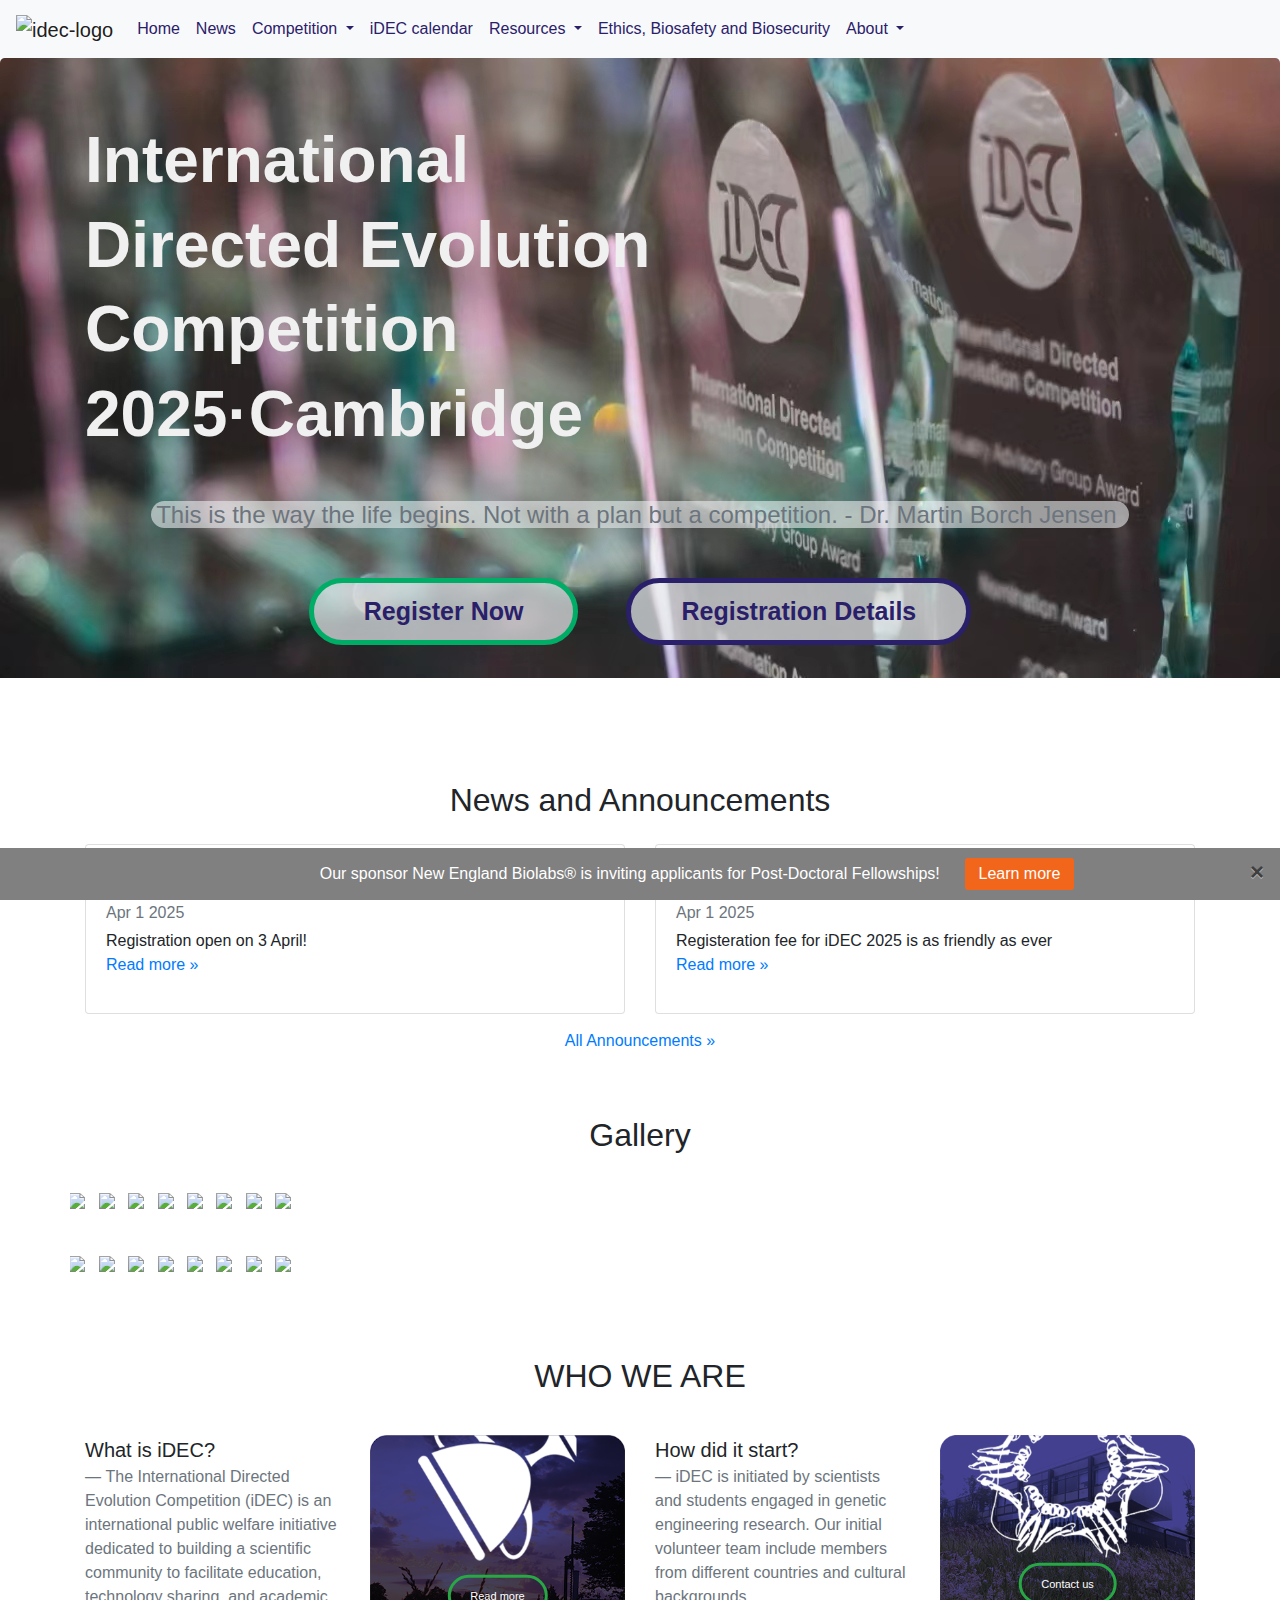
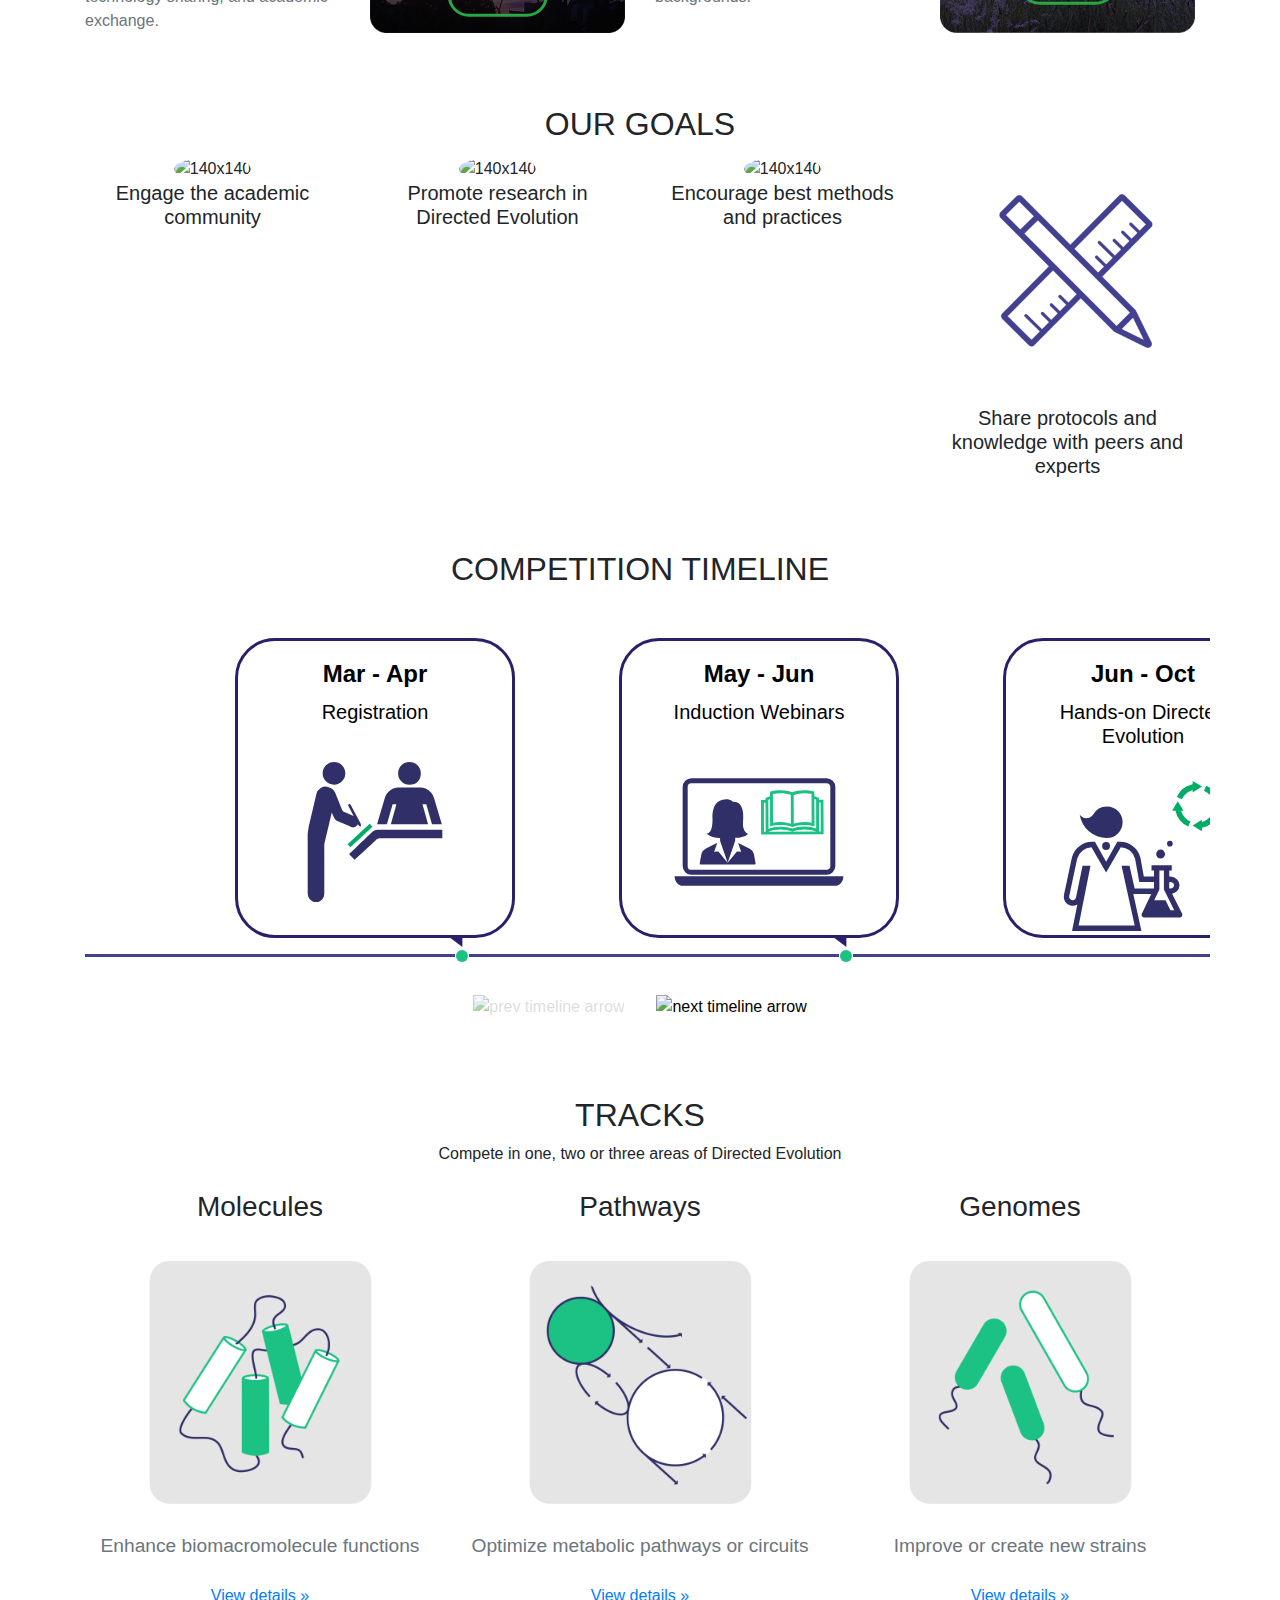
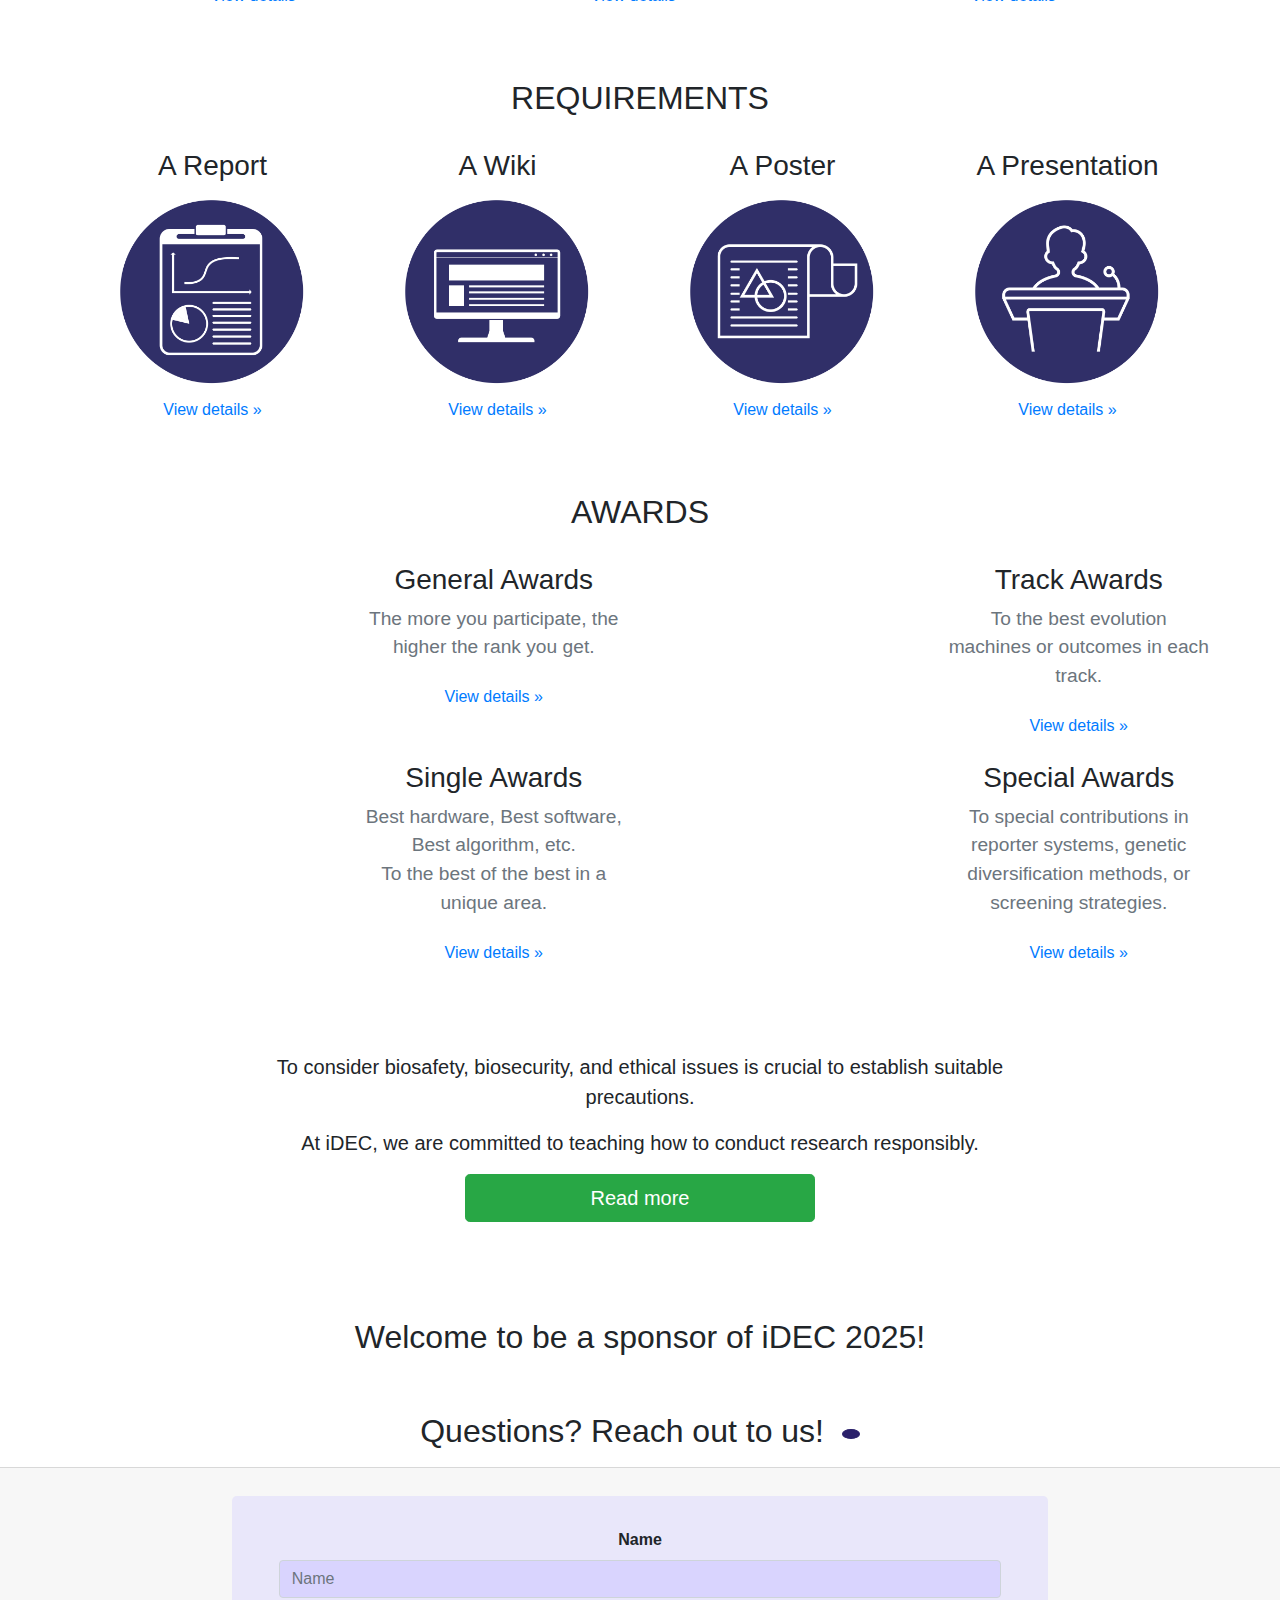
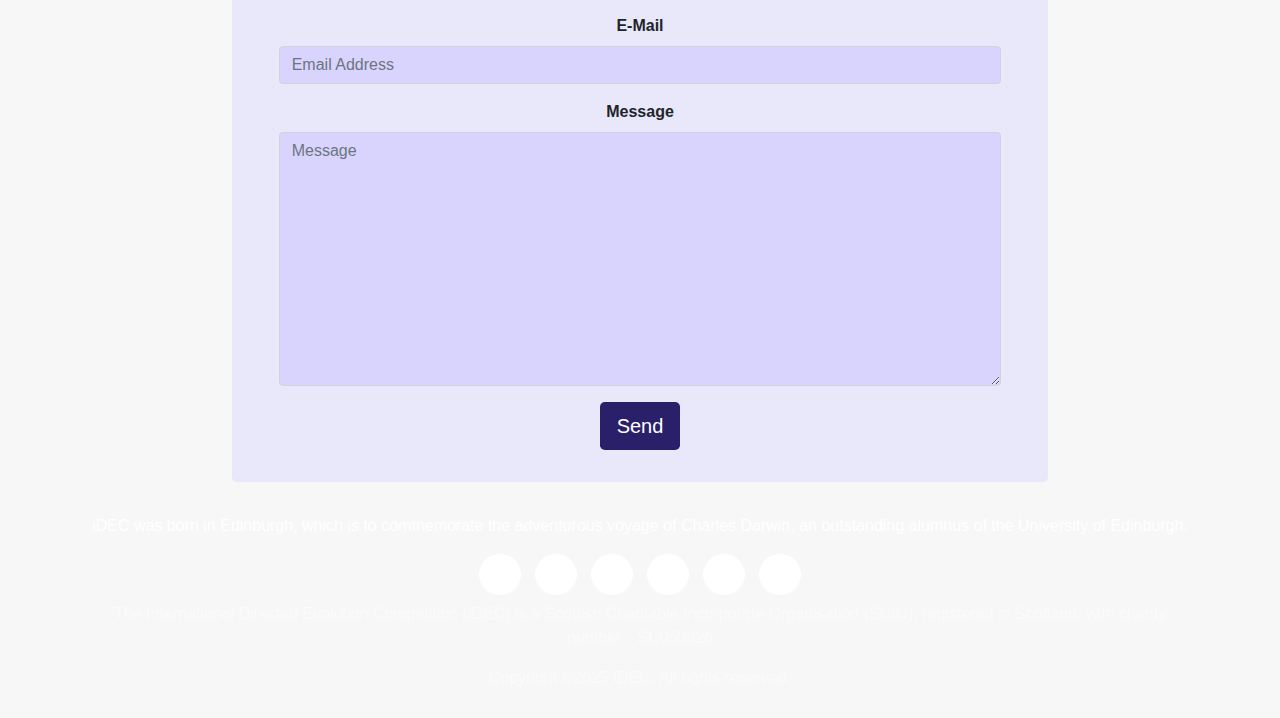
==== index.html @ 497b318e "iDCE 2025 Update" ====
<!DOCTYPE html>
<html lang="en">

<head>
  <meta charset="utf-8" />
  <meta http-equiv="X-UA-Compatible" content="IE=edge" />
  <meta name="viewport" content="width=device-width, initial-scale=1" />
  <meta property="og:title" content="international Directed Evolution Competition (iDEC)" />
  <meta property="og:description" content="Building a scientific community for directed evolution" />
  <meta property="og:image"
    content="https://raw.githubusercontent.com/idechq/website-static/main/img/idecio_social_preview.png" />
  <meta property="og:url" content="https://idec.io" />
  <meta property="og:site_name" content="international Directed Evolution Competition (iDEC)" />
  <meta name="twitter:title" content="international Directed Evolution Competition (iDEC)" />
  <meta name="twitter:description" content="Building a scientific community for directed evolution" />
  <meta name="twitter:image"
    content=" https://raw.githubusercontent.com/idechq/website-static/main/img/idecio_social_preview.png" />
  <meta name="twitter:card" content="summary_large_image" />
  <meta name="twitter:image:alt" content="international Directed Evolution Competition (iDEC)" />
  <title>iDEC - International Directed Evolution Competition</title> <!-- Bootstrap -->
  <link href="css/bootstrap-4.4.1.css" rel="stylesheet" /> <!-- iDEC CSS stylesheet -->
  <link rel="stylesheet" href="css/style.css" /> <!-- Favicons -->
  <link rel="apple-touch-icon" sizes="57x57" href="img/favicon/apple-icon-57x57.png" />
  <link rel="apple-touch-icon" sizes="60x60" href="img/favicon/apple-icon-60x60.png" />
  <link rel="apple-touch-icon" sizes="72x72" href="img/favicon/apple-icon-72x72.png" />
  <link rel="apple-touch-icon" sizes="76x76" href="img/favicon/apple-icon-76x76.png" />
  <link rel="apple-touch-icon" sizes="114x114" href="img/favicon/apple-icon-114x114.png" />
  <link rel="apple-touch-icon" sizes="120x120" href="img/favicon/apple-icon-120x120.png" />
  <link rel="apple-touch-icon" sizes="144x144" href="img/favicon/apple-icon-144x144.png" />
  <link rel="apple-touch-icon" sizes="152x152" href="img/favicon/apple-icon-152x152.png" />
  <link rel="apple-touch-icon" sizes="180x180" href="img/favicon/apple-icon-180x180.png" />
  <link rel="icon" type="image/png" sizes="192x192" href="img/favicon/android-icon-192x192.png" />
  <link rel="icon" type="image/png" sizes="32x32" href="img/favicon/favicon-32x32.png" />
  <link rel="icon" type="image/png" sizes="96x96" href="img/favicon/favicon-96x96.png" />
  <link rel="icon" type="image/png" sizes="16x16" href="img/favicon/favicon-16x16.png" />
  <link rel="manifest" href="img/favicon/manifest.json" />
  <meta name="msapplication-TileColor" content="#ffffff" />
  <meta name="msapplication-TileImage" content="img/favicon/ms-icon-144x144.png" />
  <meta name="theme-color" content="#ffffff" />
  <!-- Scripts for EmailJS for Contact form. Do not use `type="module"` here -->
  <script type="text/javascript" src="https://cdn.jsdelivr.net/npm/emailjs-com@2/dist/email.min.js"></script>
  <script type="text/javascript" src="js/useEmailJS.js"></script>
</head>

<body>
  <!-- NEB advert for postdocs -->
  <div class="ad-banner fixed-bottom neb-colors text-center">
    <div></div>
    <div></div>
    <div class="ad-banner-text"> Our sponsor New England Biolabs® is inviting applicants for Post-Doctoral
      Fellowships!<span class="responsive-nbsp">&nbsp;</span> <br class="responsive-br" /><a
        href="assests/Post-Doc Ad 8.5x11.pdf" target="_blank"><button class="info-btn">Learn more</button></a> </div>
    <div> <button type="button" class="ml-2 mb-1 mr-3 close" aria-label="Close" onclick="dismissBanner(this)"> <span
          aria-hidden="true"><span class="ad-timer"></span> &times;</span> </button> </div>
  </div>
  <nav class="navbar navbar-expand-lg navbar-light bg-light"> <a class="navbar-brand" href="index.html"><img
        src="img/logo.png" alt="idec-logo" style="width: 40px" /></a> <button class="navbar-toggler" type="button"
      data-toggle="collapse" data-target="#navbarSupportedContent" aria-controls="navbarSupportedContent"
      aria-expanded="false" aria-label="Toggle navigation"> <span class="navbar-toggler-icon"></span> </button>
    <div class="collapse navbar-collapse" id="navbarSupportedContent">
      <ul class="navbar-nav mr-auto">
        <li class="nav-item active"> <a class="nav-link" href="#" style="color: #2a206a">Home <span
              class="sr-only">(current)</span></a> </li>
        <li class="nav-item"> <a class="nav-link" href="pages/news.html" style="color: #2a206a">News</a> </li>
        <li class="nav-item dropdown"> <a class="nav-link dropdown-toggle" href="#" id="navbarDropdown" role="button"
          data-toggle="dropdown" aria-haspopup="true" aria-expanded="false" style="color: #2a206a"> Competition </a>
          <div class="dropdown-menu" aria-labelledby="navbarDropdown"> <a class="dropdown-item"
            href="" style="color: #2a206a">Registration</a>
            <div class="dropdown-divider"></div> <a class="dropdown-item"
            href="pages/details_for_registration.html" style="color: #2a206a"> &nbsp;&nbsp;&nbsp;&nbsp;Details you need</a>
          <div class="dropdown-divider"></div> <a class="dropdown-item" href="pages/registration.html"
            style="color: #2a206a">&nbsp;&nbsp;&nbsp;&nbsp;Register for iDEC 2025</a>
            <div class="dropdown-divider"></div> <a class="dropdown-item" href="pages/requirements.html"
            style="color: #2a206a">Requirements</a>
            <div class="dropdown-divider"></div> <a class="dropdown-item" href="pages/tracks_and_awards.html"
            style="color: #2a206a">Tracks and awards</a>
            <div class="dropdown-divider"></div> <a class="dropdown-item" href="pages/ethics_biosafety_and_biosecurity.html"
            style="color: #2a206a">Ethics, Biosafety and Biosecurity</a>
        </div>
      </li>
        <li class="nav-item"> <a class="nav-link" href="pages/calendar.html" style="color: #2a206a">iDEC calendar</a>
        </li>
        <!-- <li class="nav-item"> <a class="nav-link" href="pages/results2024.html" style="color: #2a206a;">Results</a>
        </li> -->
        <li class="nav-item dropdown"> <a class="nav-link dropdown-toggle" href="#" id="navbarDropdown" role="button"
              data-toggle="dropdown" aria-haspopup="true" aria-expanded="false" style="color: #2a206a"> Resources </a>
              <div class="dropdown-menu" aria-labelledby="navbarDropdown"> <a class="dropdown-item"
                href="https://wiki.idec.io/resources/introduction/" style="color: #2a206a">Wiki Resources</a>
                <div class="dropdown-divider"></div> <a class="dropdown-item"
                href="https://arxiv.idec.io/" style="color: #2a206a">idecRχiv</a>
              <div class="dropdown-divider"></div> <a class="dropdown-item" href="https://wiki.idec.io/team_wiki/setup_wiki/"
                style="color: #2a206a">Guidelines and Templates</a>
            </div>
          </li>
        <li class="nav-item"> <a class="nav-link" href="pages/ethics_biosafety_and_biosecurity.html"
            style="color: #2a206a">Ethics, Biosafety and Biosecurity</a> </li>
        <li class="nav-item dropdown"> <a class="nav-link dropdown-toggle" href="#" id="navbarDropdown" role="button"
          data-toggle="dropdown" aria-haspopup="true" aria-expanded="false" style="color: #2a206a"> About </a>
          <div class="dropdown-menu" aria-labelledby="navbarDropdown"> <a class="dropdown-item"
            href="pages/about_us.html" style="color: #2a206a">About iDEC</a>
            <div class="dropdown-divider"></div> <a class="dropdown-item"
            href="" style="color: #2a206a">History</a>
          <div class="dropdown-divider"></div> <a class="dropdown-item" href="https://2024.idec.io"
            style="color: #2a206a">&nbsp;&nbsp;&nbsp;&nbsp;iDEC 2024</a>
            <div class="dropdown-divider"></div> <a class="dropdown-item" href="https://2023.idec.io"
            style="color: #2a206a">&nbsp;&nbsp;&nbsp;&nbsp;iDEC 2023</a>
            <div class="dropdown-divider"></div> <a class="dropdown-item" href="https://2022.idec.io"
            style="color: #2a206a">&nbsp;&nbsp;&nbsp;&nbsp;iDEC 2022</a>
            <div class="dropdown-divider"></div> <a class="dropdown-item" href="https://2021.idec.io"
            style="color: #2a206a">&nbsp;&nbsp;&nbsp;&nbsp;iDEC 2021</a>
        </div>
      </ul>
      <form class="form-inline my-2 my-lg-0 d-none"> <input class="form-control mr-sm-2" type="search"
          placeholder="Search" aria-label="Search" /> <button class="btn btn-outline-success my-2 my-sm-0"
          type="submit"> Search </button> </form>
    </div>
  </nav>
  <header>
    <div class="jumbotron title-jumbo">
      <div class="container">
        <div class="row">
          <div class="col-12">
            <h1 class="text-left"><strong>International </strong></h1>
            <h1 class="text-left"><strong>Directed Evolution</strong></h1>
            <h1 class="text-left"><strong>Competition</strong></h1>
            <h1 class="text-left"><strong>2025·Cambridge</strong></h1>
            <p class="nsp">&nbsp;</p>
            <h4 class="text-center text-muted"> <span class="jumbo-quote">This is the way the life begins. Not with a
                plan but a competition. - Dr. Martin Borch Jensen</span> </h4>
            <p class="nsp">&nbsp;</p>
            <p class="text-center"> <a class="btn btn-green btn-outline-primary font-weight-bolder btn-huge"
                href="https://reg.idec.io/" role="button">Register Now</a><span class="btn-divider"></span><a
                class="btn btn-outline-primary font-weight-bolder btn-huge" href="pages/details_for_registration.html"
                role="button">Registration Details</a> </p>
          </div>
        </div>
      </div>
    </div>
  </header>
  <section style="padding-bottom: 1em">
    <div class="container">
      <div class="row">
        <div class="col-sm-12 mt-4 mb-2 text-center">
          <h2>News and Announcements</h2>
        </div>
      </div>

      <div class="row">
        <div class="col-xs-12 col-sm-6 col-md-6 col-lg-6 mt-2 mb-2">
          <div class="card">
            <div class="card-body">
              <h5 class="card-title"> <a class="news-card-hyperlink" href="pages/news.html#news1">iDEC 2025 is coming!</a>
              </h5>
              <p class="card-subtitle text-muted mt-1 mb-1">Apr 1 2025</p>
              <p class="card-text" style="margin-bottom: 0">Registration open on 3 April!</p>
              <p> <a href="pages/news.html#news1">Read more »</a> </p>
            </div>
          </div>
        </div>

        <div class="col-xs-12 col-sm-6 col-md-6 col-lg-6 mt-2 mb-2">
          <div class="card">
            <div class="card-body">
              <h5 class="card-title"> <a class="news-card-hyperlink" href="pages/news.html#news2">Registeration fee for iDEC 2025</a>
              </h5>
              <p class="card-subtitle text-muted mt-1 mb-1">Apr 1 2025</p>
              <p class="card-text" style="margin-bottom: 0">Registeration fee for iDEC 2025 is as friendly as ever
              </p>
              <p> <a href="pages/news.html#news2">Read more »</a> </p>
            </div>
          </div>
        </div>


      </div>
      <div class="row">
        <div class="col-sm-12 text-center">
          <p> <a class="btn btn-link" href="pages/news.html">All Announcements »</a> </p>
        </div>
      </div>
    </div>
  </section>
  <!-- Gallery -->
  <section>
    <div class="container">
      <div class="row">
        <div class="col-sm-12 mt-4 mb-2 text-center">
          <h2>Gallery</h2>
        </div>
      </div>
      <div class="row">
        <pre tabindex="0" id="imageListScroll" onmousedown="over()">
          <div class="row">
            <div class="imageList">
          <img src="img/gallery/DSC00048.JPG" height="150px" width="auto" />
          <img src="img/gallery/DSC00586.JPG" height="150px" width="auto" />
          <img src="img/gallery/DSC00634.JPG" height="150px" width="auto" />
          <img src="img/gallery/DSC00672.JPG" height="150px" width="auto" />
          <img src="img/gallery/DSC00681.JPG" height="150px" width="auto" />
          <img src="img/gallery/DSC09754.JPG" height="150px" width="auto" />
          <img src="img/gallery/G31A1409.JPG" height="150px" width="auto" />
          <img src="img/gallery/IMG_4787.jpg" height="150px" width="auto" />
          <img src="img/gallery/IMG_4796.jpg" height="150px" width="auto" />
        </div>
      </div>
        <div class="row">
          <div class="imageList">
            <img src="img/gallery/DSC09684.JPG" height="150px" width="auto" />
            <img src="img/gallery/DSC09703.JPG" height="150px" width="auto" />
            <img src="img/gallery/DSC09718.JPG" height="150px" width="auto" />
            <img src="img/gallery/DSC09724.JPG" height="150px" width="auto" />
            <img src="img/gallery/DSC09731.JPG" height="150px" width="auto" />
            <img src="img/gallery/DSC09779.JPG" height="150px" width="auto" />
            <img src="img/gallery/DSC09794.JPG" height="150px" width="auto" />
            <img src="img/gallery/G31A1428.JPG" height="150px" width="auto" />
            <img src="img/gallery/IMG_4925.jpg" height="150px" width="auto" />
        </div>
        </div>
        </pre>
      </div>
    </div>
  </section>

  <section>
    <div class="container">
      <div class="row">
        <div class="col-sm-12 mt-4 mb-2 text-center">
          <h2>WHO WE ARE</h2>
        </div>
      </div>
      <div class="row mt-4 mb-2">
        <div class="col-sm-12 col-lg-12 col-xl-6">
          <div class="row">
            <div class="col-sm-6 col-lg-6">
              <blockquote class="blockquote">
                <p class="mb-0">What is iDEC?</p> <small class="blockquote-footer">The International Directed Evolution
                  Competition (iDEC) is an international public welfare initiative dedicated to building a scientific
                  community to facilitate education, technology sharing, and academic exchange.</small>
              </blockquote>
            </div>
            <div class="col-sm-6 col-lg-6 parent"> <img class="img-1 img-fluid" src="img/bluepic1-trophy.png" alt="" />
              <a href="pages/about_us.html" class="btn btn-outline-success">Read more</a>
            </div>
          </div>
        </div>
        <div class="col-sm-12 col-lg-12 col-xl-6">
          <div class="row">
            <div class="col-sm-6 col-lg-6">
              <blockquote class="blockquote">
                <p class="mb-0">How did it start?</p> <small class="blockquote-footer">iDEC is initiated by scientists
                  and students engaged in genetic engineering research. Our initial volunteer team include members from
                  different countries and cultural backgrounds.
                  &nbsp;&nbsp;&nbsp;&nbsp;&nbsp;&nbsp;&nbsp;&nbsp;&nbsp;&nbsp;&nbsp;&nbsp;&nbsp;&nbsp;&nbsp;&nbsp;&nbsp;&nbsp;&nbsp;&nbsp;&nbsp;&nbsp;&nbsp;&nbsp;&nbsp;&nbsp;&nbsp;</small>
              </blockquote>
            </div>
            <div class="col-sm-6 col-lg-6 parent"> <img class="img-1 img-fluid" src="img/bluepic2-protein.png" alt="" />
              <a href="#contact-us" class="btn btn-outline-success">Contact us</a>
            </div>
          </div>
        </div>
      </div>
    </div>
  </section>
  <section>
    <div class="container">
      <div class="row">
        <div class="col-sm-12 mt-5 mb-1 text-center">
          <h2>OUR GOALS</h2>
        </div>
      </div>
    </div>
    <div class="container">
      <div class="row">
        <div class="col-lg-3 col-md-6 col-sm-12 text-center"> <img class="rounded-circle" alt="140x140"
            style="width: 250px; height: 250px" src="img/engage-idec.png" data-holder-rendered="true" />
          <h5>Engage the academic community</h5>
        </div>
        <div class="col-lg-3 col-md-6 col-sm-12 text-center"> <img class="rounded-circle" alt="140x140"
            style="width: 250px; height: 250px" src="img/experiments-idec.png" data-holder-rendered="true" />
          <h5>Promote research in Directed Evolution</h5>
        </div>
        <div class="col-lg-3 col-md-6 col-sm-12 text-center"> <img class="rounded-circle" alt="140x140"
            style="width: 250px; height: 250px" src="img/compete-idec.png" data-holder-rendered="true" />
          <h5>Encourage best methods and practices</h5>
        </div>
        <div class="col-lg-3 col-md-6 col-sm-12 text-center"> <img class="rounded-circle" alt="140x140"
            style="width: 250px; height: 250px" src="img/1-1.png" data-holder-rendered="true" />
          <h5>Share protocols and knowledge with peers and experts</h5>
          <p> <a class="btn btn-link text-hide" href="https://wiki.idec.io/resources/introduction.html"
              target="_blank">See our Resources on Directed Evolution »</a> </p>
        </div>
      </div>
    </div>
  </section>
  <section>
    <div class="container-fluid">
      <div class="row">
        <div class="col-sm-12 mt-4 mb-2 text-center">
          <h2>COMPETITION TIMELINE</h2>
        </div>
      </div>
    </div>
    <div class="container timeline mb-2">
      <ol>
        <li>
          <div class="text-center timeline-card"> <time>Mar - Apr</time>
            <h5>Registration</h5> <img class="img img-fluid" alt="" src="img/timeline-registration.svg"
              style="width: 200px; height: 200px" />
          </div>
        </li>
        <li>
          <div class="text-center timeline-card"> <time>May - Jun</time>
            <h5>Induction Webinars</h5> <img class="img img-fluid" alt="" src="img/timeline-webinar.svg"
              style="width: 200px; height: 200px" />
          </div>
        </li>
        <li>
          <div class="text-center timeline-card"> <time>Jun - Oct</time>
            <h5>Hands-on Directed Evolution</h5> <img class="img img-fluid" alt="" src="img/timeline-experiment.svg"
              style="width: 200px; height: 200px" />
          </div>
        </li>
        <li>
          <div class="text-center timeline-card"> <time>Aug - Sep</time>
            <h5>Meetups</h5> <img class="img img-fluid" alt="" src="img/timeline-troubleshoot.svg"
              style="width: 200px; height: 200px" />
          </div>
        </li>
        <li>
          <div class="text-center timeline-card"> <time>Oct</time>
            <h5>iDEC Festival</h5> <img class="img img-fluid" alt="" src="img/timeline-conference.svg"
              style="width: 200px; height: 200px" />
          </div>
        </li>
        <li></li>
      </ol>
      <div class="arrows"> <button class="arrow arrow__prev disabled" disabled> <img src="img/prev.svg"
            alt="prev timeline arrow" /> </button> <button class="arrow arrow__next"> <img src="img/next.svg"
            alt="next timeline arrow" /> </button> </div>
    </div>
  </section>
  <section>
    <div class="container">
      <div class="row">
        <div class="col-sm-12 mt-5 mb-2 text-center">
          <h2>TRACKS</h2>
          <p>Compete in one, two or three areas of Directed Evolution</p>
        </div>
      </div>
      <div class="row">
        <div class="col-sm-6 col-lg-4 text-center">
          <h3>Molecules</h3> <img src="img/3-1.png" style="width: 300px; height: 300px" alt="" />
          <p class="text-muted" style="font-size: 1.2em"> Enhance biomacromolecule functions </p>
          <p> <a class="btn btn-link" href="pages/tracks_and_awards.html#track1">View details »</a> </p>
        </div>
        <div class="col-sm-6 col-lg-4 text-center">
          <h3>Pathways</h3> <img src="img/3-2.png" style="width: 300px; height: 300px" alt="" />
          <p class="text-muted" style="font-size: 1.2em"> Optimize metabolic pathways or circuits </p>
          <p> <a class="btn btn-link" href="pages/tracks_and_awards.html#track2">View details »</a> </p>
        </div>
        <div class="col-sm-6 col-lg-4 text-center">
          <h3>Genomes</h3> <img src="img/3-3.png" style="width: 300px; height: 300px" alt="" />
          <p class="text-muted" style="font-size: 1.2em"> Improve or create new strains </p>
          <p> <a class="btn btn-link" href="pages/tracks_and_awards.html#track3">View details »</a> </p>
        </div>
      </div>
    </div>
  </section>
  <section>
    <div class="container">
      <div class="row">
        <div class="col-sm-12 mt-5 mb-4 text-center">
          <h2>REQUIREMENTS</h2>
        </div>
      </div>
      <div class="row">
        <div class="col-sm-6 col-lg-3 text-center">
          <h3>A Report</h3> <img src="img/2-2.1.png" style="width: 200px; height: 200px" alt="" />
          <p> <a class="btn btn-link" href="pages/requirements.html#report">View details »</a> </p>
        </div>
        <div class="col-sm-6 col-lg-3 text-center">
          <h3>A Wiki</h3> <img src="img/2-4.1.png" style="width: 200px; height: 200px" alt="" />
          <p> <a class="btn btn-link" href="pages/requirements.html#wiki">View details »</a> </p>
        </div>
        <div class="col-sm-6 col-lg-3 text-center">
          <h3>A Poster</h3> <img src="img/2-1.1.png" style="width: 200px; height: 200px" alt="" />
          <p> <a class="btn btn-link" href="pages/requirements.html#poster">View details »</a> </p>
        </div>
        <div class="col-sm-6 col-lg-3 text-center">
          <h3>A Presentation</h3> <img src="img/2-3.1.png" style="width: 200px; height: 200px" alt="" />
          <p> <a class="btn btn-link" href="pages/requirements.html#presentation">View details »</a> </p>
        </div>
      </div>
    </div>
  </section>
  <section>
    <div class="container">
      <div class="row">
        <div class="col-12 mt-5 mb-4 text-center">
          <h2>AWARDS</h2> <span style="color: lightseagreen; font-size: 20px"><i class="fas fa-medal"></i></span>
        </div>
        <div class="row">
          <div class="col-sm-6 col-lg-6 text-center">
            <div class="row">
              <div class="col-sm-6 col-lg-6 text-center"> <img class="img img-fluid" alt=""
                  src="img/general-awards.png" /> </div>
              <div class="col-sm-6 col-lg-6 text-center">
                <h3>General Awards</h3>
                <p class="text-muted" style="font-size: 1.2em"> The more you participate, the higher the rank you get.
                </p>
                <p> <a class="btn btn-link" href="pages/tracks_and_awards.html#general_awards">View details »</a> </p>
              </div>
            </div>
          </div>
          <div class="col-sm-6 col-lg-6 text-center">
            <div class="row">
              <div class="col-sm-6 col-lg-6 text-center"> <img class="img img-fluid" alt=""
                  src="img/track-awards.png" /> </div>
              <div class="col-sm-6 col-lg-6 text-center">
                <h3>Track Awards</h3>
                <p class="text-muted" style="font-size: 1.2em"> To the best evolution machines or outcomes in each
                  track. </p>
                <p> <a class="btn btn-link" href="pages/tracks_and_awards.html#track_awards">View details »</a> </p>
              </div>
            </div>
          </div>
          <div class="col-sm-6 col-lg-6 text-center">
            <div class="row">
              <div class="col-sm-6 col-lg-6 text-center"> <img class="img img-fluid" alt=""
                  src="img/single-awards.png" /> </div>
              <div class="col-sm-6 col-lg-6 text-center">
                <h3>Single Awards</h3>
                <p class="text-muted" style="font-size: 1.2em"> Best hardware, Best software, Best algorithm,
                  etc.<br />To the best of the best in a unique area. </p>
                <p> <a class="btn btn-link" href="pages/tracks_and_awards.html#single_awards">View details »</a> </p>
              </div>
            </div>
          </div>
          <div class="col-sm-6 col-lg-6 text-center">
            <div class="row">
              <div class="col-sm-6 col-lg-6 text-center"> <img class="img img-fluid" alt=""
                  src="img/special-awards.png" /> </div>
              <div class="col-sm-6 col-lg-6 text-center">
                <h3>Special Awards</h3>
                <p class="text-muted" style="font-size: 1.2em"> To special contributions in reporter systems, genetic
                  diversification methods, or screening strategies. </p>
                <p> <a class="btn btn-link" href="pages/tracks_and_awards.html#special_awards">View details »</a> </p>
              </div>
            </div>
          </div>
        </div>
      </div>
    </div>
  </section>
  <section>
    <div class="jumbotron">
      <div class="container">
        <div class="row">
          <div class="text-center col-md-8 col-12 mx-auto">
            <p class="lead"> To consider biosafety, biosecurity, and ethical issues is crucial to establish suitable
              precautions. </p>
          </div>
          <div class="text-center col-md-8 col-12 mx-auto">
            <p class="lead"> At iDEC, we are committed to teaching how to conduct research responsibly. </p>
          </div>
        </div>
        <div class="row">
          <div class="col-sm-4 col-auto mx-auto"> <a class="btn btn-block btn-lg btn-success"
              href="pages/ethics_biosafety_and_biosecurity.html" title="">Read more</a> </div>
        </div>
      </div>
    </div>
  </section>
  <section>
    <div class="row mb-4 mt-4">
      <div class="col-lg-12 text-center">
        <h2>Welcome to be a sponsor of iDEC 2025!</h2>
      </div>
    </div>
    <!-- <div class="container">
      <div class="row mb-4 mt-4">
        <div class="col-lg-12 text-center">
          <h2>Our Sponsors</h2>
        </div>
      </div>

      <div class="row mb-4 mt-2">
        <div class="col-lg-12 spons-logo-wrapper"><a class="spons-logo" href="https://international.neb.com/"
            target="_blank"><img src="img/sponsors_collab/NEB_LOGO_High_Resolution.jpg" alt="NEB logo" height="120px"
              width="auto" /></a>
          <a class="spons-logo" href="https://www.bluepha.bio/" target="_blank"><img
              src="img/sponsors_collab/Bluepha.png" alt="Bluepha logo" height="120px" width="auto" /></a>
        </div>
      </div>
      <div class="row mb-4 mt-5">
        <div class="col-lg-12 text-center">
          <h2>We work together with</h2>
        </div>
      </div>
      <div class="row mb-4 mt-2">
        <div class="col-lg-12 spons-logo-wrapper"><a class="spons-logo"
            href="https://www.mollerinstitute.com/conference-centre/meeting-rooms/virtual-tour/" target="_blank"><img
              src="img/sponsors_collab/MI LOGO.png" alt="NEB logo" height="150px" width="auto" /></a>
          <a class="spons-logo" href="https://www.homerton.cam.ac.uk/homerton-conference-events" target="_blank"><img
              src="img/sponsors_collab/HOMERTON COLLEGE.jpg" alt="HOMERTON COLLEGE logo" width="300px"/></a>
          <a class="spons-logo" href="" target="_blank"><img src="img/sponsors_collab/Re.png" alt="Re logo"
              height="100px" width="auto" /></a>
          <a class="spons-logo" href="" target="_blank"><img src="img/sponsors_collab/转化子logo.png" alt="转化子 logo"
              height="150px" width="auto" /></a>    
        </div>
      </div>
    </div> -->
  </section>
  <section id="contact-us">
    <div class="container">
      <div class="row">
        <div class="col-sm-12 mt-4 mb-2 text-center">
          <h2> Questions? Reach out to us!&nbsp;
            <!-- Button trigger modal --> <button type="button" class="btn btn-primary btn-sm" data-toggle="modal"
              data-target="#exampleModalLong" style="border-radius: 80%; margin-left: 10 px"> <i
                class="fas fa-info-circle"></i> </button>
          </h2>
        </div>
      </div> <!-- Modal -->
      <div class="modal fade" id="exampleModalLong" tabindex="-1" role="dialog" aria-labelledby="exampleModalLongTitle"
        aria-hidden="true">
        <div class="modal-dialog" role="document">
          <div class="modal-content">
            <div class="modal-header">
              <h5 class="modal-title" id="exampleModalLongTitle"> Who to contact </h5> <button type="button"
                class="close" data-dismiss="modal" aria-label="Close"> <span aria-hidden="true">&times;</span> </button>
            </div>
            <div class="modal-body">
              <table class="table">
                <tbody>
                  <tr>
                    <td>Donation and sponsorship</td>
                    <td> iDEC is a new project dedicated to promoting the development and application of directed
                      evolution. Hope to support us or cooperate: spons@idechq.org </td>
                  </tr>
                  <tr>
                    <td>Set a challenge!</td>
                    <td> iDEC recruits challenge topics from scientists and the biotechnology industry! If you want to
                      challenge our participating teams: challenge@idechq.org </td>
                  </tr>
                  <tr>
                    <td>Teams</td>
                    <td> Want to participate in iDEC? If you have any questions: qa@idechq.org </td>
                  </tr>
                  <tr>
                    <td>Help</td>
                    <td>If you need help in iDEC: sp@idechq.org</td>
                  </tr>
                </tbody>
              </table>
            </div>
            <div class="modal-footer"> <button type="button" class="btn btn-primary" data-dismiss="modal"> Close
              </button> </div>
          </div>
        </div>
      </div>
    </div>
  </section>
  <div class="card-footer">
    <div class="row mt-3">
      <div class="col-12 col-md-8 mx-auto">
        <div class="jumbotron jumbo-form">
          <div class="text-center col-12">
            <!-- CONTACT FORM https://github.com/jonmbake/bootstrap3-contact-form -->
            <form id="fcf-form-id" class="text-center" method="post">
              <!-- action="php/contact-form-process.php" -->
              <div class="form-group"> <input type="hidden" name="contact_number" /> <label class="font-weight-bold"
                  for="name">Name</label> <input type="text" class="form-control" id="Name" name="from_name"
                  placeholder="Name" aria-describedby="nameHelp" /> <span id="nameHelp" class="form-text text-muted"
                  style="display: none">Please enter your name.</span> </div>
              <div class="form-group"> <label class="font-weight-bold" for="email">E-Mail</label> <input type="email"
                  class="form-control" id="Email" name="from_email" placeholder="Email Address"
                  aria-describedby="emailHelp" /> <span id="emailHelp" class="form-text text-muted"
                  style="display: none">Please enter a valid e-mail address.</span> </div>
              <div class="form-group"> <label class="font-weight-bold" for="message">Message</label> <textarea rows="10"
                  cols="100" class="form-control" id="Message" name="message" placeholder="Message"
                  aria-describedby="messageHelp"></textarea> <span id="messageHelp" class="form-text text-muted"
                  style="display: none">Please enter a message.</span> </div> <button type="submit" id="fcf-button"
                class="btn btn-lg" style="background-color: #2a206a; color: #ffffff" value="Send"> Send </button>
            </form>
          </div>
        </div>
      </div>
    </div>
    <footer class="text-center">
      <div class="container">
        <div class="row">
          <div class="col-12">
            <p class="text-white"> iDEC was born in Edinburgh, which is to commemorate the adventurous voyage of Charles
              Darwin, an outstanding alumnus of the University of Edinburgh. </p>
            <div class="container">
              <div class="row">
                <div class="col-12 col-md-8 mx-auto text-center"> <a
                    href="https://www.facebook.com/InternationalDirectedEvolutionCompetition"
                    class="icon-button facebook"><i class="fa fa-facebook"></i><span></span></a> <a
                    href="https://www.instagram.com/idechq/" class="icon-button instagram"><i
                      class="fa fa-instagram"></i><span></span></a> <a href="https://twitter.com/iDEC2021"
                    class="icon-button twitter"><i class="fa fa-twitter"></i><span></span></a> <a
                    href="https://www.linkedin.com/company/international-directed-evolution-competition%EF%BC%88idec%EF%BC%89/"
                    class="icon-button linkedin"><i class="fa fa-linkedin"></i><span></span></a> <a
                    href="https://www.youtube.com/channel/UC_qBQm9YArg8rK4oWO63_gQ" class="icon-button youtube"><i
                      class="fa fa-youtube"></i><span></span></a> <a href="https://github.com/idechq"
                    class="icon-button github"><i class="fa fa-github"></i><span></span></a> </div>
              </div>
            </div>
            <p class="text-white-50"> The International Directed Evolution Competition (iDEC) is a Scottish Charitable
              Incorporate Organisation (SCIO), registered in Scotland, with charity number：SC050826 </p>
            <p class="text-white-50"> Copyright &copy;2025 iDEC. All rights reserved. </p>
          </div>
        </div>
      </div>
    </footer>
  </div>

  <!-- jQuery (necessary for Bootstrap's JavaScript plugins) -->
  <script src="js/jquery-3.4.1.min.js"></script>
  <!-- Include all compiled plugins (below), or include individual files as needed -->
  <script src="js/popper.min.js"></script>
  <script src="js/bootstrap-4.4.1.js"></script>
  <script src="js/main.js"></script>
  <script src="js/banner.js"></script>
  <script src="js/2a0c96cd0e.js" crossorigin="anonymous"></script>
  <script src="js/timeline.js"></script>
  <script src="https://hammerjs.github.io/dist/hammer.js"></script>
  <script src="js/autoScroll.js"></script>

</body>

</html>
---- css/style.css ----
@charset "utf-8";
/* CSS Document */

:root {
  --idec_primary_purple: #2a206a;
  --idec_primary_green: #00ad66;
  --idec_light_purple_1: #7a5fbc;
  --idec_light_purple_2: #926aba;
  --pseudo_white: #fff;
}

h1 {
  color: #2a206a;
  font-size: 400%;
}
@media (max-width: 768px) {
  h1 {
    font-size: 300%;
  }
}
@media (max-width: 500px) {
  h1 {
    font-size: 200%;
  }
}

/* NAVIGATION BAR
–––––––––––––––––––––––––––––––––––––––––––––––––– */
nav div li .nav-link a {
  color: #2a206a;
  font-size: 100%;
}

/* MAIN THEME HYPERLINKS
–––––––––––––––––––––––––––––––––––––––––––––––––– */
.general-hyperlink {
  color: var(--idec_light_purple_1);
  font-weight: bold;
}

.general-hyperlink:hover {
  color: var(--idec_light_purple_2);
}

/* ALL PURPOSE TEXT LIST STYLE
–––––––––––––––––––––––––––––––––––––––––––––––––– */
.text-list {
  list-style-position: outside;
  margin: 0em;
  padding-left: 1em;
}
ul.text-list li {
  padding-left: 2em;
  margin: 0 0 0.75em 0;
}
ol.text-list li {
  padding-left: 1em;
  margin: 0 0 0.75em 0;
}
ul.text-list li::marker {
  content: "●";
  color: purple;
}
.text-list li ul {
  list-style-position: outside;
  margin: 1em 0 1em 1em;
}
.text-list li ol {
  list-style-position: outside;
  margin: 1em 0 1em 1em;
}
.text-list li ul li {
  padding-left: 2em;
  margin: 0 0 0.5em 0;
}
.text-list li ul li::marker {
  color: var(--idec_light_purple_1);
}
ol.text-list li ul li::marker {
  content: "●";
  color: purple;
}

/* JUMBOTRON (Home)
–––––––––––––––––––––––––––––––––––––––––––––––––– */
.title-jumbo {
  background-image: url("../img/background.jpg");
  background-size: 100%;
  background-repeat: no-repeat;
}
.text-left {
  color: #f0f0f0;
}

.jumbo-quote {
  background-color: rgba(233, 236, 239, 0.6);
  border-radius: 2em;
  padding-left: 0.2em;
  padding-right: 0.5em;
}
.btn-huge {
  padding-top: 10px;
  padding-left: 50px;
  padding-right: 50px;
  padding-bottom: 10px;
  border-radius: 50px;
  font-size: 25px;
  background-color: rgba(233, 236, 239, 0.7);
}

@media (max-width: 1024px) {
  .title-jumbo {
    background-image: url("../img/background.jpg");
    background-size: 130%;
    background-repeat: no-repeat;
    background-position: top center;
  }
}
@media (max-width: 980px) {
  .title-jumbo {
    background-image: url("../img/background-2.jpg");
    background-size: 100%;
    background-repeat: no-repeat;
  }
}

@media (max-width: 500px) {
  .title-jumbo {
    background-image: url("../img/background-2.jpg");
    background-size: 100%;
    background-repeat: no-repeat;
  }
  .nsp {
    height: 1px;
  }
  .text-muted {
    font-size: 1rem;
  }
  .btn-huge {
    display: inline;
    padding: 5px;
    margin: 2px;
  }
}
/* JUMBOTRON BUTTONS (Home)
–––––––––––––––––––––––––––––––––––––––––––––––––– */

.btn-green {
  color: var(--idec_primary_purple);
  border-color: var(--idec_primary_green);
}

.btn-green:hover {
  color: var(--pseudo_white);
  background-color: var(--idec_primary_green);
  border-color: var(--idec_primary_green);
}

.btn-divider {
  width: 3em;
  height: auto;
  display: inline-block;
}

@media (max-width: 760px) {
  .btn-divider {
    width: 0em;
  }
  .btn-green {
    margin-bottom: 1em;
  }
  .btn-huge {
    font-size: 1.2em;
  }
}

@media (max-width: 500px) {
  .btn-divider {
    width: 0em;
  }
  .btn-green {
    margin-bottom: 1em;
  }
  .btn-huge {
    font-size: 1em;
  }
}

/* HYPERLINKS ON NEWS CARD (Home)
–––––––––––––––––––––––––––––––––––––––––––––––––– */
.news-card-hyperlink {
  color: var(--idec_primary_purple);
}

.news-card-hyperlink:hover {
  color: var(--idec_light_purple_1);
}

/* VIDEO FRAME (Home)
–––––––––––––––––––––––––––––––––––––––––––––––––– */
.videoWrapper {
  position: relative;
  padding-bottom: 56.25%; /* 16:9 */
  height: 0;
}

.videoWrapper iframe {
  position: absolute;
  top: 0;
  left: 0;
  width: 100%;
  height: 100%;
}

/* WHO WE ARE BUTTON OVERLAY ON IMGS (Home)
–––––––––––––––––––––––––––––––––––––––––––––––––– */
.parent {
  position: inline;
  top: 0;
  left: 0;
}
.img-1 {
  position: top;
  top: 0;
  left: 0;
  size: contain;
}
.img-2 {
  position: absolute;
  top: 0px;
  left: 20%;
  max-width: 60%;
}

.parent .btn {
  position: absolute;
  top: 75%;
  left: 50%;
  -ms-transform: translate(-50%, -50%);
  transform: translate(-50%, -50%);
  color: white;
  font-size: 11px;
  padding: 10px 20px;
  cursor: pointer;
  border-radius: 25px;
  border-width: medium;
}

/* TIMELINE (Home)
–––––––––––––––––––––––––––––––––––––––––––––––––– */
.timeline {
  white-space: nowrap;
  overflow-x: hidden;
}

.timeline ol {
  font-size: 0;
  width: 100vw;
  padding: 350px 0 20px 0;
  transition: all 1s;
}

.timeline ol li {
  position: relative;
  display: inline-block;
  list-style-type: none;
  width: 370px;
  height: 3px;
  background: #43418f;
}

.timeline ol li:last-child {
  width: 280px;
}

.timeline ol li:not(:first-child) {
  margin-left: 14px;
}

.timeline ol li:not(:last-child)::after {
  content: "";
  position: absolute;
  top: 50%;
  left: calc(100% + 1px);
  bottom: 0;
  width: 12px;
  height: 12px;
  transform: translateY(-50%);
  border-radius: 50%;
  background: #1cc283; /* dot on timeline */
}

.timeline ol li div {
  position: absolute;
  left: calc(100px + 50px);
  width: 280px;
  padding: 15px;
  font-size: 1rem;
  white-space: normal;
  color: black;
  background: white; /* box background color */
  border-style: solid;
  border-color: #2a206a;
  border-width: 0.2em;
  border-radius: 40px;
}

.timeline ol li div::before {
  content: "";
  position: absolute;
  top: 100%;
  right: 0;
  width: 0;
  height: 0;
  border-style: solid;
}

.timeline ol li div {
  top: -16px;
  transform: translateY(-100%);
}

.timeline ol li div::before {
  top: 100%;
  border-width: 12px 0 0 16px;
  transform: translateX(-310%);
  border-color: #2a206a transparent transparent transparent; /* box corner color */
}

/*
.timeline ol li:nth-child(even) div {
  top: calc(100% + 16px);
}
*/

/*
.timeline ol li:nth-child(even) div::before {
  top: -8px;
  border-width: 8px 0 0 8px;
  border-color: transparent transparent transparent white;
}
*/

.timeline time {
  display: block;
  font-size: 1.5rem;
  font-weight: bold;
  margin-bottom: 8px;
}

.timeline-card {
  height: 300px;
}

/* TIMELINE ARROWS (Home)
–––––––––––––––––––––––––––––––––––––––––––––––––– */
.arrows button {
  background: transparent;
  border: none;
  cursor: pointer;
  outline: none;
}

.timeline .arrows {
  display: flex;
  justify-content: center;
  margin-bottom: 20px;
}

.timeline .arrows .arrow__prev {
  margin-right: 20px;
}

.timeline .disabled {
  opacity: 0.5;
}

.timeline .arrows img {
  width: 45px;
  height: 45px;
}

/* TIMELINE GENERAL MEDIA QUERIES (Home)
–––––––––––––––––––––––––––––––––––––––––––––––––– */
@media screen and (max-width: 750px) {
  .timeline ol,
  .timeline ol li {
    width: auto;
    padding-top: 0;
    padding-bottom: 0;
  }

  .timeline ol div {
    /* this is the part which renders mobile phone display problem before*/
    padding: 0;
    transform: none !important;
  }

  .timeline ol li {
    display: block;
    height: auto;
    background: transparent;
  }

  .timeline ol li:first-child {
    margin-top: 25px;
  }

  .timeline ol li:not(:first-child) {
    margin-left: auto;
  }

  .timeline ol li div {
    width: 94%;
    height: auto !important;
    margin: 0 auto 25px;
  }

  .timeline ol li div {
    position: static;
  }

  .timeline ol li:nth-child(odd) div {
    transform: none;
  }

  .timeline ol li:nth-child(odd) div::before,
  .timeline ol li:nth-child(even) div::before {
    left: 50%;
    top: 100%;
    transform: translateX(-50%);
    border: none;
    border-left: 1px solid white;
    height: 25px;
  }

  .timeline ol li:last-child,
  .timeline ol li:nth-last-child(2) div::before,
  .timeline ol li:not(:last-child)::after,
  .timeline .arrows {
    display: none;
  }
}

/* SPONSOR LOGOS
–––––––––––––––––––––––––––––––––––––––––––––––––– */
.spons-logo-wrapper {
  display: flex;
  justify-content: space-evenly;
  flex-wrap: wrap;
  align-items: center;
}

.spons-logo {
  margin: 0 20px 20px 20px;
}

/* FOOTER DIV
–––––––––––––––––––––––––––––––––––––––––––––––––– */
.card-footer {
  background-image: url("../img/bluephoto.png");
  background-position: relative;
  background-repeat: no-repeat;
  background-attachment: scroll;
  background-size: cover;
}
.card-footer img {
  left: 0;
  bottom: 0;
}

/* FOOTER FEEDBACK FORM
–––––––––––––––––––––––––––––––––––––––––––––––––– */
.jumbo-form {
  background: rgba(213, 207, 255, 0.4);
  padding: 2em;
}

.form-control {
  background: rgba(213, 207, 255, 0.8);
}

/* FOOTER SOCIAL MEDIA ICONS
–––––––––––––––––––––––––––––––––––––––––––––––––– */
/* Wrapper */
.icon-button {
  background-color: white;
  border-radius: 2.6rem;
  cursor: pointer;
  display: inline-block;
  font-size: 1.3rem;
  height: 2.6rem;
  line-height: 2.6rem;
  margin: 0 5px;
  position: relative;
  text-align: center;
  -webkit-user-select: none;
  -moz-user-select: none;
  -ms-user-select: none;
  user-select: none;
  width: 2.6rem;
}

/* Circle */
.icon-button span {
  border-radius: 0;
  display: block;
  height: 0;
  left: 50%;
  margin: 0;
  position: absolute;
  top: 50%;
  -webkit-transition: all 0.3s;
  -moz-transition: all 0.3s;
  -o-transition: all 0.3s;
  transition: all 0.3s;
  width: 0;
}
.icon-button:hover span {
  width: 2.6rem;
  height: 2.6rem;
  border-radius: 2.6rem;
  margin: -1.3rem;
}

/* Icons */
.icon-button i {
  background: none;
  color: white;
  height: 2.6rem;
  left: 0;
  line-height: 2.6rem;
  position: absolute;
  top: 0;
  -webkit-transition: all 0.3s;
  -moz-transition: all 0.3s;
  -o-transition: all 0.3s;
  transition: all 0.3s;
  width: 2.6rem;
  z-index: 10;
}
.facebook span {
  background-color: #3b5998;
}
.instagram span {
  background-color: #e1306c;
}
.twitter span {
  background-color: #4099ff;
}
.linkedin span {
  background-color: #2867b2;
}
.github span {
  background-color: #34526f;
}
.youtube span {
  background-color: #bb0000;
}
.pinterest span {
  background-color: #cb2027;
}

.icon-button .fa-twitter {
  color: #4099ff;
}
.icon-button .fa-facebook {
  color: #3b5998;
}
.icon-button .fa-github {
  color: #34526f;
}
.icon-button .icon-google-plus {
  color: #db5a3c;
}
.icon-button .fa-instagram {
  color: #e1306c;
}
.icon-button .fa-youtube {
  color: #bb0000;
}
.icon-button .fa-linkedin {
  color: #2867b2;
}

.icon-button:hover .fa-twitter {
  color: white;
}
.icon-button:hover .fa-facebook {
  color: white;
}
.icon-button:hover .fa-linkedin {
  color: white;
}
.icon-button:hover .fa-github {
  color: white;
}
.icon-button:hover .fa-instagram {
  color: white;
}
.icon-button:hover .fa-youtube,
.icon-button:hover .fa-pinterest {
  color: white;
}

@media all and (max-width: 680px) {
  .icon-button {
    border-radius: 1.6rem;
    font-size: 0.8rem;
    height: 1.6rem;
    line-height: 1.6rem;
    width: 1.6rem;
  }

  .icon-button:hover span {
    width: 1.6rem;
    height: 1.6rem;
    border-radius: 1.6rem;
    margin: -0.8rem;
  }

  /* Icons */
  .icon-button i {
    height: 1.6rem;
    line-height: 1.6rem;
    width: 1.6rem;
  }
  .pinterest {
    display: none;
  }
}

/* NEB ADVERTISEMENT BANNER (Home)
–––––––––––––––––––––––––––––––––––––––––––––––––– */
.ad-banner {
  padding: 10px 0 10px 0;
  display: flex;
  align-items: center;
  justify-content: space-between;
}

.ad-banner .ad-banner-text {
  padding-left: 1em;
  padding-right: 1em;
}

.ad-banner .info-btn {
  height: auto;
  width: auto;
  padding: 0.2em 0.8em;
  margin-left: 1em;
  border: 1px solid transparent;
  border-radius: 3px;
  display: inline-block;
}

.neb-colors {
  background-color: #808080;
  color: #ffffff;
}

.neb-colors button.info-btn {
  color: #ffffff;
  background-color: #f2661b;
}

.ad-banner .dimiss-btn {
  position: absolute;
  right: 2em;
}
.ad-timer {
  size: 0.1em;
}

@media only screen and (min-width: 768px) {
  .responsive-br {
    display: none;
  }
}

@media (max-width: 860px) {
  .responsive-nbsp {
    display: none;
  }
  .ad-banner button.info-btn {
    margin-top: 1em;
  }
}

/* LIST STYLE FOR CALENDAR TABLE ITEMS (Calendar)
–––––––––––––––––––––––––––––––––––––––––––––––––– */
.calendar-text-list {
  list-style-position: outside;
  margin: 0em;
  padding-left: 1em;
}
.calendar-text-list li {
  padding-left: 1em;
  margin: 0 0 0.75em 0;
}
.calendar-text-list li::marker {
  content: "●";
  color: purple;
}

/* ALERT BOX (Details for Registration)
–––––––––––––––––––––––––––––––––––––––––––––––––– */
.alert-1 {
  /* Alert box on "Details for Registration" page */
  padding: 20px;
  background-color: #f44336; /* Red */
  color: white;
  margin-bottom: 15px;
}

/* VOLUNTEER CARD (About Us)
–––––––––––––––––––––––––––––––––––––––––––––––––– */
.volunteer-card {
  width: 12rem;
}

.volunteer-card span {
  color: #2a206a;
}

.volunteer-card span.name {
  font-size: 1rem;
  font-weight: bold;
}

.volunteer-card span.role {
  font-size: 0.8rem;
}

.volunteer-card img {
  /* about_us page headshots */
  padding: 0.3rem;
  background-color: #f8f9fa;
  border: 3px solid #325475;
  border-radius: 45rem;
  max-width: 90%;
  margin: 1rem;
  margin-bottom: 0.2rem;
}

/* RESULTS BLOCKS (Results Page)
–––––––––––––––––––––––––––––––––––––––––––––––––– */
.prize-content h3 {
  position: relative;
  top: 0.8em;
  font-weight: bold;
}

.prize-content h3 span {
  background-color: white;
}

.prize-content span.winner {
  color: var(--idec_primary_green);
}

.prize-content > div {
  border: 4px dashed #2a206a;
  border-radius: 4em;
}

.prize-content div div p {
  color: #595959;
  font-weight: bold;
  font-size: 1.2em;
  margin: 0 0 0 0;
}

.prize-content div div p .winner {
  color: var(--idec_primary_green);
}

@media (max-width: 768px) {
  h3 {
    font-size: 100%;
  }

  .prize-content > div {
    border: 2px dashed #2a206a;
    border-radius: 4em;
  }

  .prize-content h3 {
    top: 1.2em;
  }
  .prize-content div div p {
    font-size: 1em;
    margin-bottom: 1em;
  }
}

/* BLOCKQUOTES (EBB Page)
–––––––––––––––––––––––––––––––––––––––––––––––––– */
.blockquote-box {
  background: #f9f9f9;
  border-left: 10px solid #ccc;
  padding: 0.5em 10px;
}

/* Links for Team Names (Results Page)
–––––––––––––––––––––––––––––––––––––––––––––––––– */
.team-name:hover {
  text-decoration: underline !important;
  cursor: pointer !important;
}

/* 
–––––––––––––––––––––––––––––––––––––––––––––––––– */
.imageList {
  white-space: nowrap;
  img {
    margin-right: 5px;
  }
}
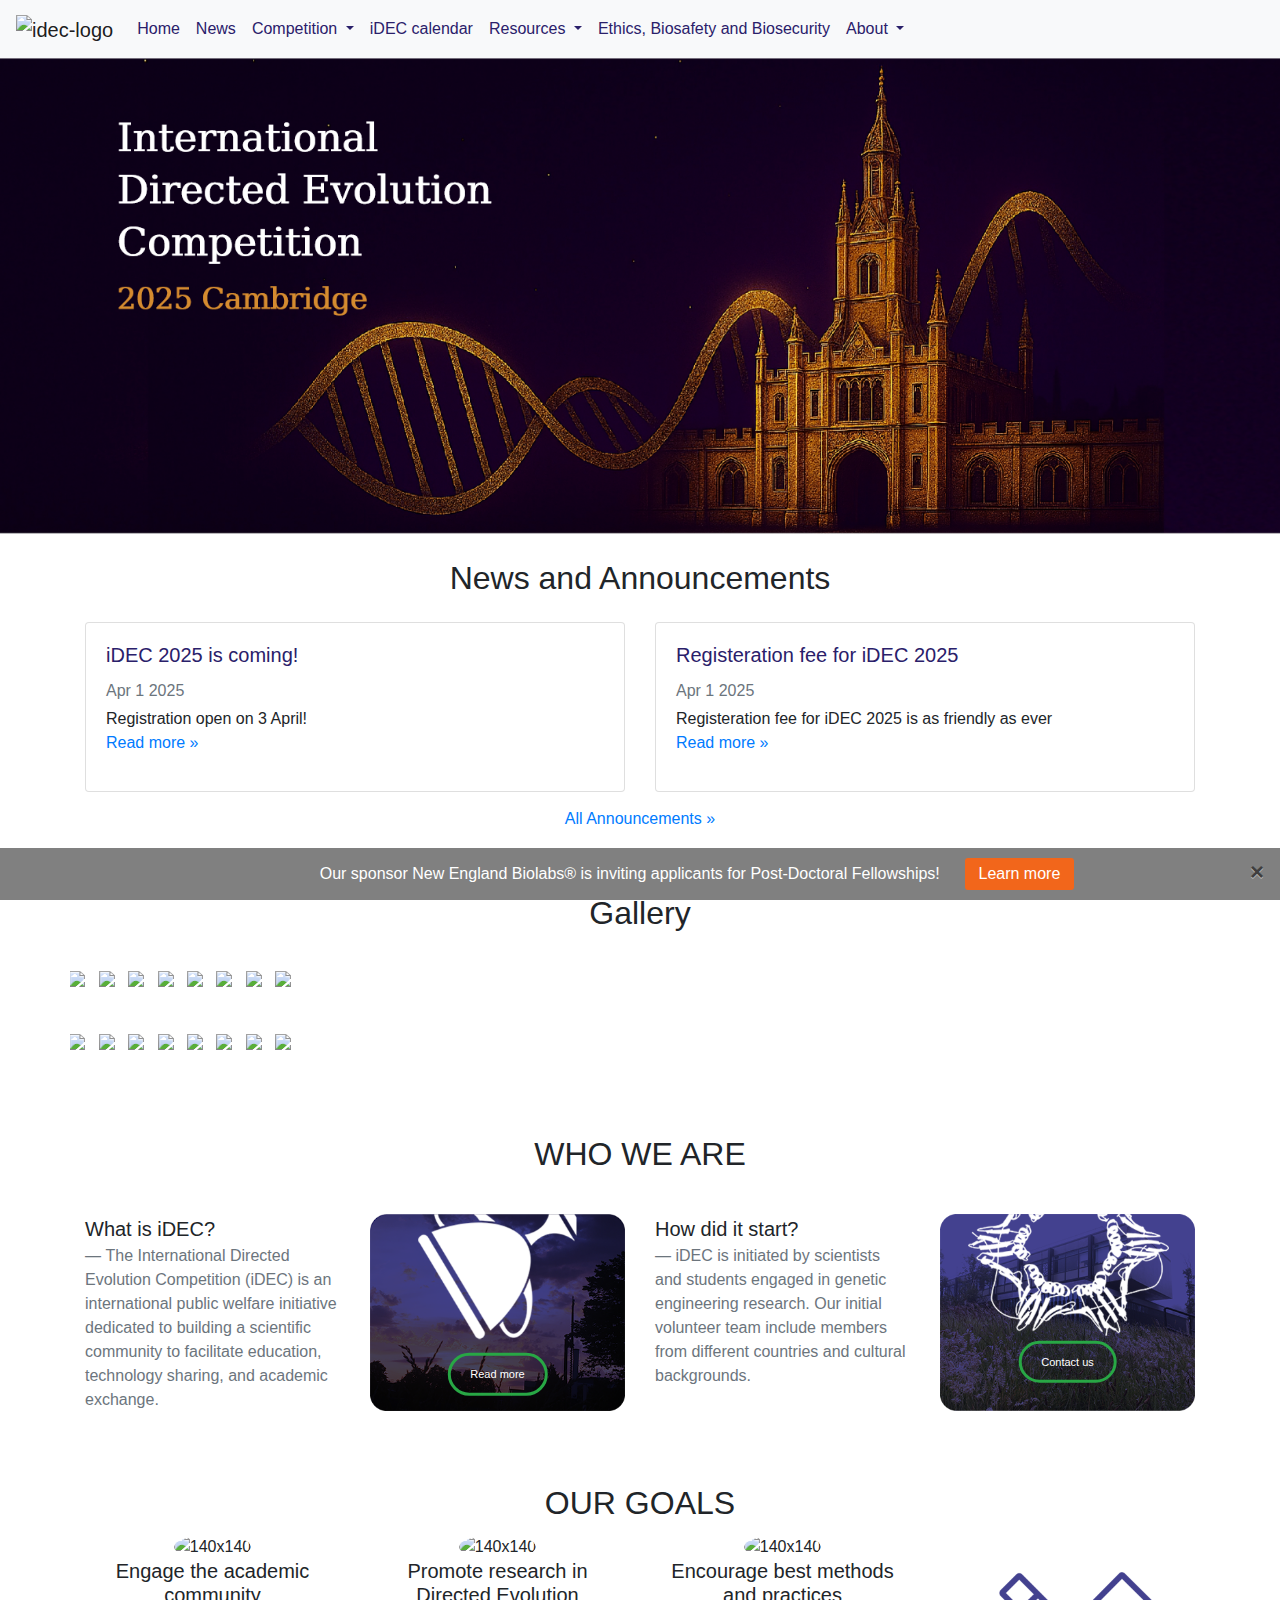
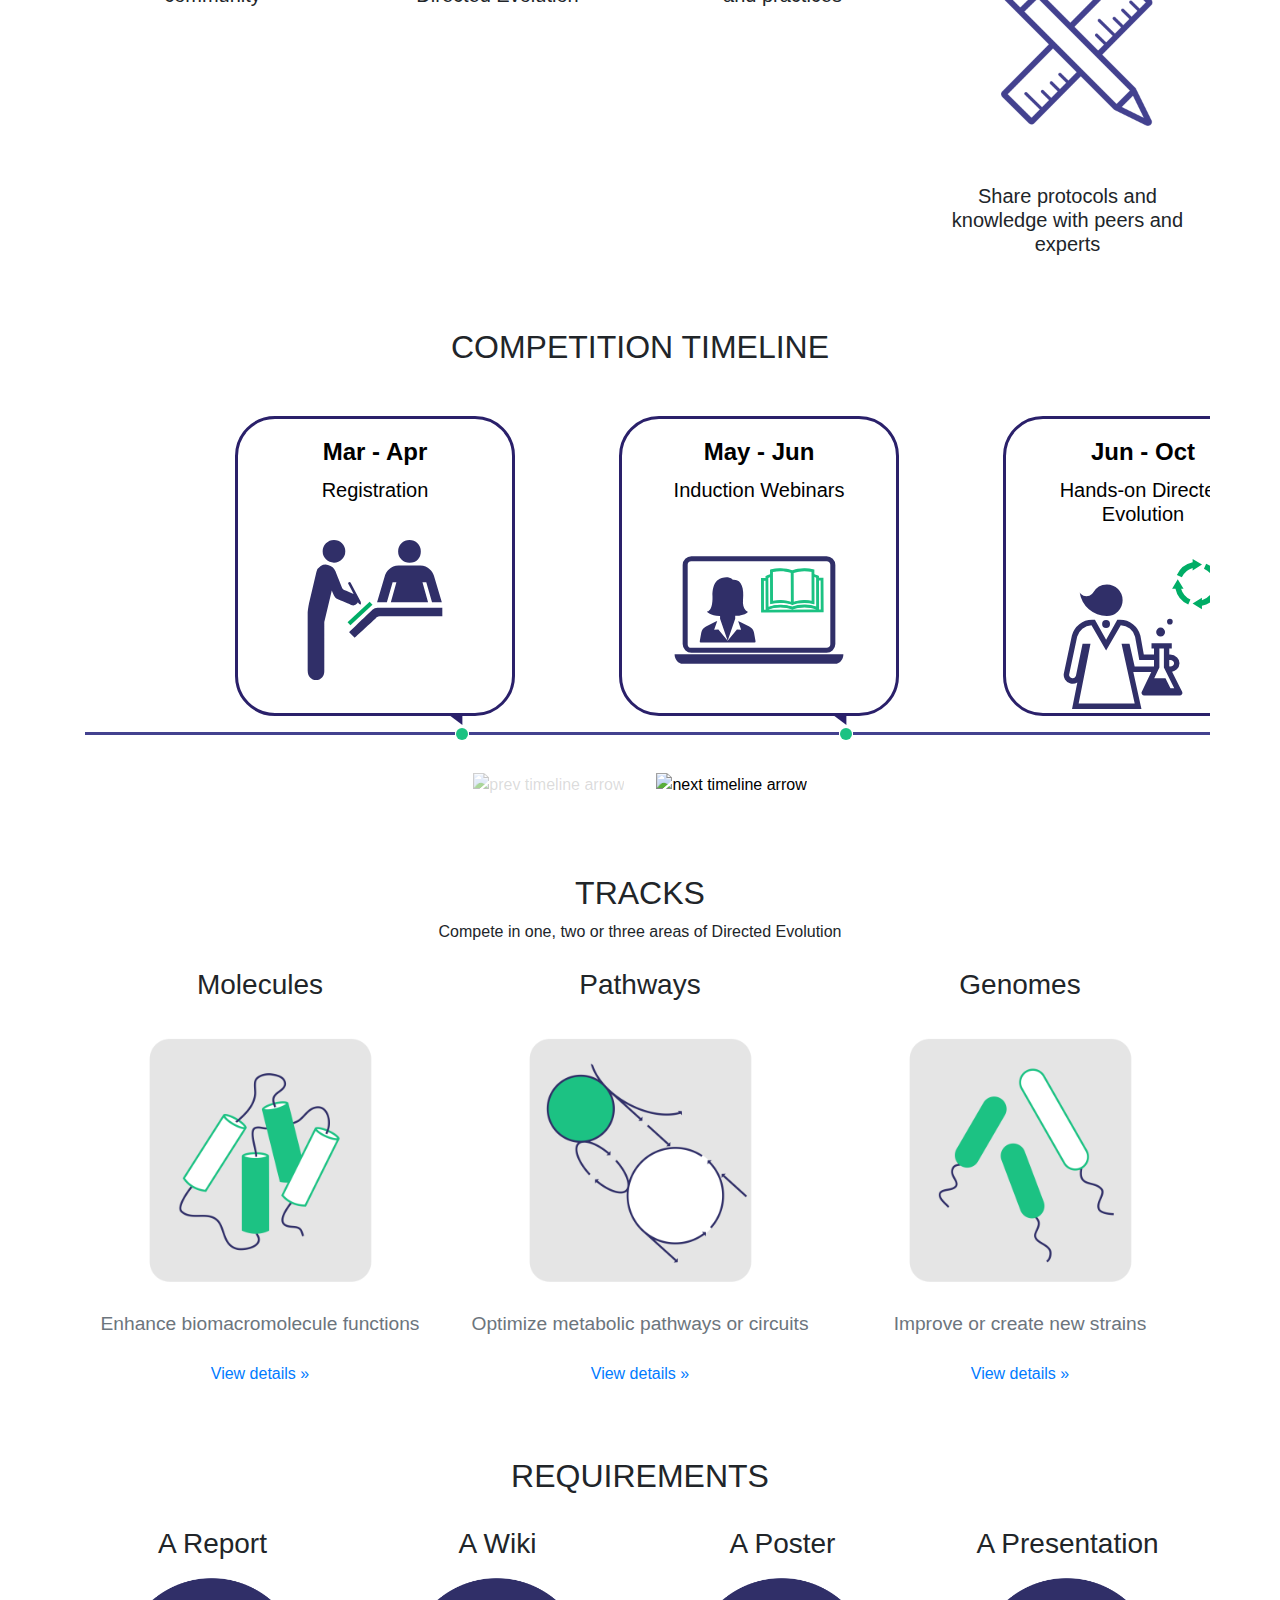
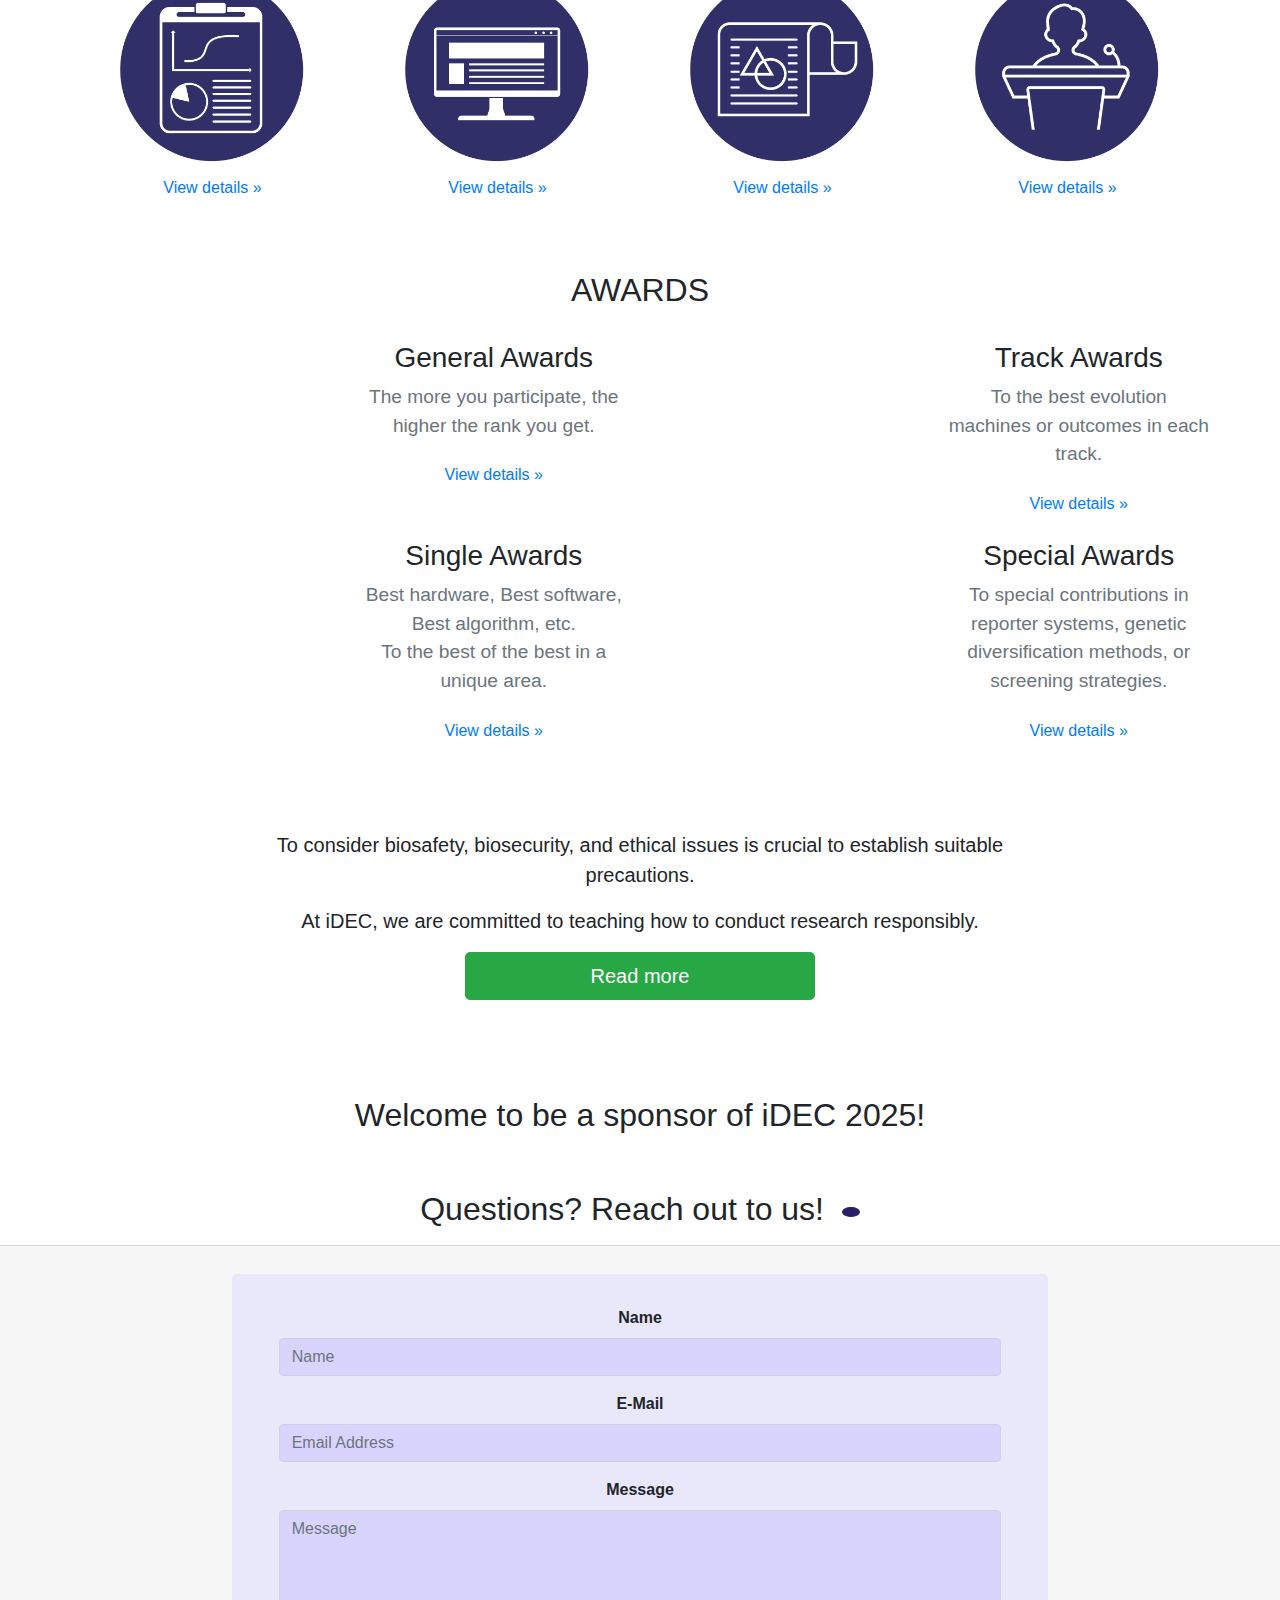
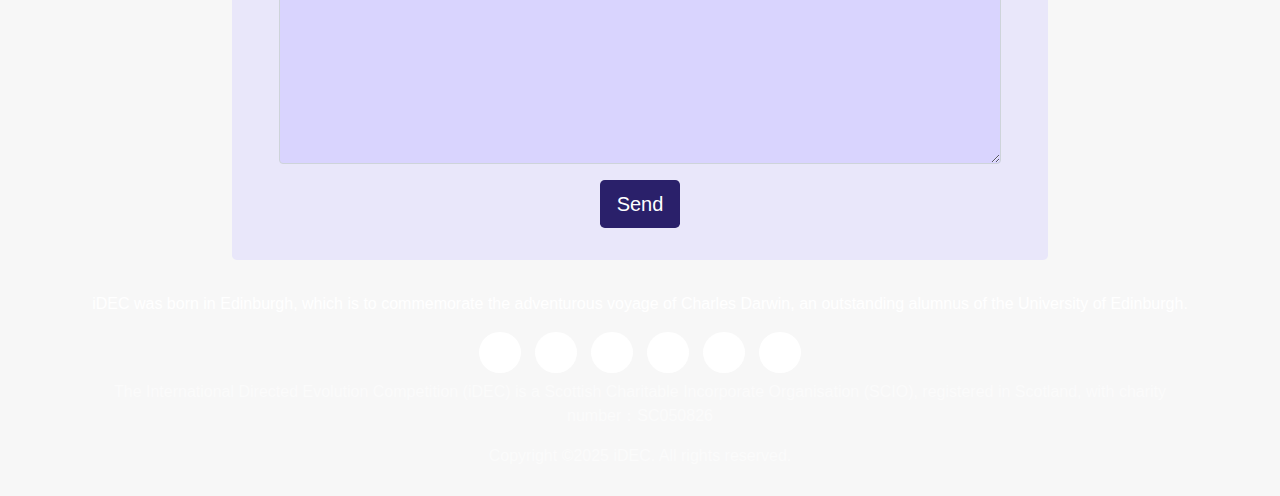
==== commit 0634ec25: "Update background" ====
--- a/index.html
+++ b/index.html
@@ -116,8 +116,9 @@
     </div>
   </nav>
   <header>
-    <div class="jumbotron title-jumbo">
-      <div class="container">
+    <div class="title-jumbo">
+    <!-- <div class="jumbotron title-jumbo"> -->
+      <!-- <div class="container">
         <div class="row">
           <div class="col-12">
             <h1 class="text-left"><strong>International </strong></h1>
@@ -134,7 +135,9 @@
                 role="button">Registration Details</a> </p>
           </div>
         </div>
-      </div>
+      </div> -->
+      <img src="img/background.png" class="img-fluid w-100 h-100 object-fit-cover img-large" alt="banner">
+      <img src="img/background-2.png" class="img-fluid w-100 h-100 object-fit-cover img-small" alt="banner">
     </div>
   </header>
   <section style="padding-bottom: 1em">
--- a/css/style.css
+++ b/css/style.css
@@ -83,11 +83,11 @@
 
 /* JUMBOTRON (Home)
 –––––––––––––––––––––––––––––––––––––––––––––––––– */
-.title-jumbo {
-  background-image: url("../img/background.jpg");
+/* .title-jumbo {
+  background-image: url("../img/background.png");
   background-size: 100%;
   background-repeat: no-repeat;
-}
+} */
 .text-left {
   color: #f0f0f0;
 }
@@ -817,3 +817,20 @@
     margin-right: 5px;
   }
 }
+
+/* background image
+–––––––––––––––––––––––––––––––––––––––––––––––––– */
+.img-small {
+  display: none;
+  }
+  .img-medium {
+  display: none;
+  }
+@media (max-width: 576px) {
+    .img-large {
+    display: none;
+    }
+    .img-small {
+    display: block;
+    }
+}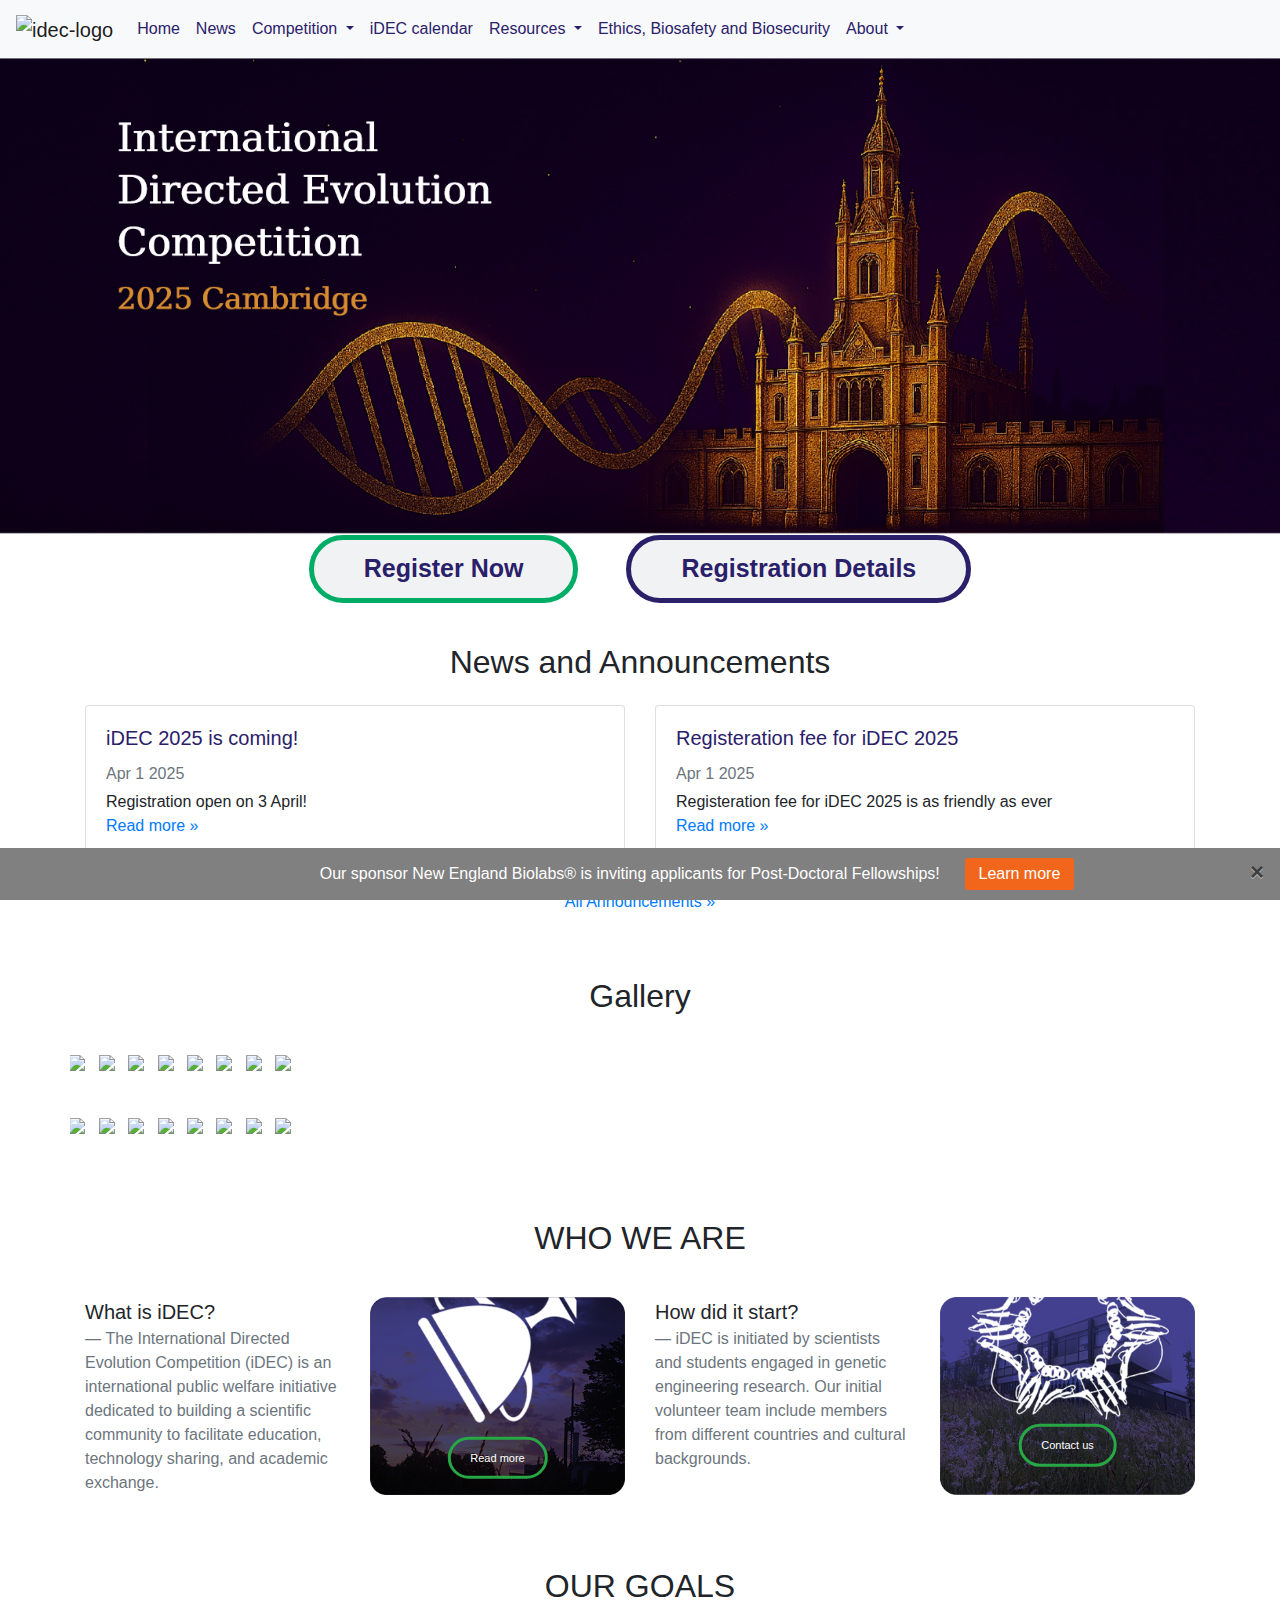
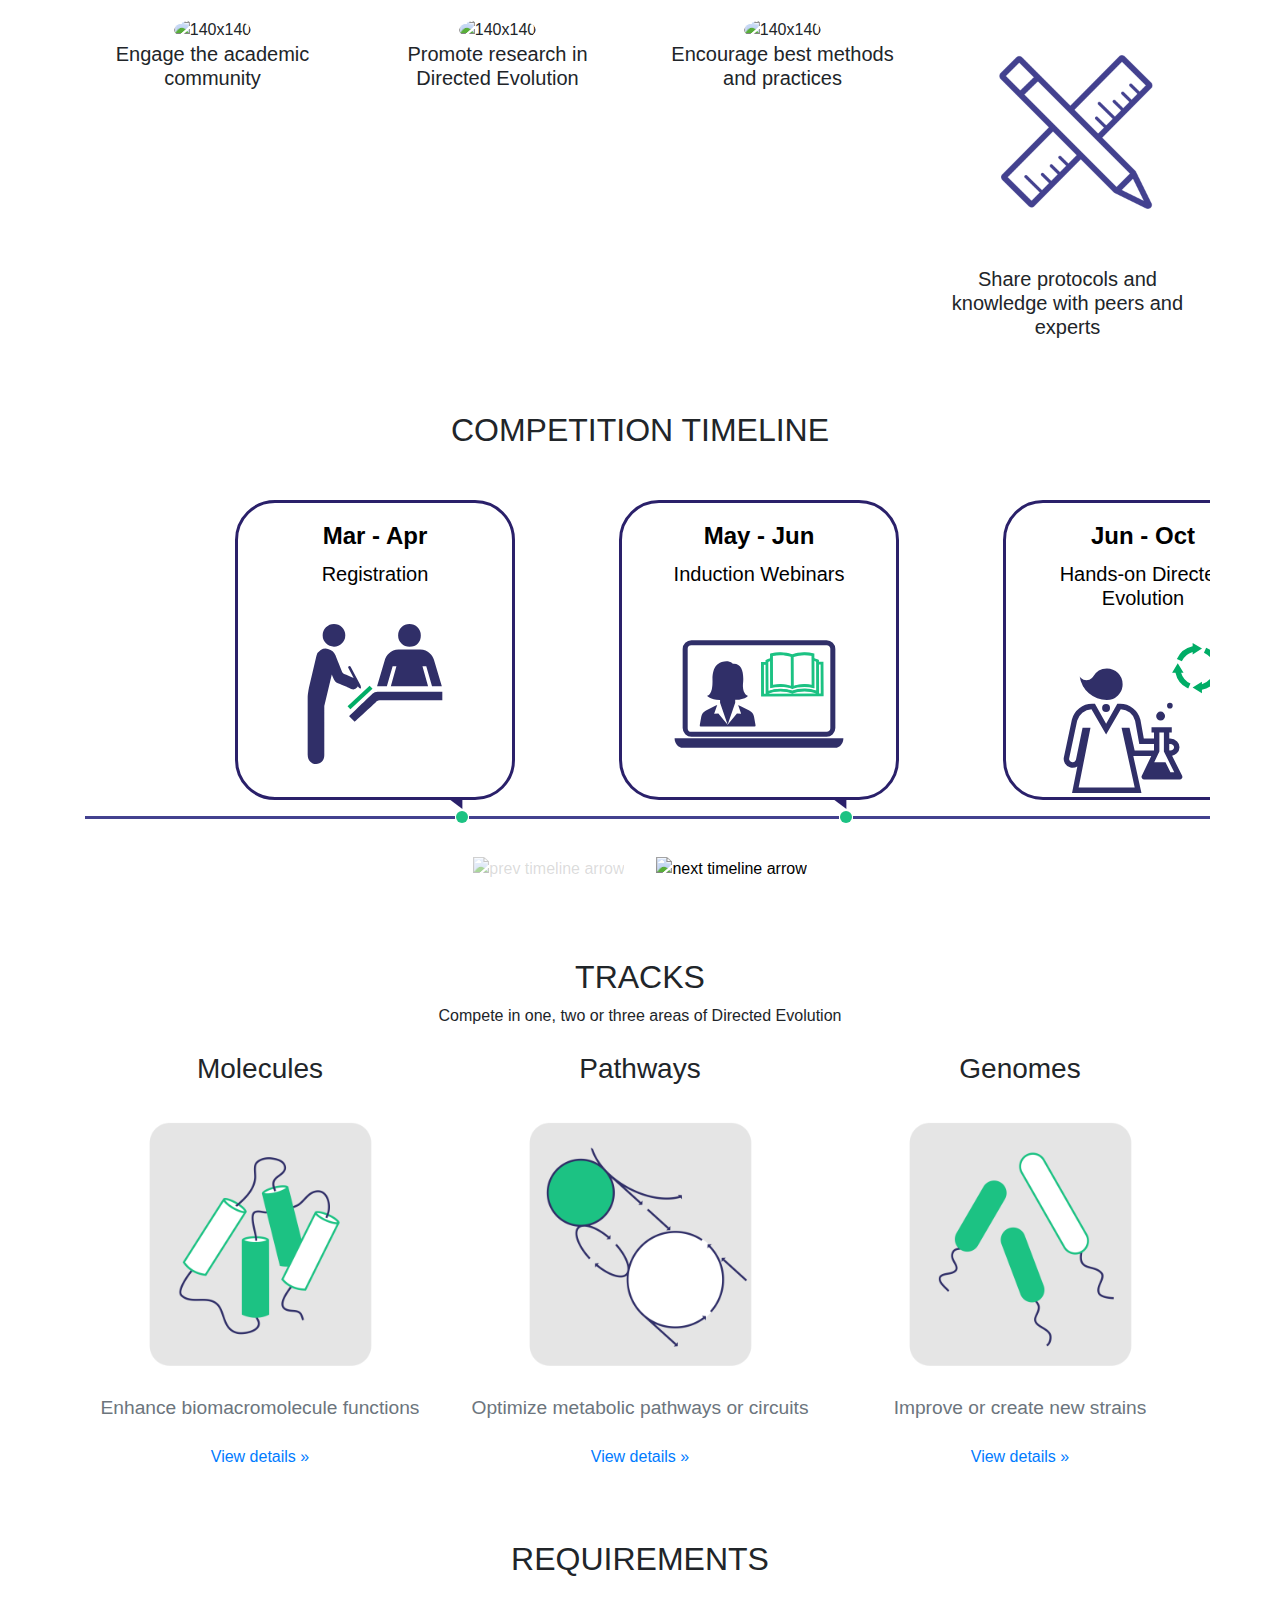
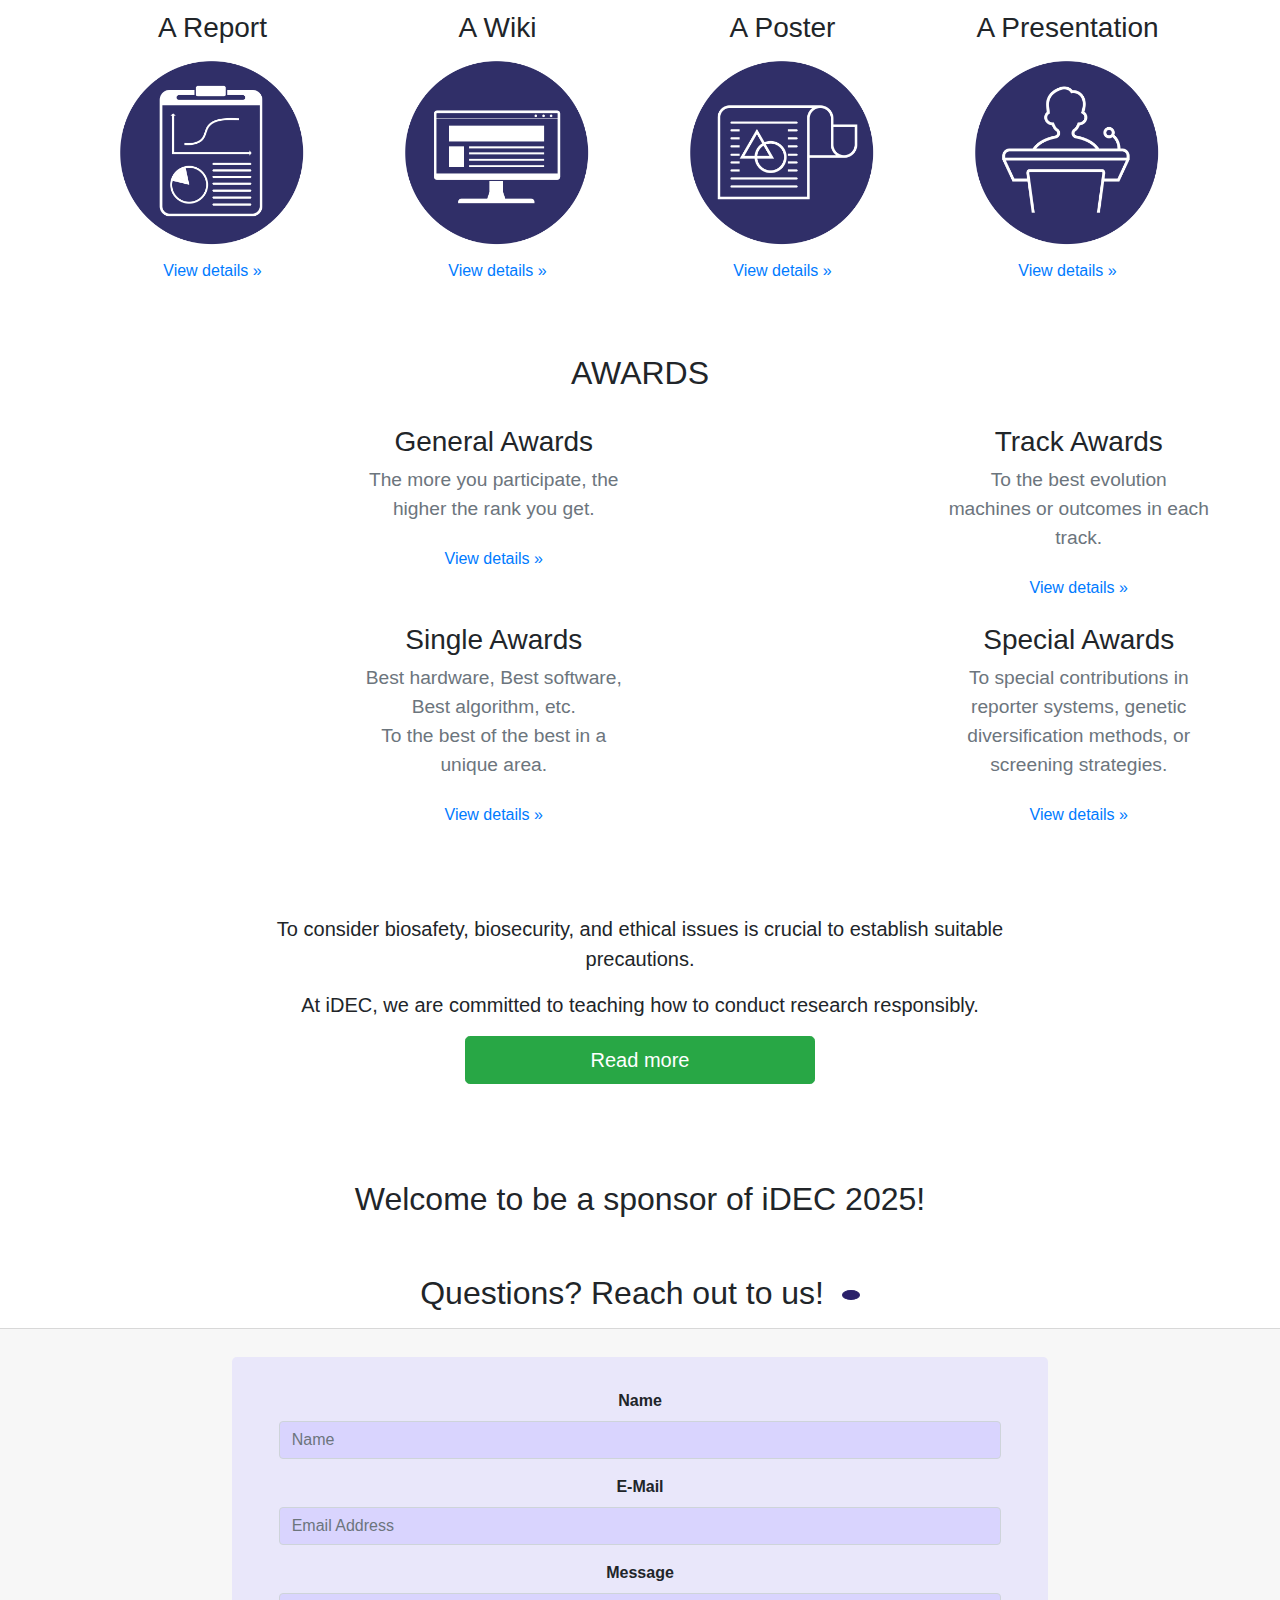
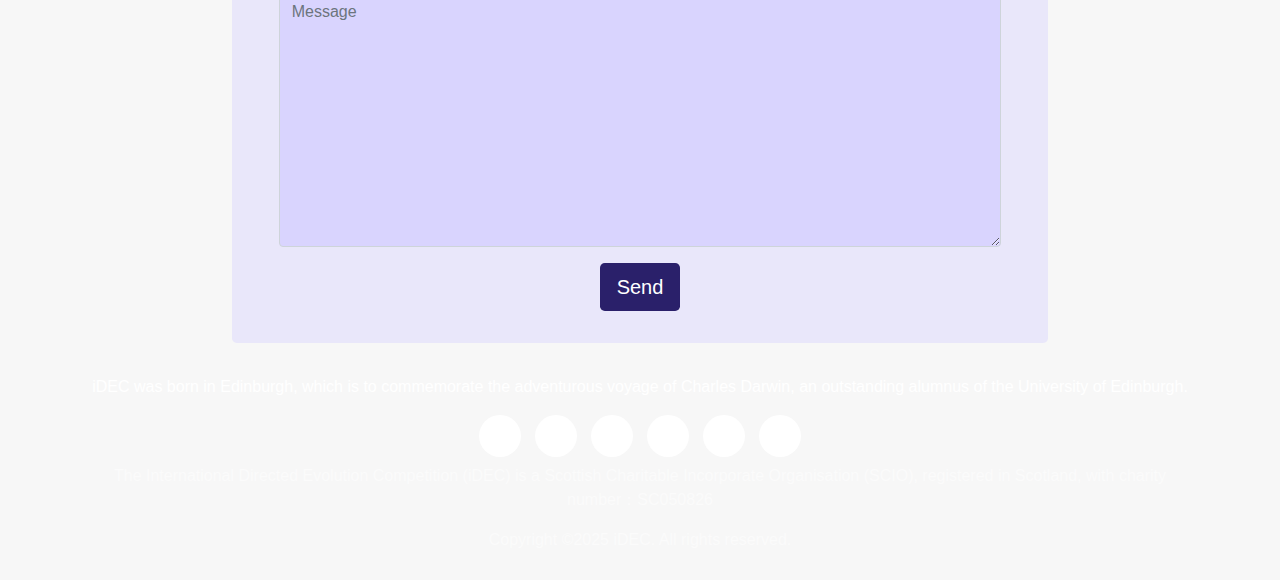
==== commit 0228282f: "Update Nav" ====
--- a/index.html
+++ b/index.html
@@ -138,6 +138,10 @@
       </div> -->
       <img src="img/background.png" class="img-fluid w-100 h-100 object-fit-cover img-large" alt="banner">
       <img src="img/background-2.png" class="img-fluid w-100 h-100 object-fit-cover img-small" alt="banner">
+      <p class="text-center RegisterBtn"> <a class="btn btn-green btn-outline-primary font-weight-bolder btn-huge"
+        href="https://reg.idec.io/" role="button">Register Now</a><span class="btn-divider"></span><a
+        class="btn btn-outline-primary font-weight-bolder btn-huge" href="pages/details_for_registration.html"
+        role="button">Registration Details</a> </p>
     </div>
   </header>
   <section style="padding-bottom: 1em">
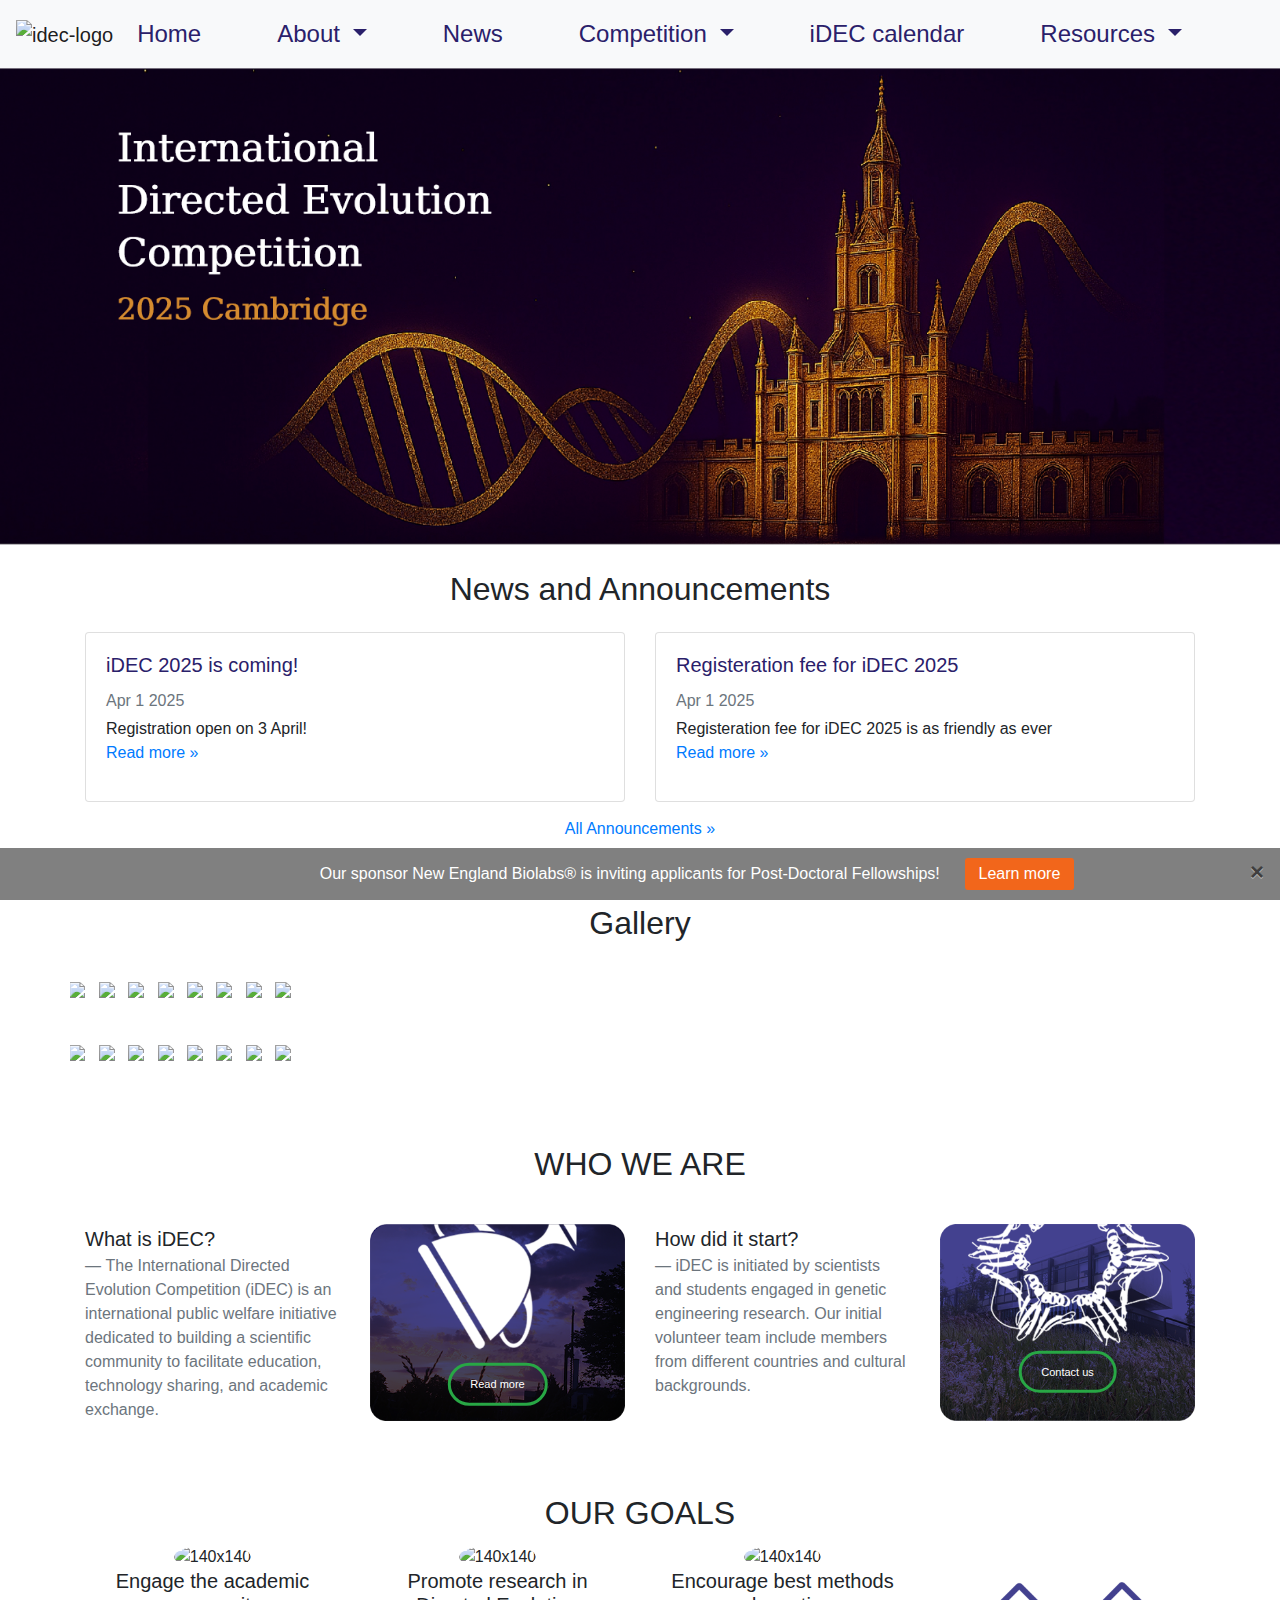
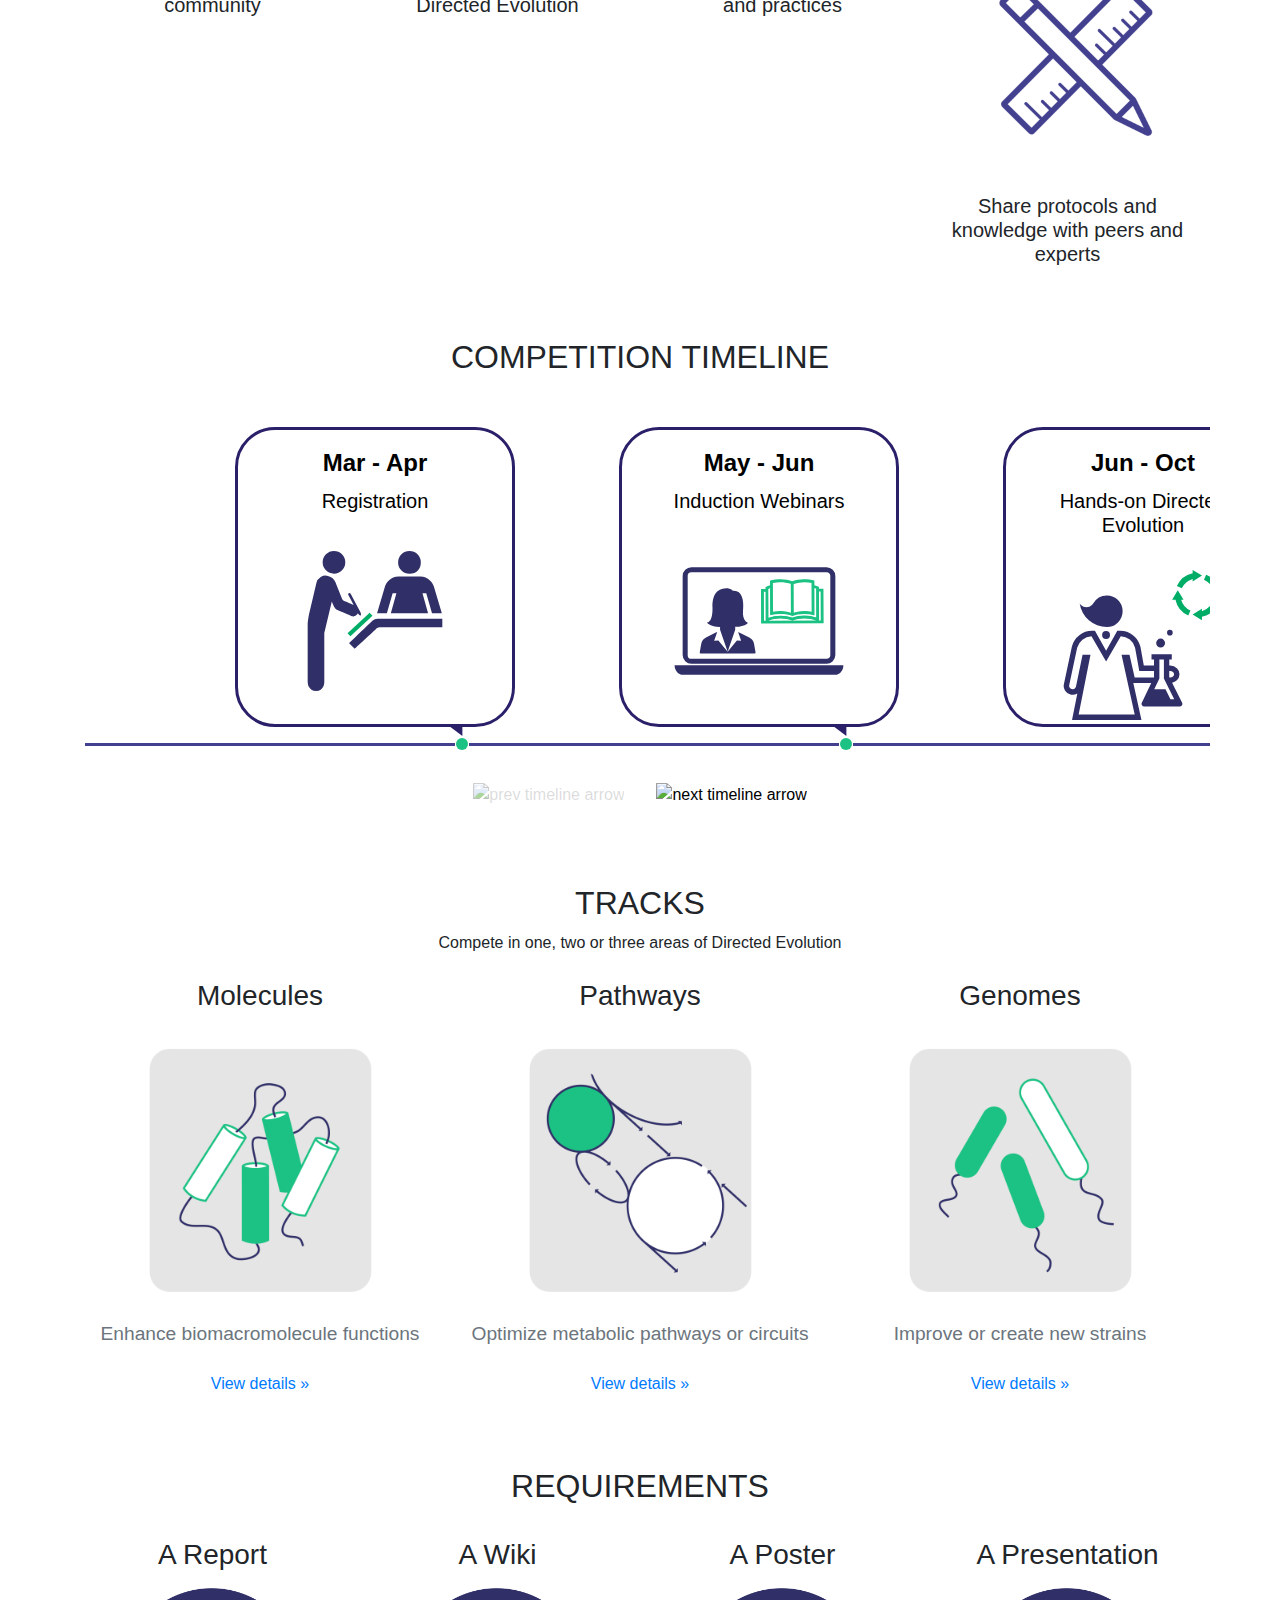
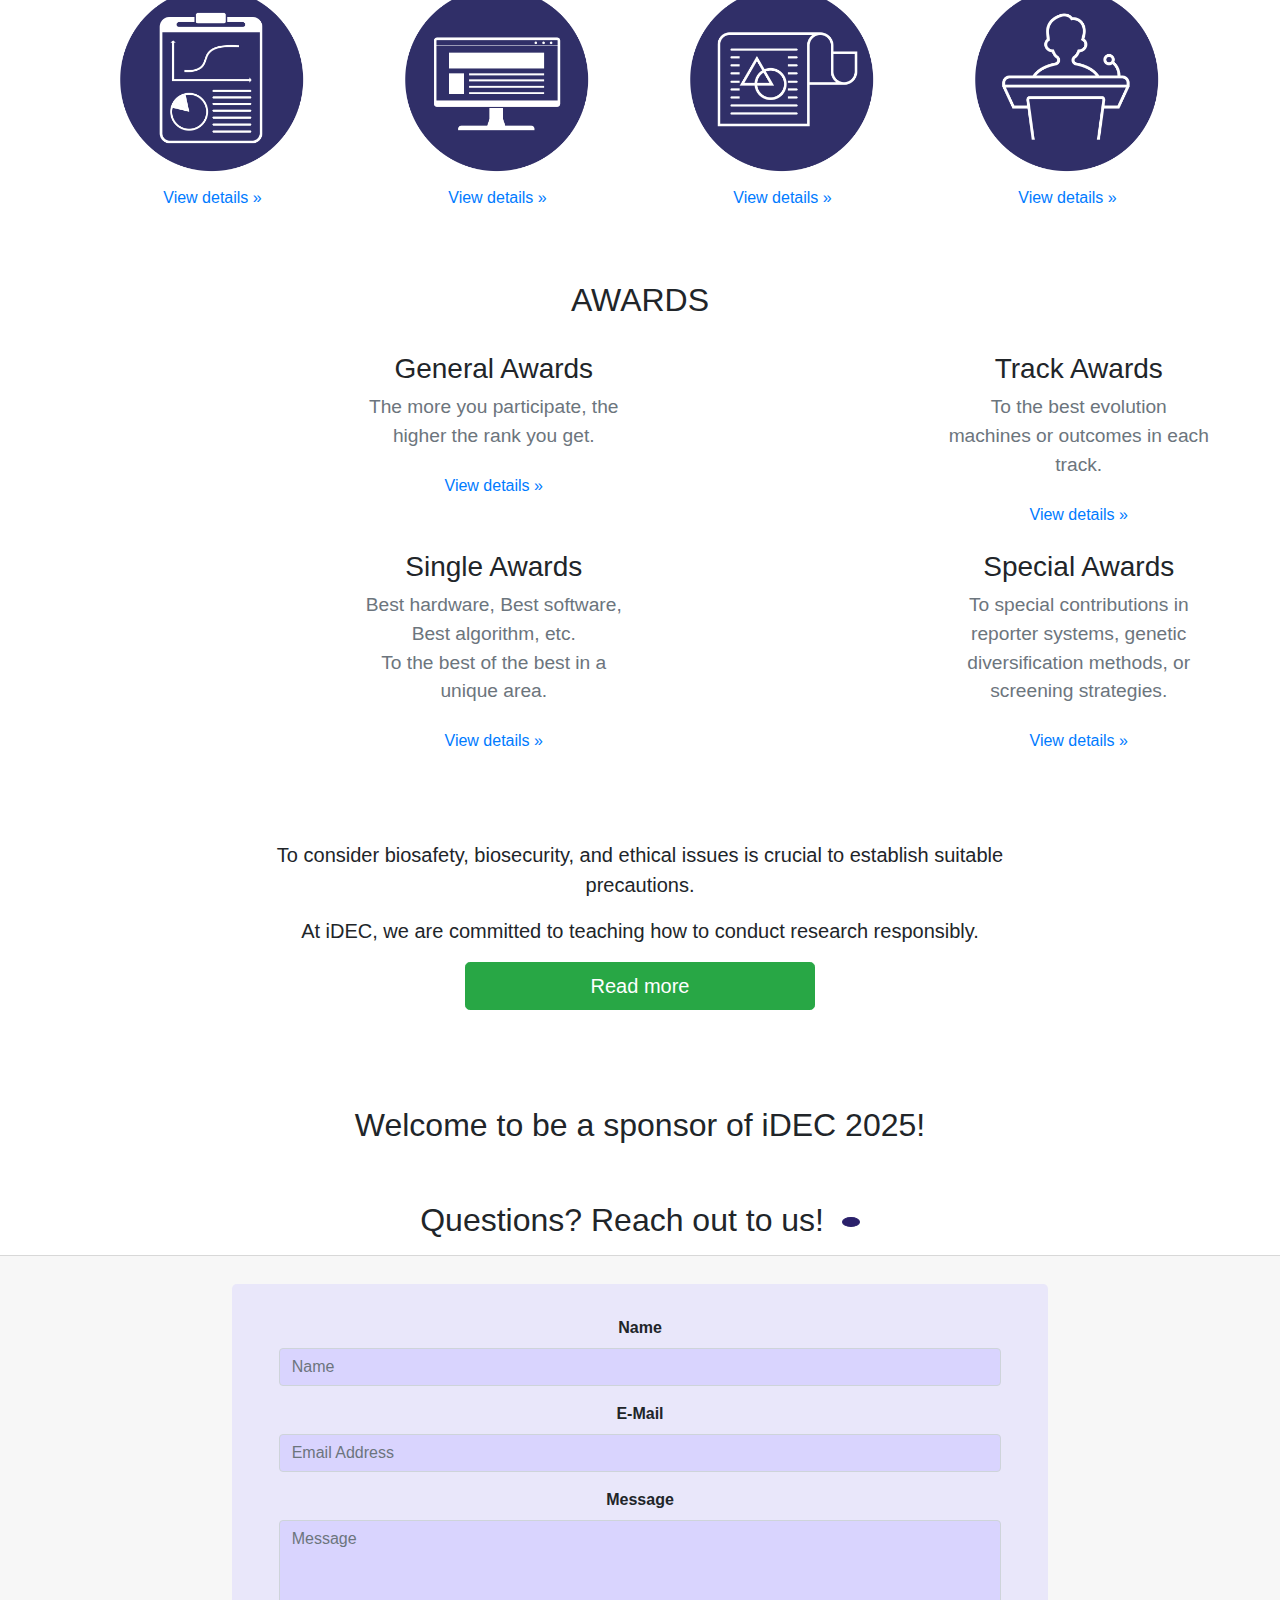
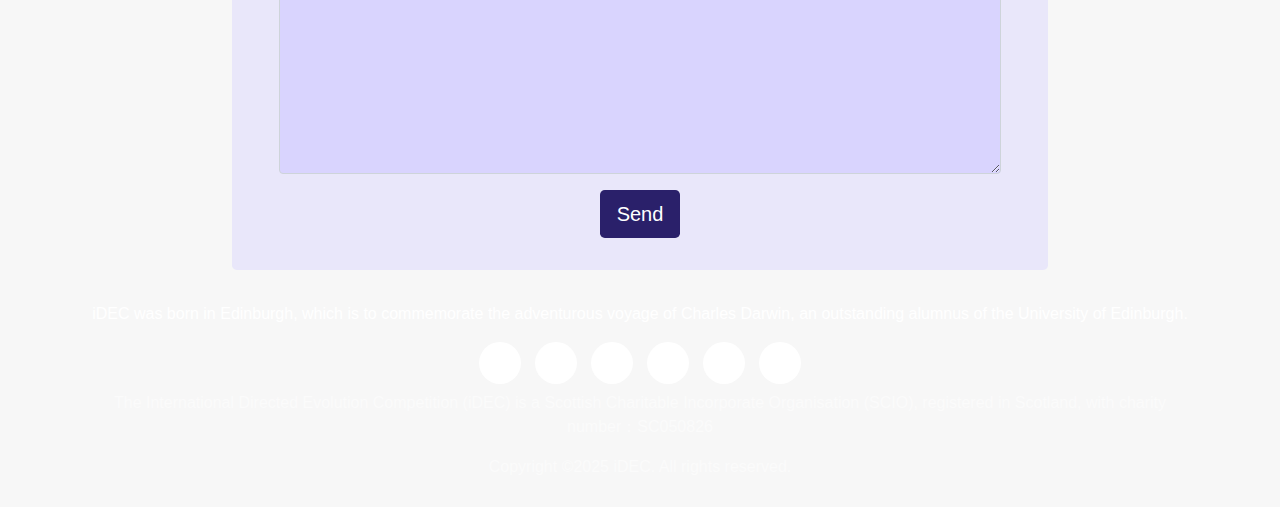
==== commit 3c2e24e7: "Update Nav" ====
--- a/index.html
+++ b/index.html
@@ -61,6 +61,22 @@
       <ul class="navbar-nav mr-auto">
         <li class="nav-item active"> <a class="nav-link" href="#" style="color: #2a206a">Home <span
               class="sr-only">(current)</span></a> </li>
+        <li class="nav-item dropdown"> <a class="nav-link dropdown-toggle" href="#" id="navbarDropdown" role="button"
+                data-toggle="dropdown" aria-haspopup="true" aria-expanded="false" style="color: #2a206a"> About </a>
+                <div class="dropdown-menu" aria-labelledby="navbarDropdown"> <a class="dropdown-item"
+                  href="pages/about_us.html" style="color: #2a206a">About iDEC</a>
+                  <div class="dropdown-divider"></div> <a class="dropdown-item"
+                  href="" style="color: #2a206a">History</a>
+                <div class="dropdown-divider"></div> <a class="dropdown-item" href="https://2024.idec.io"
+                  style="color: #2a206a">&nbsp;&nbsp;&nbsp;&nbsp;iDEC 2024</a>
+                  <div class="dropdown-divider"></div> <a class="dropdown-item" href="https://2023.idec.io"
+                  style="color: #2a206a">&nbsp;&nbsp;&nbsp;&nbsp;iDEC 2023</a>
+                  <div class="dropdown-divider"></div> <a class="dropdown-item" href="https://2022.idec.io"
+                  style="color: #2a206a">&nbsp;&nbsp;&nbsp;&nbsp;iDEC 2022</a>
+                  <div class="dropdown-divider"></div> <a class="dropdown-item" href="https://2021.idec.io"
+                  style="color: #2a206a">&nbsp;&nbsp;&nbsp;&nbsp;iDEC 2021</a>
+                </div>
+        </li>
         <li class="nav-item"> <a class="nav-link" href="pages/news.html" style="color: #2a206a">News</a> </li>
         <li class="nav-item dropdown"> <a class="nav-link dropdown-toggle" href="#" id="navbarDropdown" role="button"
           data-toggle="dropdown" aria-haspopup="true" aria-expanded="false" style="color: #2a206a"> Competition </a>
@@ -92,23 +108,7 @@
                 style="color: #2a206a">Guidelines and Templates</a>
             </div>
           </li>
-        <li class="nav-item"> <a class="nav-link" href="pages/ethics_biosafety_and_biosecurity.html"
-            style="color: #2a206a">Ethics, Biosafety and Biosecurity</a> </li>
-        <li class="nav-item dropdown"> <a class="nav-link dropdown-toggle" href="#" id="navbarDropdown" role="button"
-          data-toggle="dropdown" aria-haspopup="true" aria-expanded="false" style="color: #2a206a"> About </a>
-          <div class="dropdown-menu" aria-labelledby="navbarDropdown"> <a class="dropdown-item"
-            href="pages/about_us.html" style="color: #2a206a">About iDEC</a>
-            <div class="dropdown-divider"></div> <a class="dropdown-item"
-            href="" style="color: #2a206a">History</a>
-          <div class="dropdown-divider"></div> <a class="dropdown-item" href="https://2024.idec.io"
-            style="color: #2a206a">&nbsp;&nbsp;&nbsp;&nbsp;iDEC 2024</a>
-            <div class="dropdown-divider"></div> <a class="dropdown-item" href="https://2023.idec.io"
-            style="color: #2a206a">&nbsp;&nbsp;&nbsp;&nbsp;iDEC 2023</a>
-            <div class="dropdown-divider"></div> <a class="dropdown-item" href="https://2022.idec.io"
-            style="color: #2a206a">&nbsp;&nbsp;&nbsp;&nbsp;iDEC 2022</a>
-            <div class="dropdown-divider"></div> <a class="dropdown-item" href="https://2021.idec.io"
-            style="color: #2a206a">&nbsp;&nbsp;&nbsp;&nbsp;iDEC 2021</a>
-        </div>
+
       </ul>
       <form class="form-inline my-2 my-lg-0 d-none"> <input class="form-control mr-sm-2" type="search"
           placeholder="Search" aria-label="Search" /> <button class="btn btn-outline-success my-2 my-sm-0"
@@ -138,10 +138,10 @@
       </div> -->
       <img src="img/background.png" class="img-fluid w-100 h-100 object-fit-cover img-large" alt="banner">
       <img src="img/background-2.png" class="img-fluid w-100 h-100 object-fit-cover img-small" alt="banner">
-      <p class="text-center RegisterBtn"> <a class="btn btn-green btn-outline-primary font-weight-bolder btn-huge"
+      <!-- <p class="text-center RegisterB"> <a class="btn btn-green btn-outline-primary font-weight-bolder btn-huge"
         href="https://reg.idec.io/" role="button">Register Now</a><span class="btn-divider"></span><a
         class="btn btn-outline-primary font-weight-bolder btn-huge" href="pages/details_for_registration.html"
-        role="button">Registration Details</a> </p>
+        role="button">Registration Details</a> </p> -->
     </div>
   </header>
   <section style="padding-bottom: 1em">
--- a/css/style.css
+++ b/css/style.css
@@ -166,9 +166,9 @@
   .btn-divider {
     width: 0em;
   }
-  .btn-green {
+  /* .btn-green {
     margin-bottom: 1em;
-  }
+  } */
   .btn-huge {
     font-size: 1.2em;
   }
@@ -820,17 +820,36 @@
 
 /* background image
 –––––––––––––––––––––––––––––––––––––––––––––––––– */
-.img-small {
+.title-jumbo .img-small {
   display: none;
   }
-  .img-medium {
+  .title-jumbo .img-medium {
   display: none;
   }
 @media (max-width: 576px) {
-    .img-large {
+    .title-jumbo .img-large {
     display: none;
     }
-    .img-small {
+    .title-jumbo .img-small {
     display: block;
     }
-}+}
+/* RegisterBtn
+–––––––––––––––––––––––––––––––––––––––––––––––––– */
+.RegisterBtn {
+  position: relative;
+  top: -100px;
+}
+@media (max-width: 768px) {
+  .RegisterBtn {
+    position: relative;
+    top: -50px;
+  }
+}
+
+/* NAV
+–––––––––––––––––––––––––––––––––––––––––––––––––– */
+.nav-item{
+  margin-right: 60px;
+  font-size: 1.5rem;
+}
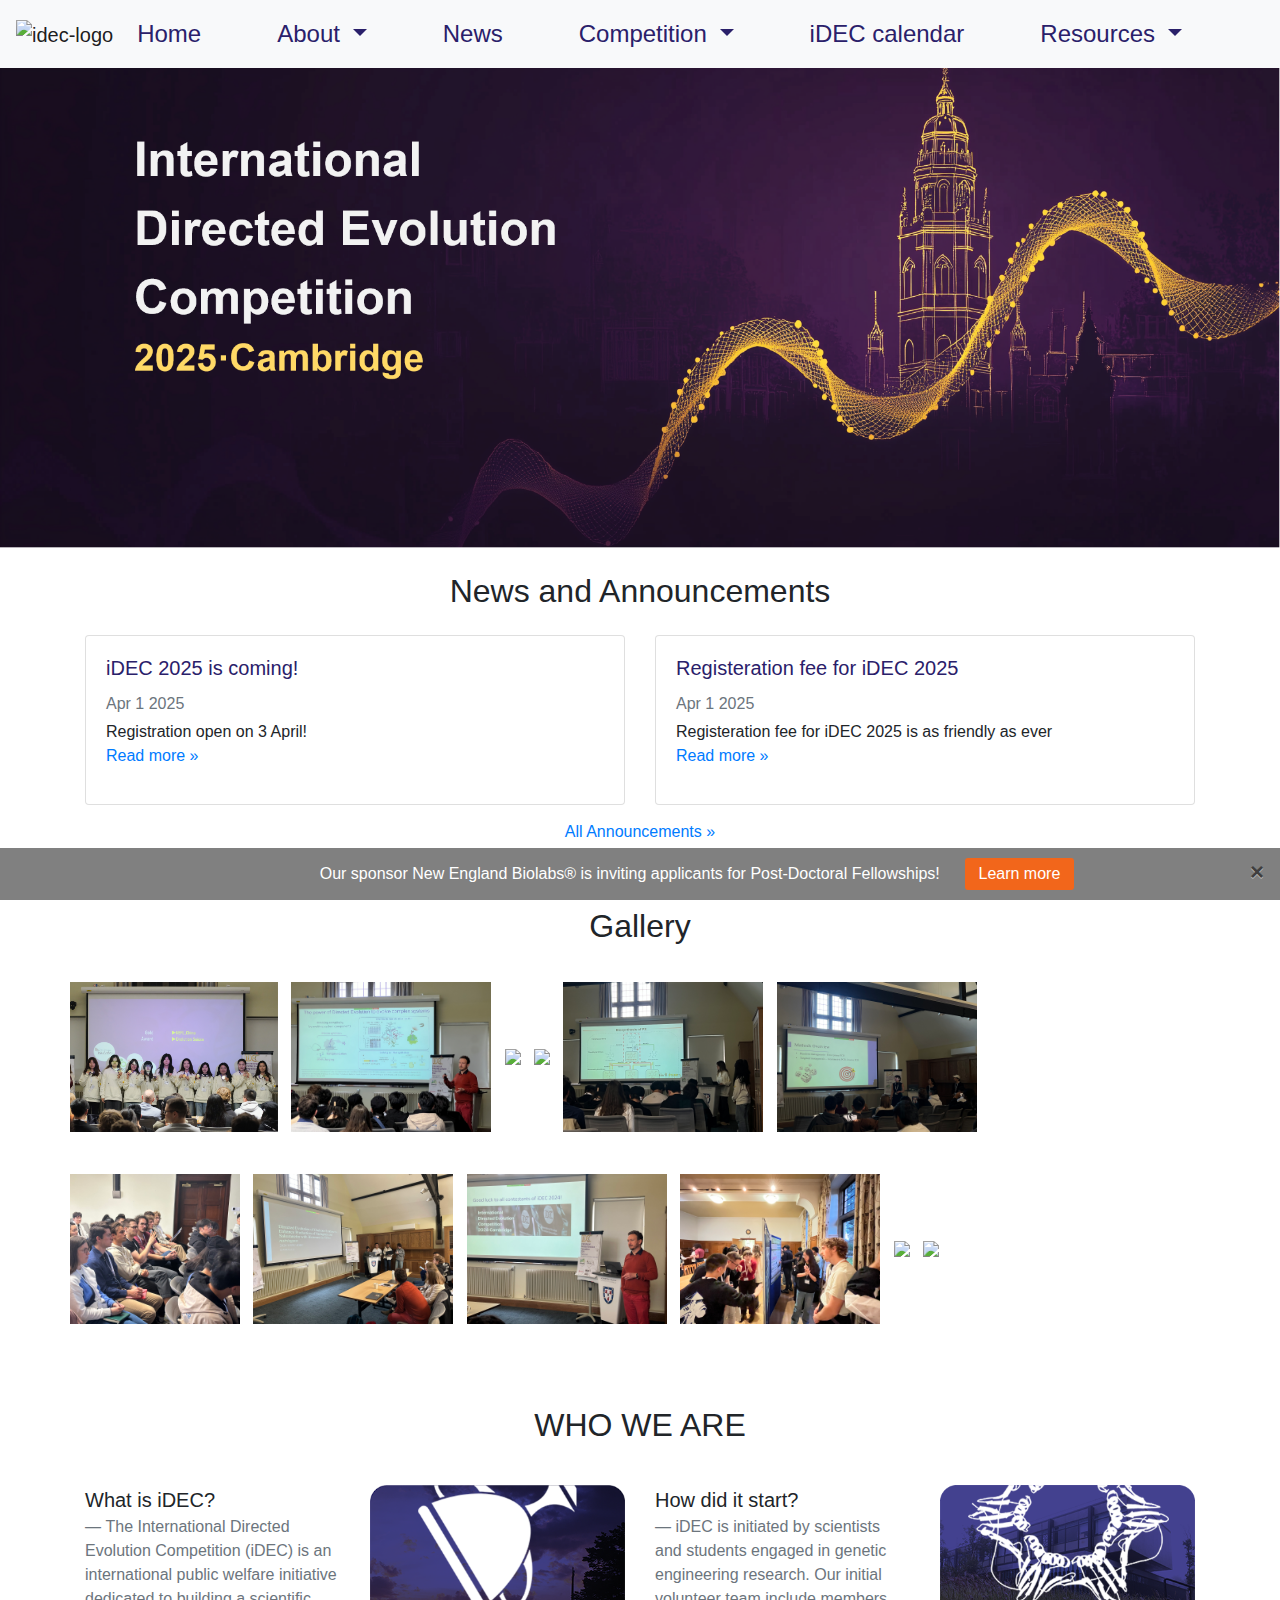
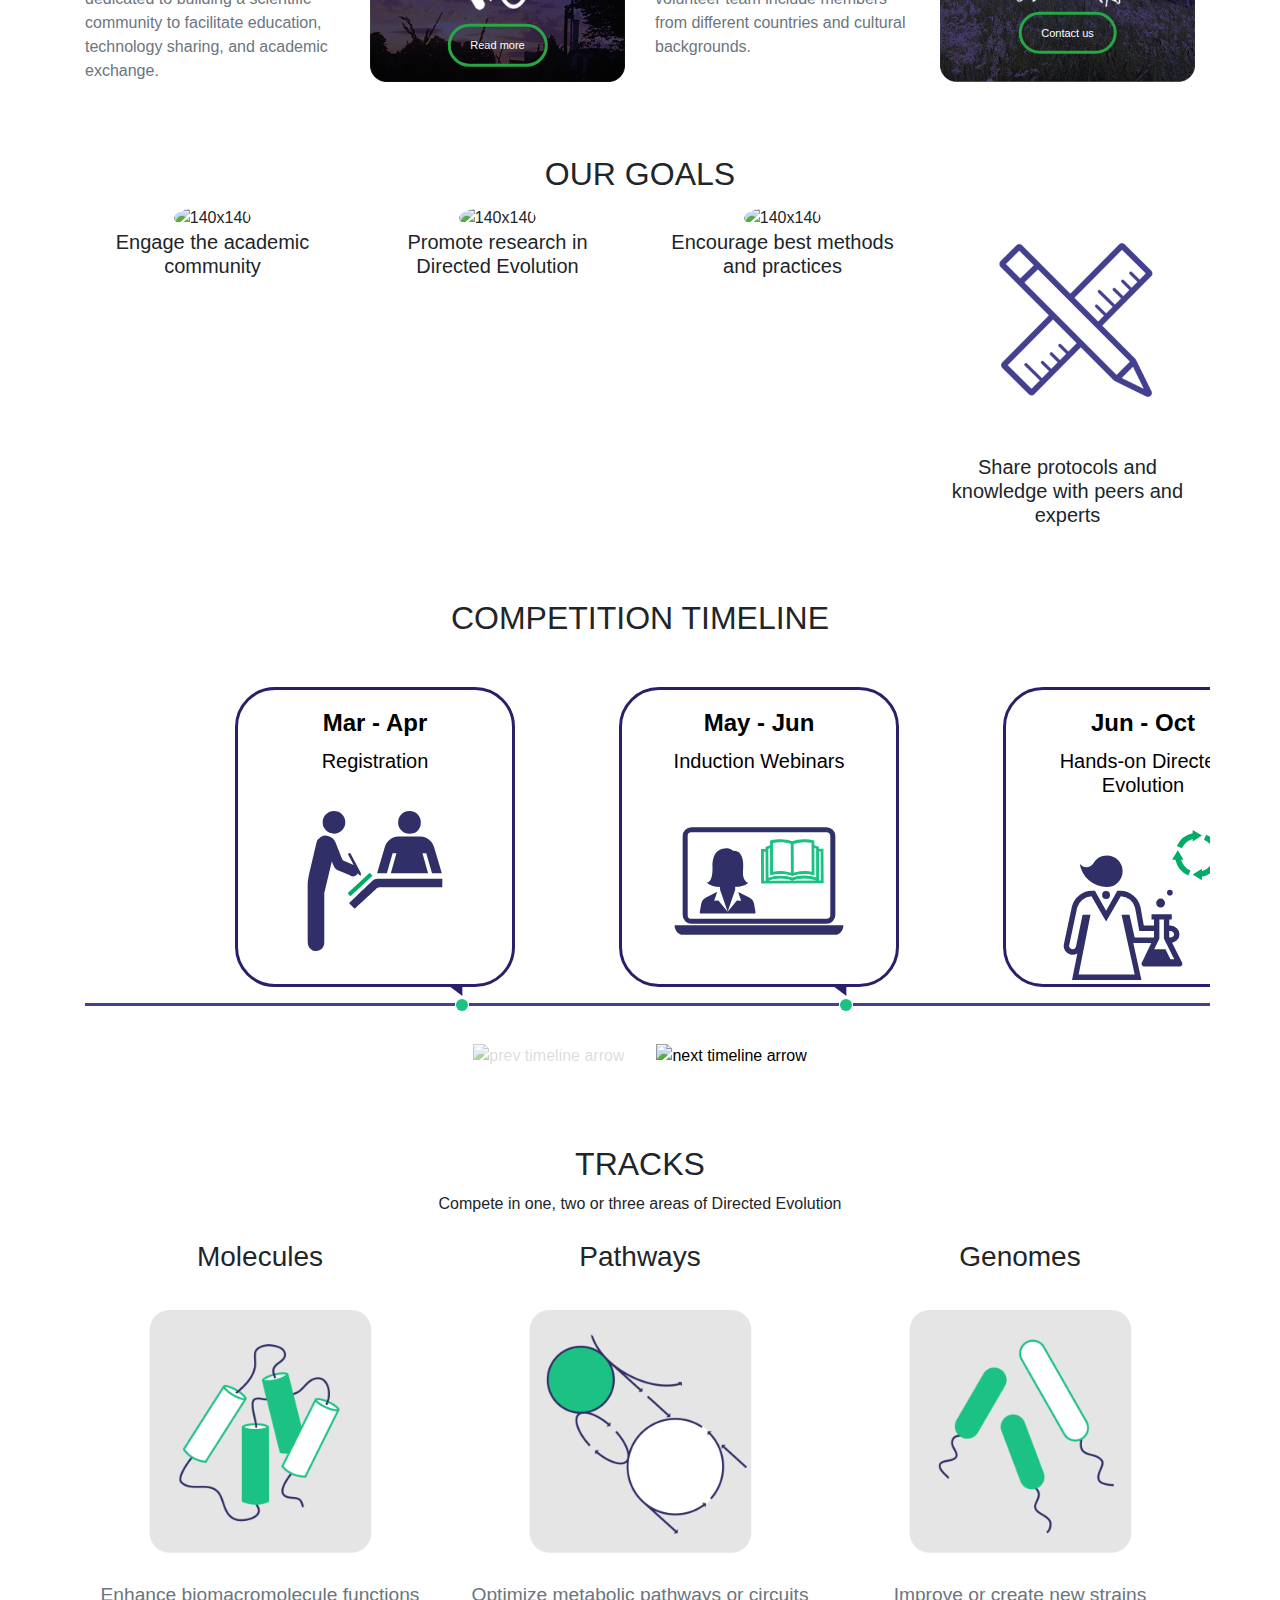
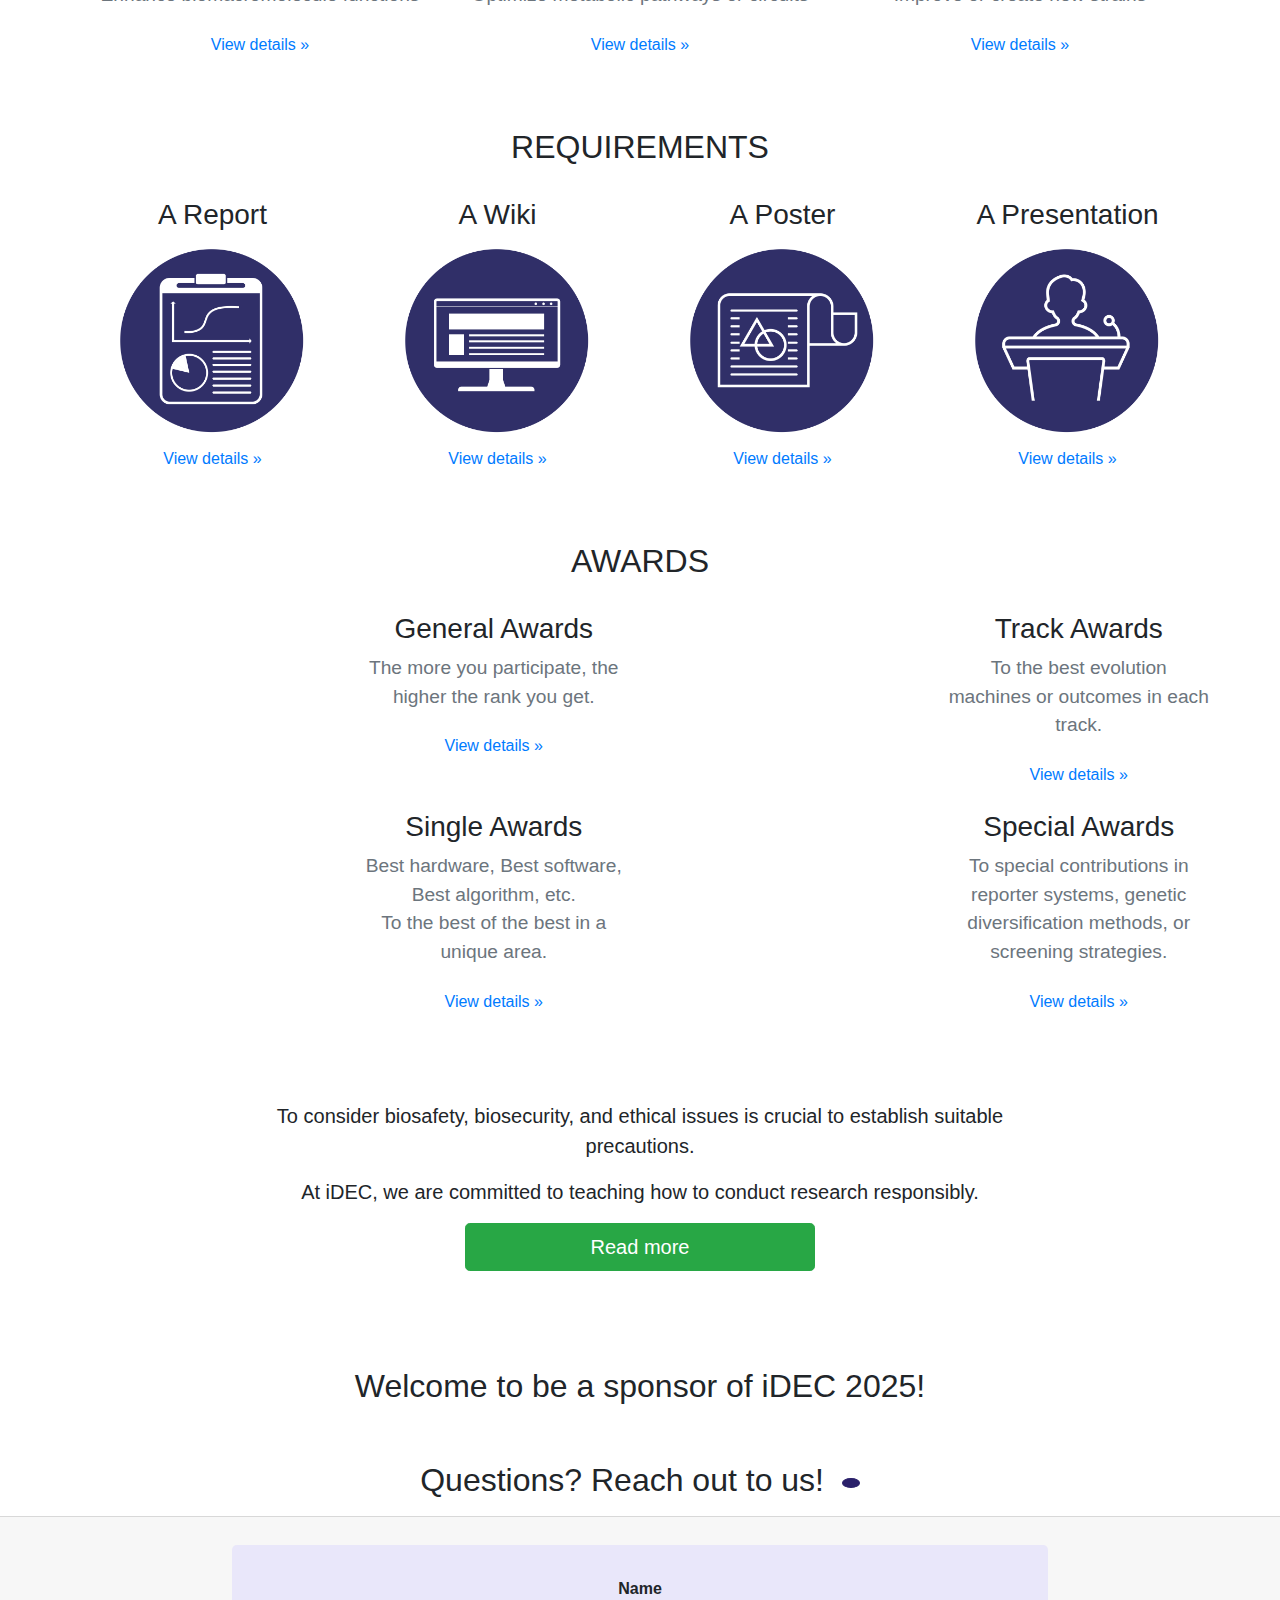
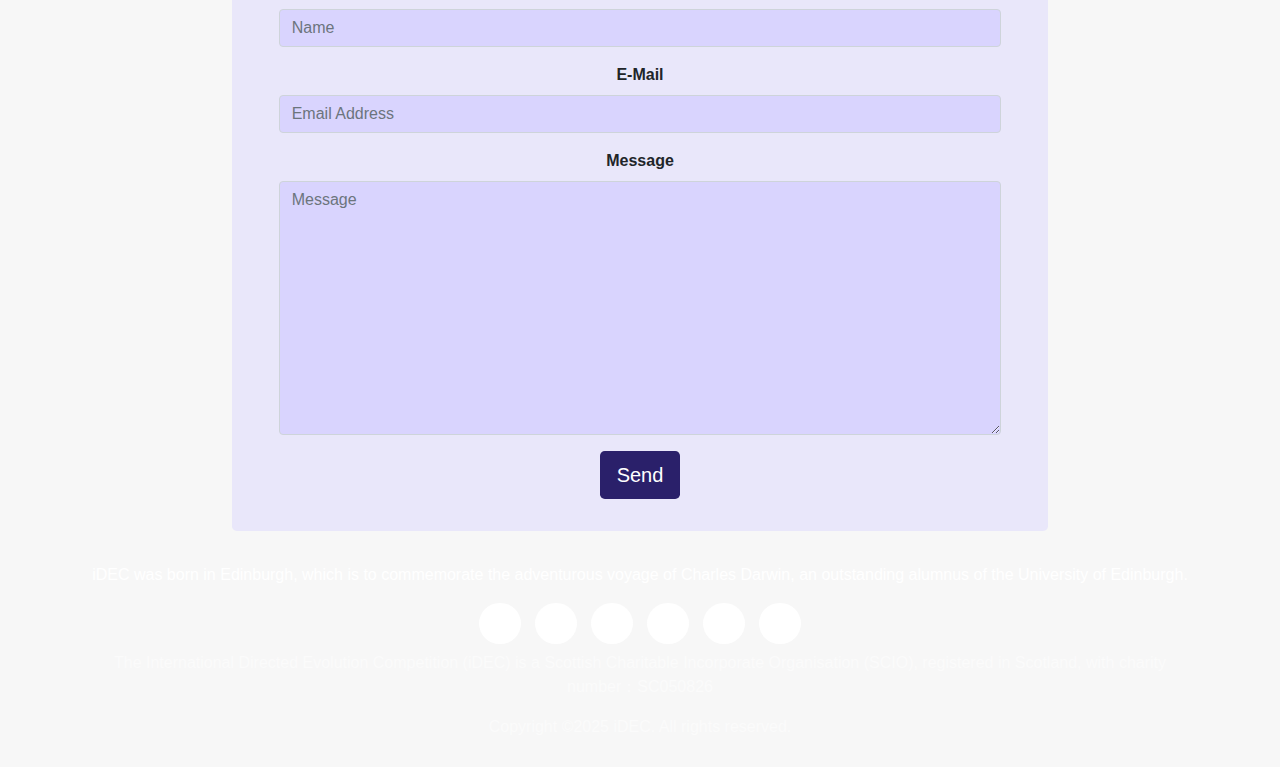
==== commit 5c3d1ea7: "Update Gallery" ====
--- a/index.html
+++ b/index.html
@@ -199,28 +199,22 @@
         <pre tabindex="0" id="imageListScroll" onmousedown="over()">
           <div class="row">
             <div class="imageList">
-          <img src="img/gallery/DSC00048.JPG" height="150px" width="auto" />
-          <img src="img/gallery/DSC00586.JPG" height="150px" width="auto" />
-          <img src="img/gallery/DSC00634.JPG" height="150px" width="auto" />
-          <img src="img/gallery/DSC00672.JPG" height="150px" width="auto" />
-          <img src="img/gallery/DSC00681.JPG" height="150px" width="auto" />
-          <img src="img/gallery/DSC09754.JPG" height="150px" width="auto" />
-          <img src="img/gallery/G31A1409.JPG" height="150px" width="auto" />
-          <img src="img/gallery/IMG_4787.jpg" height="150px" width="auto" />
-          <img src="img/gallery/IMG_4796.jpg" height="150px" width="auto" />
+          <img src="img/gallery/1.png" height="150px" width="auto" />
+          <img src="img/gallery/7aeb0b21f24e7bbe50f2cab599e62131.jpeg" height="150px" width="auto" />
+          <img src="img/gallery/DSCF9212.jpg" height="150px" width="auto" />
+          <img src="img/gallery/DSCF9390.jpg" height="150px" width="auto" />
+          <img src="img/gallery/2844f60efd3069c05b7efbfecac28f02.jpeg" height="150px" width="auto" />
+          <img src="img/gallery/ce36bf194f565fce109a52785b400200.jpeg" height="150px" width="auto" />
         </div>
       </div>
         <div class="row">
           <div class="imageList">
-            <img src="img/gallery/DSC09684.JPG" height="150px" width="auto" />
-            <img src="img/gallery/DSC09703.JPG" height="150px" width="auto" />
-            <img src="img/gallery/DSC09718.JPG" height="150px" width="auto" />
-            <img src="img/gallery/DSC09724.JPG" height="150px" width="auto" />
-            <img src="img/gallery/DSC09731.JPG" height="150px" width="auto" />
-            <img src="img/gallery/DSC09779.JPG" height="150px" width="auto" />
-            <img src="img/gallery/DSC09794.JPG" height="150px" width="auto" />
-            <img src="img/gallery/G31A1428.JPG" height="150px" width="auto" />
-            <img src="img/gallery/IMG_4925.jpg" height="150px" width="auto" />
+            <img src="img/gallery/image_50431233.JPG" height="150px" width="auto" />
+            <img src="img/gallery/image_50443009.JPG" height="150px" width="auto" />
+            <img src="img/gallery/image_50457601.JPG" height="150px" width="auto" />
+            <img src="img/gallery/IMG_7656.JPG" height="150px" width="auto" />
+            <img src="img/gallery/Weixin Image_20241028112847.jpg" height="150px" width="auto" />
+            <img src="img/gallery/Weixin Image_20241028112853.jpg" height="150px" width="auto" />
         </div>
         </div>
         </pre>
--- a/css/style.css
+++ b/css/style.css
@@ -853,3 +853,20 @@
   margin-right: 60px;
   font-size: 1.5rem;
 }
+
+@media (max-width: 768px) {
+  .RegisterBtn {
+    position: relative;
+    top: -50px;
+  }
+}
+.nav-item{
+  margin-right: 60px;
+  font-size: 1.5rem;
+}
+/* @media (max-width: 1080px) {
+  .nav-item{
+    margin-right: 30px;
+    font-size: 1.2rem;
+  }
+} */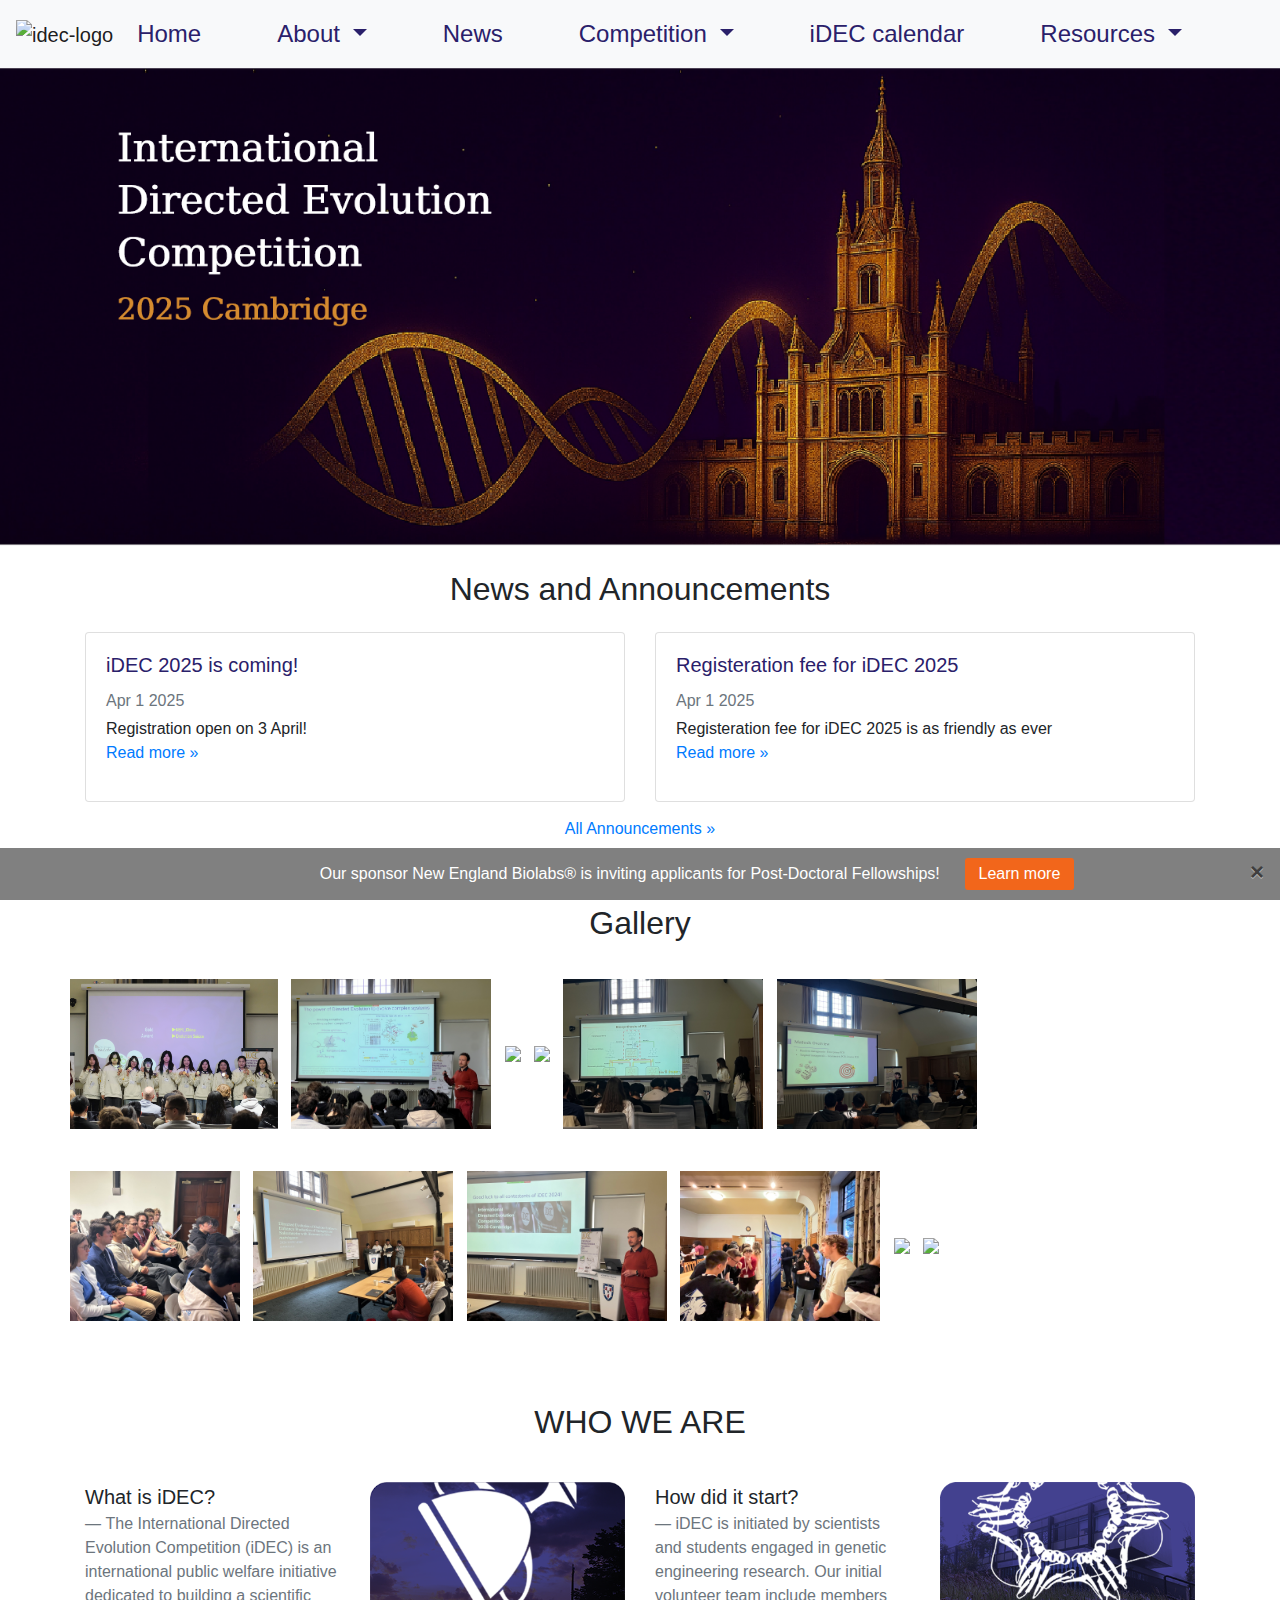
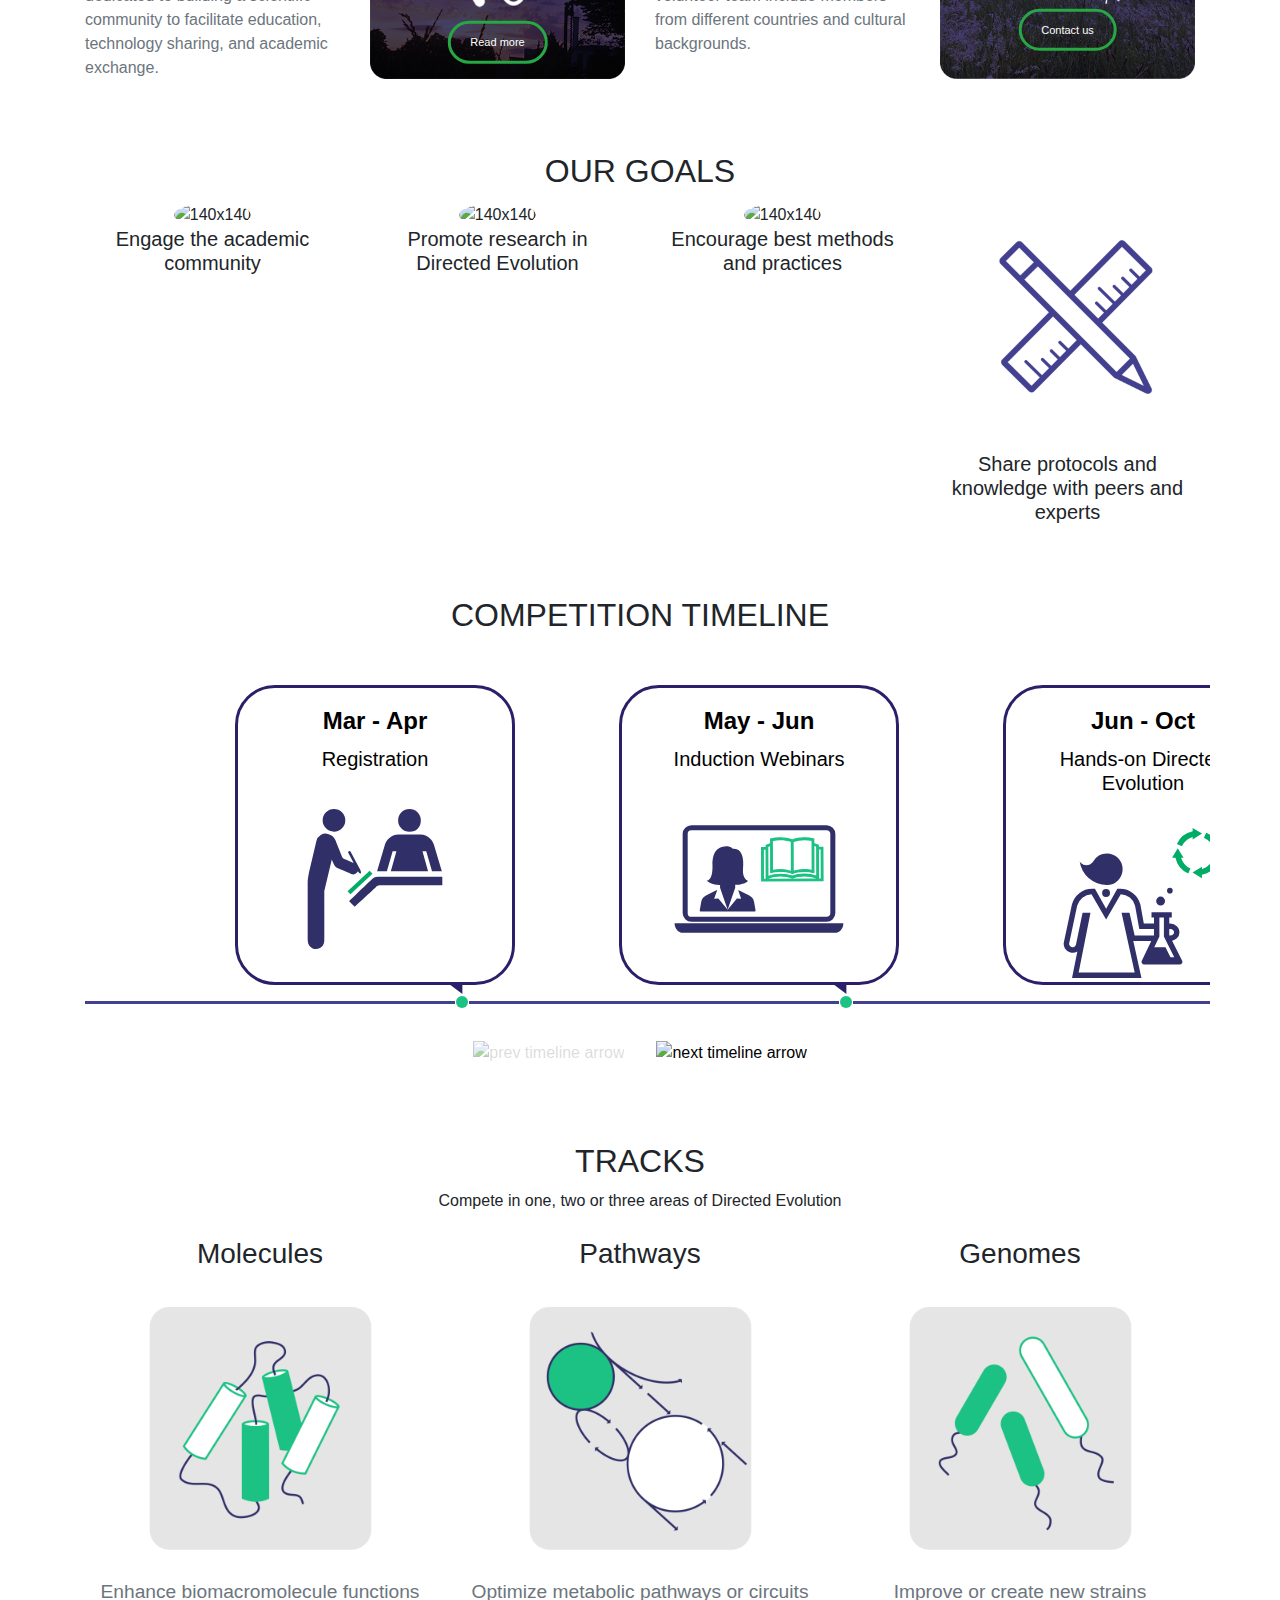
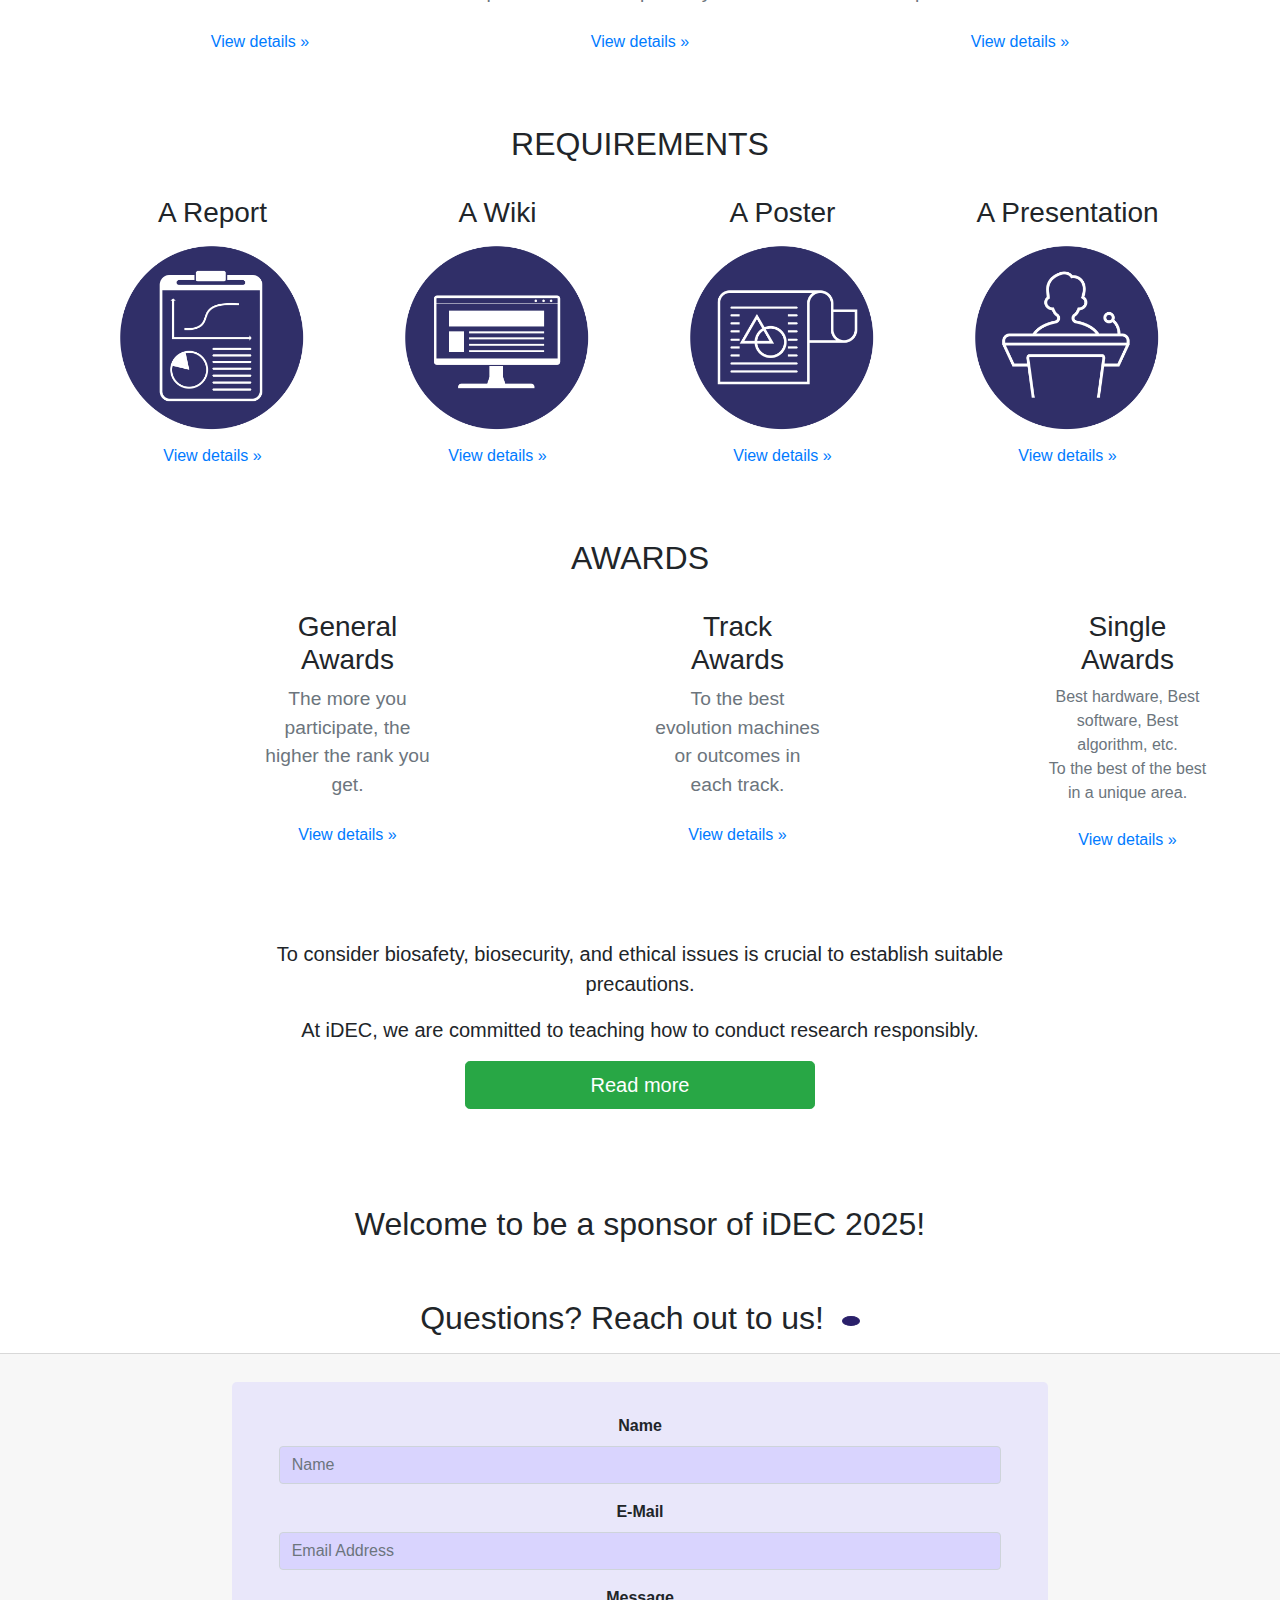
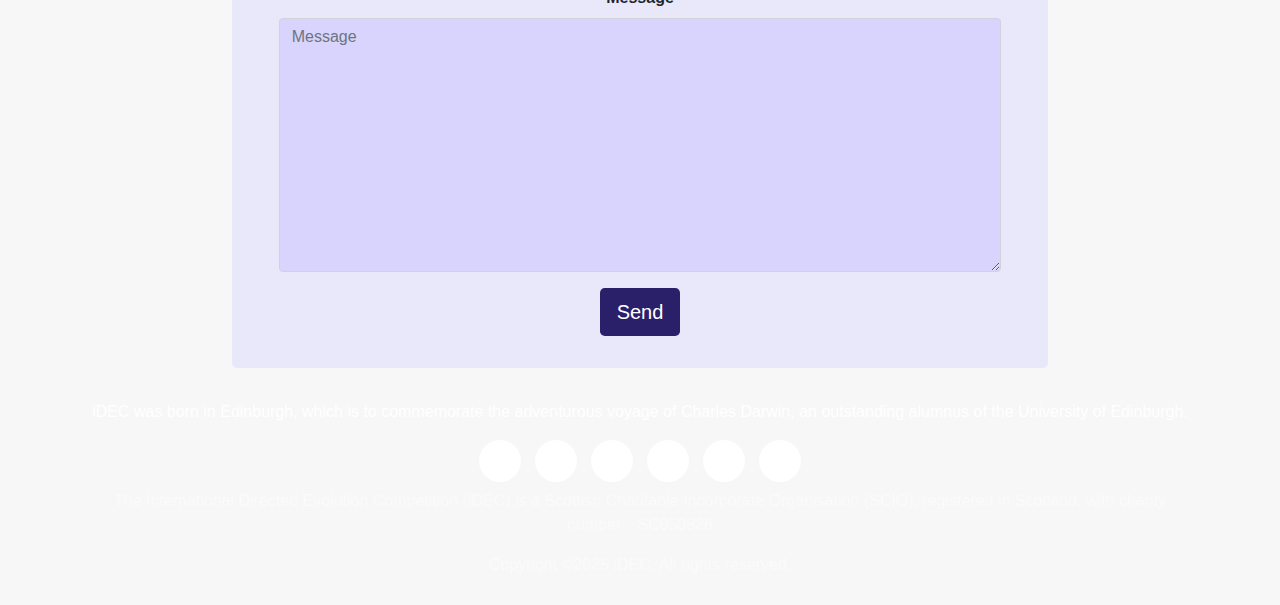
==== commit 04497767: "Update index.html" ====
--- a/index.html
+++ b/index.html
@@ -401,7 +401,7 @@
           <h2>AWARDS</h2> <span style="color: lightseagreen; font-size: 20px"><i class="fas fa-medal"></i></span>
         </div>
         <div class="row">
-          <div class="col-sm-6 col-lg-6 text-center">
+          <div class="col-sm-4 col-lg-4 text-center">
             <div class="row">
               <div class="col-sm-6 col-lg-6 text-center"> <img class="img img-fluid" alt=""
                   src="img/general-awards.png" /> </div>
@@ -413,7 +413,7 @@
               </div>
             </div>
           </div>
-          <div class="col-sm-6 col-lg-6 text-center">
+          <div class="col-sm-4 col-lg-4 text-center">
             <div class="row">
               <div class="col-sm-6 col-lg-6 text-center"> <img class="img img-fluid" alt=""
                   src="img/track-awards.png" /> </div>
@@ -425,30 +425,19 @@
               </div>
             </div>
           </div>
-          <div class="col-sm-6 col-lg-6 text-center">
+          <div class="col-sm-4 col-lg-4 text-center">
             <div class="row">
               <div class="col-sm-6 col-lg-6 text-center"> <img class="img img-fluid" alt=""
                   src="img/single-awards.png" /> </div>
               <div class="col-sm-6 col-lg-6 text-center">
                 <h3>Single Awards</h3>
-                <p class="text-muted" style="font-size: 1.2em"> Best hardware, Best software, Best algorithm,
+                <p class="text-muted" style="font-size: 1em"> Best hardware, Best software, Best algorithm,
                   etc.<br />To the best of the best in a unique area. </p>
                 <p> <a class="btn btn-link" href="pages/tracks_and_awards.html#single_awards">View details »</a> </p>
               </div>
             </div>
           </div>
-          <div class="col-sm-6 col-lg-6 text-center">
-            <div class="row">
-              <div class="col-sm-6 col-lg-6 text-center"> <img class="img img-fluid" alt=""
-                  src="img/special-awards.png" /> </div>
-              <div class="col-sm-6 col-lg-6 text-center">
-                <h3>Special Awards</h3>
-                <p class="text-muted" style="font-size: 1.2em"> To special contributions in reporter systems, genetic
-                  diversification methods, or screening strategies. </p>
-                <p> <a class="btn btn-link" href="pages/tracks_and_awards.html#special_awards">View details »</a> </p>
-              </div>
-            </div>
-          </div>
+          
         </div>
       </div>
     </div>
@@ -632,4 +621,4 @@
 
 </body>
 
-</html>+</html>
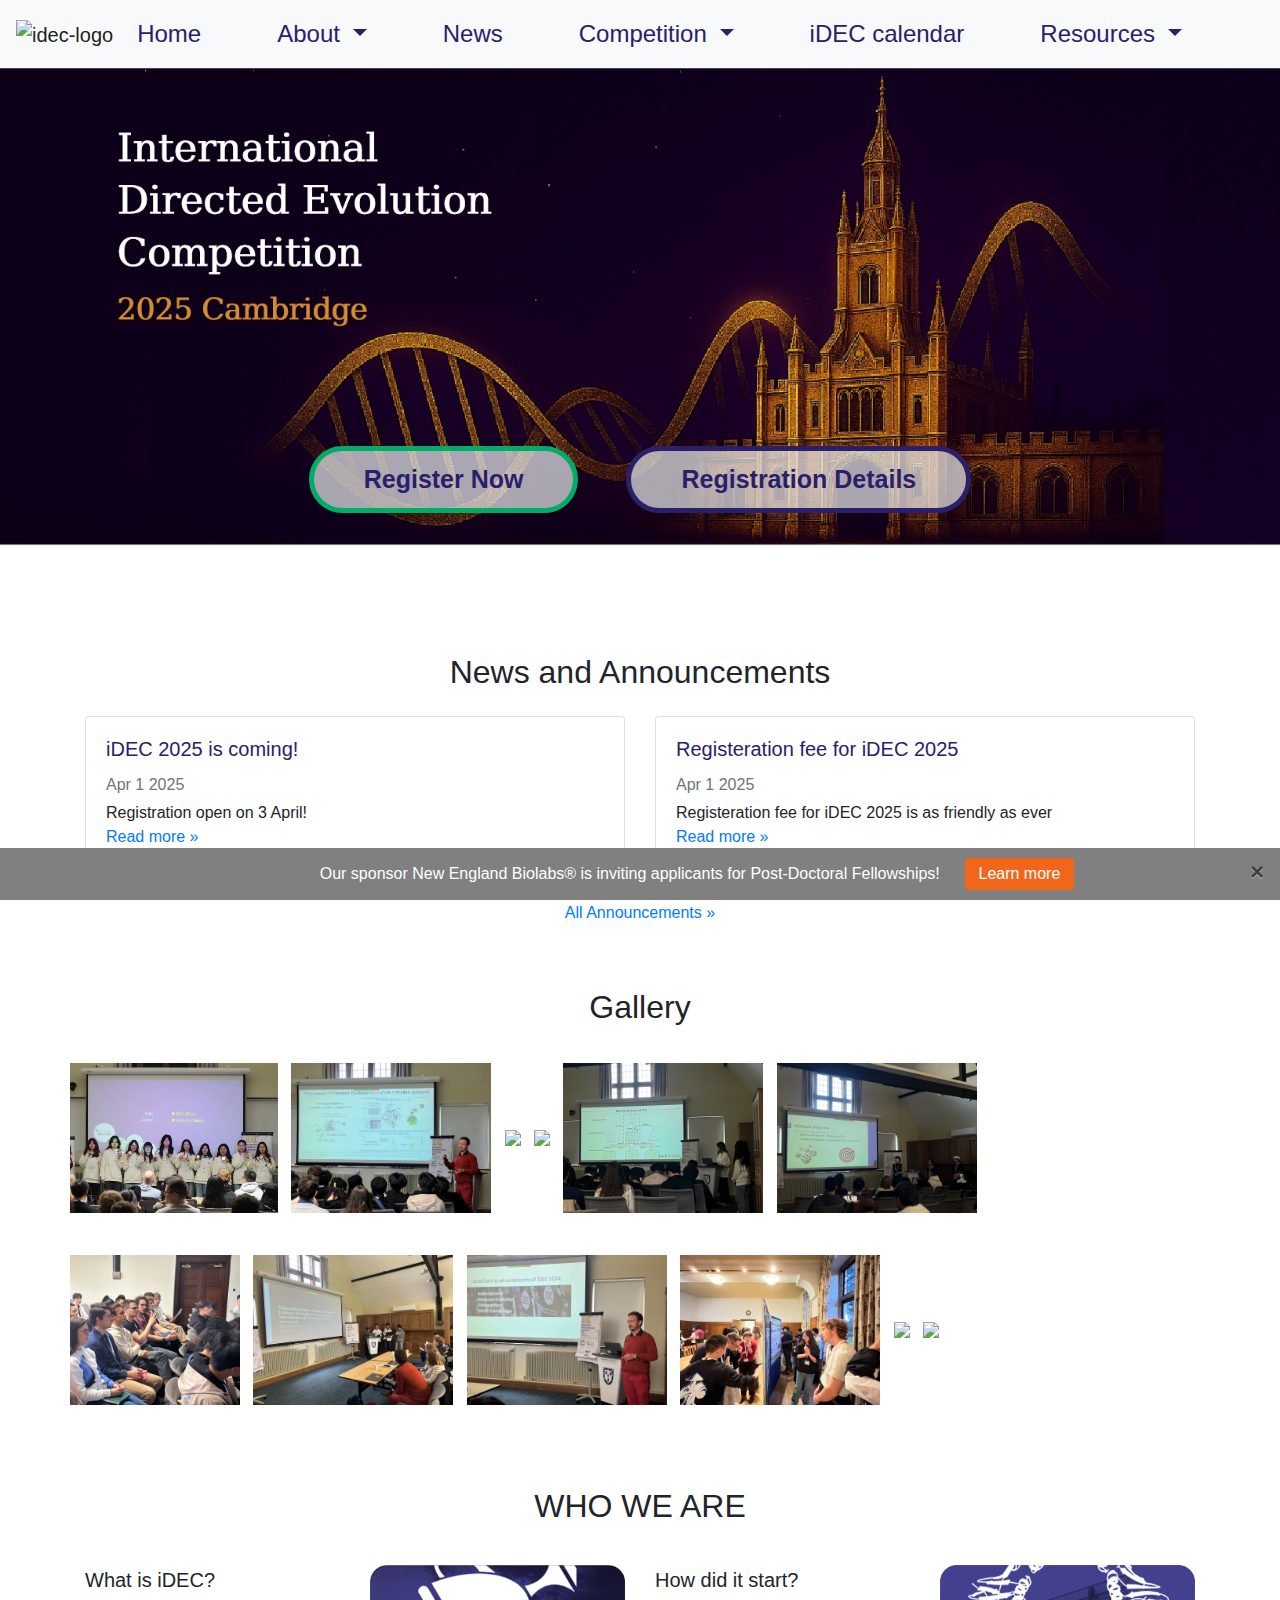
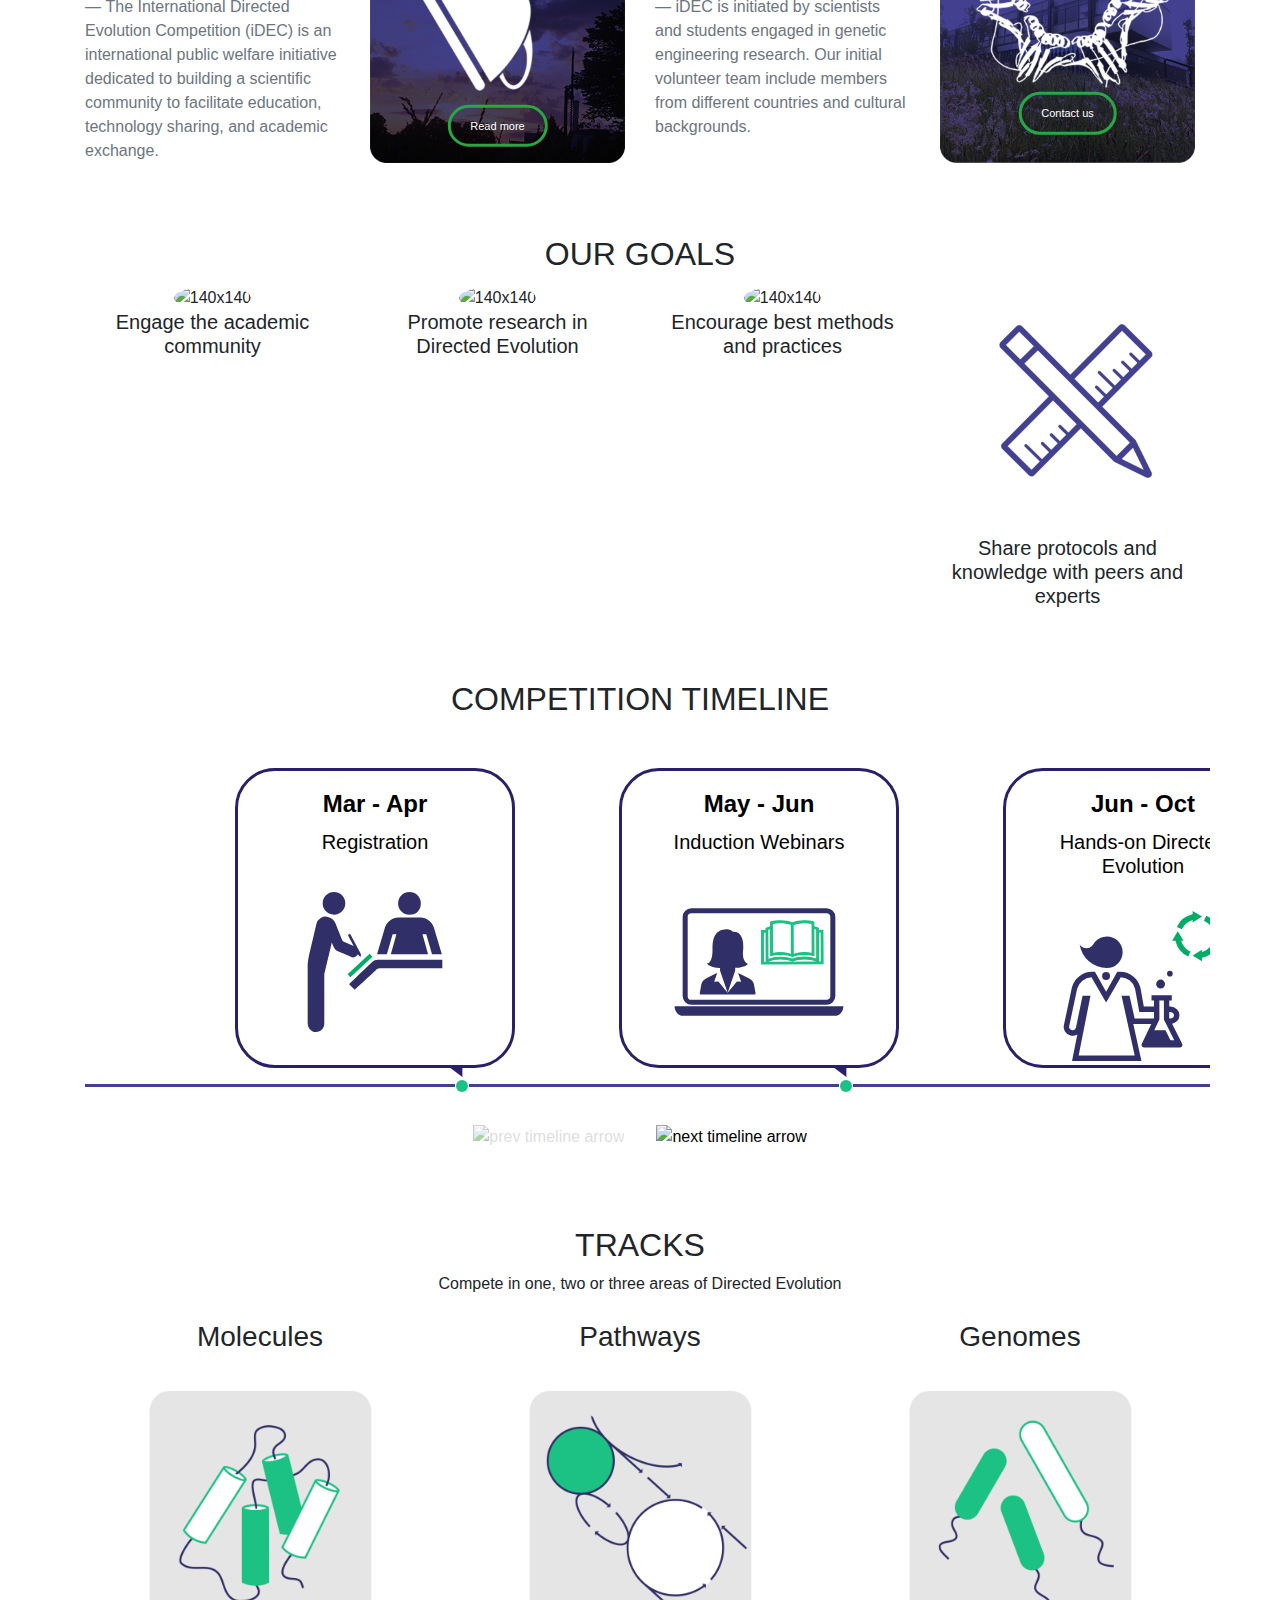
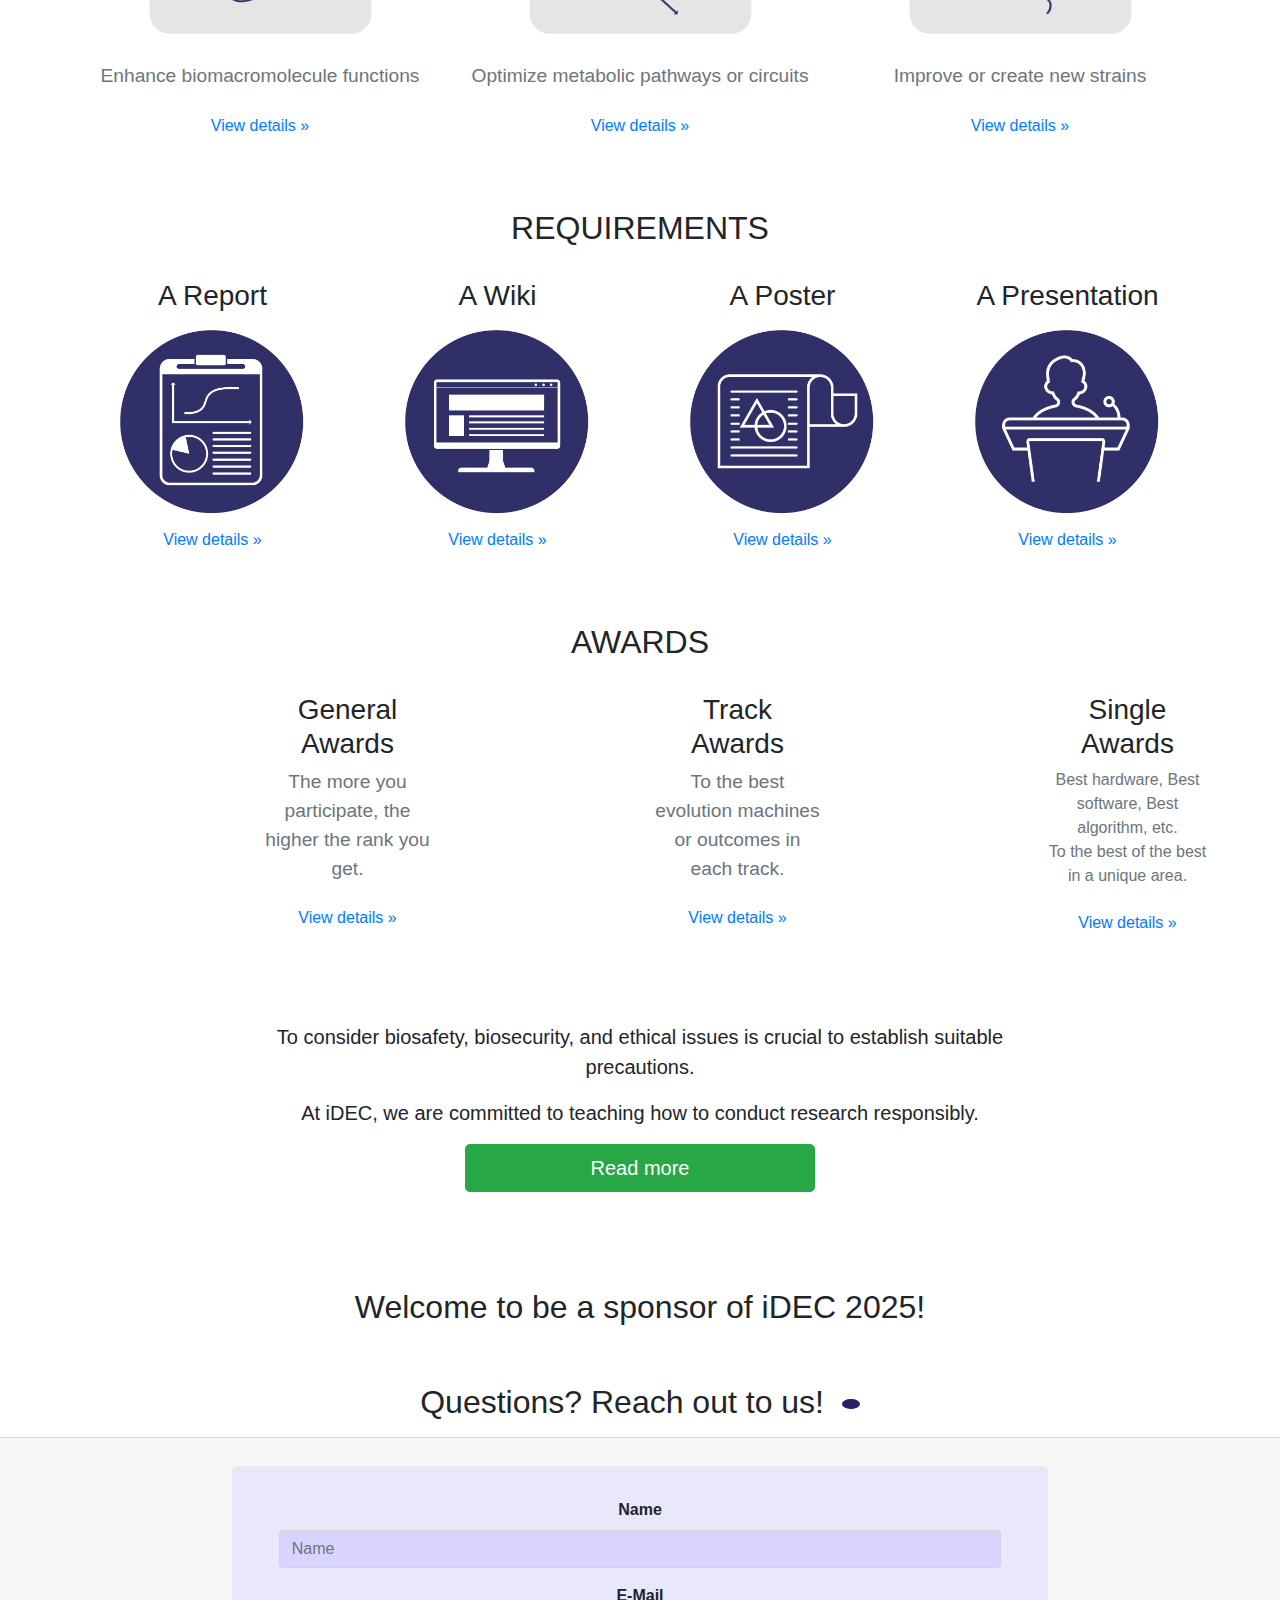
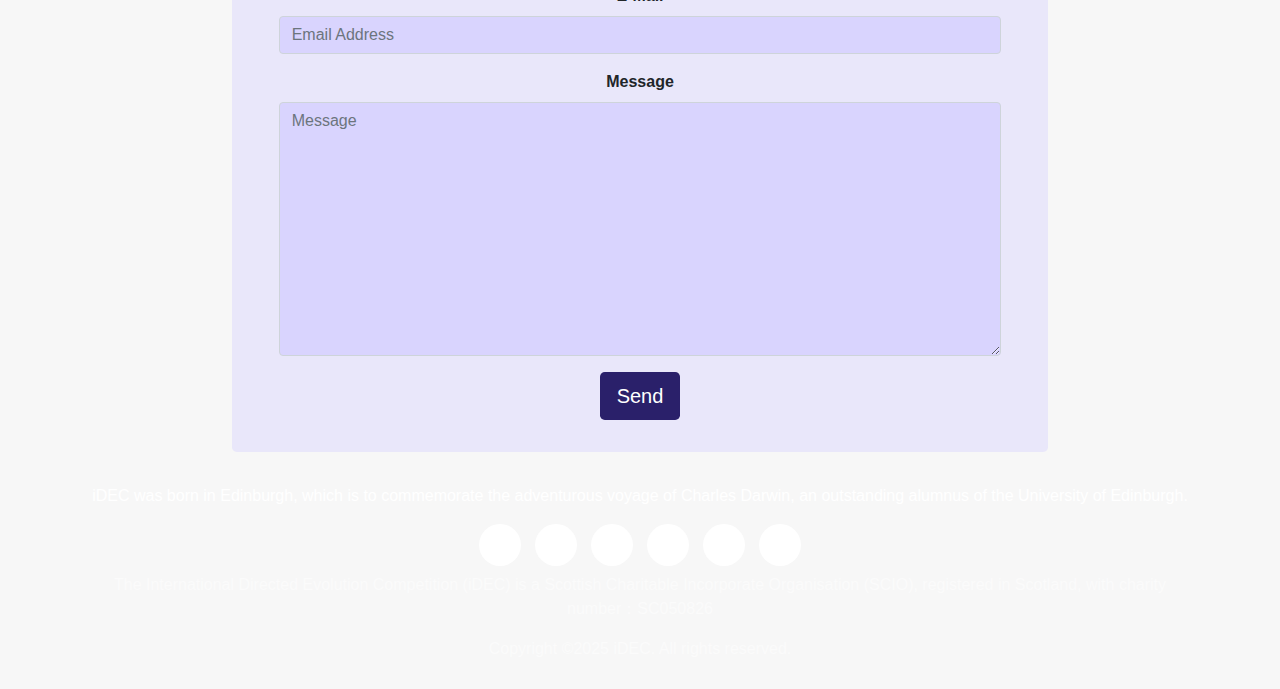
==== commit 3de76219: "Update register page" ====
--- a/index.html
+++ b/index.html
@@ -62,52 +62,52 @@
         <li class="nav-item active"> <a class="nav-link" href="#" style="color: #2a206a">Home <span
               class="sr-only">(current)</span></a> </li>
         <li class="nav-item dropdown"> <a class="nav-link dropdown-toggle" href="#" id="navbarDropdown" role="button"
-                data-toggle="dropdown" aria-haspopup="true" aria-expanded="false" style="color: #2a206a"> About </a>
-                <div class="dropdown-menu" aria-labelledby="navbarDropdown"> <a class="dropdown-item"
-                  href="pages/about_us.html" style="color: #2a206a">About iDEC</a>
-                  <div class="dropdown-divider"></div> <a class="dropdown-item"
-                  href="" style="color: #2a206a">History</a>
-                <div class="dropdown-divider"></div> <a class="dropdown-item" href="https://2024.idec.io"
-                  style="color: #2a206a">&nbsp;&nbsp;&nbsp;&nbsp;iDEC 2024</a>
-                  <div class="dropdown-divider"></div> <a class="dropdown-item" href="https://2023.idec.io"
-                  style="color: #2a206a">&nbsp;&nbsp;&nbsp;&nbsp;iDEC 2023</a>
-                  <div class="dropdown-divider"></div> <a class="dropdown-item" href="https://2022.idec.io"
-                  style="color: #2a206a">&nbsp;&nbsp;&nbsp;&nbsp;iDEC 2022</a>
-                  <div class="dropdown-divider"></div> <a class="dropdown-item" href="https://2021.idec.io"
-                  style="color: #2a206a">&nbsp;&nbsp;&nbsp;&nbsp;iDEC 2021</a>
-                </div>
+            data-toggle="dropdown" aria-haspopup="true" aria-expanded="false" style="color: #2a206a"> About </a>
+          <div class="dropdown-menu" aria-labelledby="navbarDropdown"> <a class="dropdown-item"
+              href="pages/about_us.html" style="color: #2a206a">About iDEC</a>
+            <div class="dropdown-divider"></div> <a class="dropdown-item" href="" style="color: #2a206a">History</a>
+            <div class="dropdown-divider"></div> <a class="dropdown-item" href="https://2024.idec.io"
+              style="color: #2a206a">&nbsp;&nbsp;&nbsp;&nbsp;iDEC 2024</a>
+            <div class="dropdown-divider"></div> <a class="dropdown-item" href="https://2023.idec.io"
+              style="color: #2a206a">&nbsp;&nbsp;&nbsp;&nbsp;iDEC 2023</a>
+            <div class="dropdown-divider"></div> <a class="dropdown-item" href="https://2022.idec.io"
+              style="color: #2a206a">&nbsp;&nbsp;&nbsp;&nbsp;iDEC 2022</a>
+            <div class="dropdown-divider"></div> <a class="dropdown-item" href="https://2021.idec.io"
+              style="color: #2a206a">&nbsp;&nbsp;&nbsp;&nbsp;iDEC 2021</a>
+          </div>
         </li>
         <li class="nav-item"> <a class="nav-link" href="pages/news.html" style="color: #2a206a">News</a> </li>
         <li class="nav-item dropdown"> <a class="nav-link dropdown-toggle" href="#" id="navbarDropdown" role="button"
-          data-toggle="dropdown" aria-haspopup="true" aria-expanded="false" style="color: #2a206a"> Competition </a>
-          <div class="dropdown-menu" aria-labelledby="navbarDropdown"> <a class="dropdown-item"
-            href="" style="color: #2a206a">Registration</a>
+            data-toggle="dropdown" aria-haspopup="true" aria-expanded="false" style="color: #2a206a"> Competition </a>
+          <div class="dropdown-menu" aria-labelledby="navbarDropdown"> <a class="dropdown-item" href=""
+              style="color: #2a206a">Registration</a>
+            <div class="dropdown-divider"></div> <a class="dropdown-item" href="pages/details_for_registration.html"
+              style="color: #2a206a"> &nbsp;&nbsp;&nbsp;&nbsp;Details you need</a>
+            <div class="dropdown-divider"></div> <a class="dropdown-item" href="https://reg.idec.io/"
+              style="color: #2a206a">&nbsp;&nbsp;&nbsp;&nbsp;Register for iDEC 2025</a>
+            <div class="dropdown-divider"></div> <a class="dropdown-item" href="pages/requirements.html"
+              style="color: #2a206a">Requirements</a>
+            <div class="dropdown-divider"></div> <a class="dropdown-item" href="pages/tracks_and_awards.html"
+              style="color: #2a206a">Tracks and awards</a>
             <div class="dropdown-divider"></div> <a class="dropdown-item"
-            href="pages/details_for_registration.html" style="color: #2a206a"> &nbsp;&nbsp;&nbsp;&nbsp;Details you need</a>
-          <div class="dropdown-divider"></div> <a class="dropdown-item" href="pages/registration.html"
-            style="color: #2a206a">&nbsp;&nbsp;&nbsp;&nbsp;Register for iDEC 2025</a>
-            <div class="dropdown-divider"></div> <a class="dropdown-item" href="pages/requirements.html"
-            style="color: #2a206a">Requirements</a>
-            <div class="dropdown-divider"></div> <a class="dropdown-item" href="pages/tracks_and_awards.html"
-            style="color: #2a206a">Tracks and awards</a>
-            <div class="dropdown-divider"></div> <a class="dropdown-item" href="pages/ethics_biosafety_and_biosecurity.html"
-            style="color: #2a206a">Ethics, Biosafety and Biosecurity</a>
-        </div>
-      </li>
+              href="pages/ethics_biosafety_and_biosecurity.html" style="color: #2a206a">Ethics, Biosafety and
+              Biosecurity</a>
+          </div>
+        </li>
         <li class="nav-item"> <a class="nav-link" href="pages/calendar.html" style="color: #2a206a">iDEC calendar</a>
         </li>
         <!-- <li class="nav-item"> <a class="nav-link" href="pages/results2024.html" style="color: #2a206a;">Results</a>
         </li> -->
         <li class="nav-item dropdown"> <a class="nav-link dropdown-toggle" href="#" id="navbarDropdown" role="button"
-              data-toggle="dropdown" aria-haspopup="true" aria-expanded="false" style="color: #2a206a"> Resources </a>
-              <div class="dropdown-menu" aria-labelledby="navbarDropdown"> <a class="dropdown-item"
-                href="https://wiki.idec.io/resources/introduction/" style="color: #2a206a">Wiki Resources</a>
-                <div class="dropdown-divider"></div> <a class="dropdown-item"
-                href="https://arxiv.idec.io/" style="color: #2a206a">idecRχiv</a>
-              <div class="dropdown-divider"></div> <a class="dropdown-item" href="https://wiki.idec.io/team_wiki/setup_wiki/"
-                style="color: #2a206a">Guidelines and Templates</a>
-            </div>
-          </li>
+            data-toggle="dropdown" aria-haspopup="true" aria-expanded="false" style="color: #2a206a"> Resources </a>
+          <div class="dropdown-menu" aria-labelledby="navbarDropdown"> <a class="dropdown-item"
+              href="https://wiki.idec.io/resources/introduction/" style="color: #2a206a">Wiki Resources</a>
+            <div class="dropdown-divider"></div> <a class="dropdown-item" href="https://arxiv.idec.io/"
+              style="color: #2a206a">idecRχiv</a>
+            <div class="dropdown-divider"></div> <a class="dropdown-item"
+              href="https://wiki.idec.io/team_wiki/setup_wiki/" style="color: #2a206a">Guidelines and Templates</a>
+          </div>
+        </li>
 
       </ul>
       <form class="form-inline my-2 my-lg-0 d-none"> <input class="form-control mr-sm-2" type="search"
@@ -117,7 +117,7 @@
   </nav>
   <header>
     <div class="title-jumbo">
-    <!-- <div class="jumbotron title-jumbo"> -->
+      <!-- <div class="jumbotron title-jumbo"> -->
       <!-- <div class="container">
         <div class="row">
           <div class="col-12">
@@ -138,10 +138,10 @@
       </div> -->
       <img src="img/background.png" class="img-fluid w-100 h-100 object-fit-cover img-large" alt="banner">
       <img src="img/background-2.png" class="img-fluid w-100 h-100 object-fit-cover img-small" alt="banner">
-      <!-- <p class="text-center RegisterB"> <a class="btn btn-green btn-outline-primary font-weight-bolder btn-huge"
-        href="https://reg.idec.io/" role="button">Register Now</a><span class="btn-divider"></span><a
-        class="btn btn-outline-primary font-weight-bolder btn-huge" href="pages/details_for_registration.html"
-        role="button">Registration Details</a> </p> -->
+      <p class="text-center RegisterBtn"> <a class="btn btn-green btn-outline-primary font-weight-bolder btn-huge"
+          href="https://reg.idec.io/" role="button">Register Now</a><span class="btn-divider"></span><a
+          class="btn btn-outline-primary font-weight-bolder btn-huge" href="pages/details_for_registration.html"
+          role="button">Registration Details</a> </p>
     </div>
   </header>
   <section style="padding-bottom: 1em">
@@ -156,7 +156,8 @@
         <div class="col-xs-12 col-sm-6 col-md-6 col-lg-6 mt-2 mb-2">
           <div class="card">
             <div class="card-body">
-              <h5 class="card-title"> <a class="news-card-hyperlink" href="pages/news.html#news1">iDEC 2025 is coming!</a>
+              <h5 class="card-title"> <a class="news-card-hyperlink" href="pages/news.html#news1">iDEC 2025 is
+                  coming!</a>
               </h5>
               <p class="card-subtitle text-muted mt-1 mb-1">Apr 1 2025</p>
               <p class="card-text" style="margin-bottom: 0">Registration open on 3 April!</p>
@@ -168,7 +169,8 @@
         <div class="col-xs-12 col-sm-6 col-md-6 col-lg-6 mt-2 mb-2">
           <div class="card">
             <div class="card-body">
-              <h5 class="card-title"> <a class="news-card-hyperlink" href="pages/news.html#news2">Registeration fee for iDEC 2025</a>
+              <h5 class="card-title"> <a class="news-card-hyperlink" href="pages/news.html#news2">Registeration fee for
+                  iDEC 2025</a>
               </h5>
               <p class="card-subtitle text-muted mt-1 mb-1">Apr 1 2025</p>
               <p class="card-text" style="margin-bottom: 0">Registeration fee for iDEC 2025 is as friendly as ever
@@ -437,7 +439,7 @@
               </div>
             </div>
           </div>
-          
+
         </div>
       </div>
     </div>
@@ -621,4 +623,4 @@
 
 </body>
 
-</html>
+</html>--- a/css/style.css
+++ b/css/style.css
@@ -822,17 +822,17 @@
 –––––––––––––––––––––––––––––––––––––––––––––––––– */
 .title-jumbo .img-small {
   display: none;
-  }
-  .title-jumbo .img-medium {
+}
+.title-jumbo .img-medium {
   display: none;
-  }
+}
 @media (max-width: 576px) {
-    .title-jumbo .img-large {
+  .title-jumbo .img-large {
     display: none;
-    }
-    .title-jumbo .img-small {
+  }
+  .title-jumbo .img-small {
     display: block;
-    }
+  }
 }
 /* RegisterBtn
 –––––––––––––––––––––––––––––––––––––––––––––––––– */
@@ -849,7 +849,7 @@
 
 /* NAV
 –––––––––––––––––––––––––––––––––––––––––––––––––– */
-.nav-item{
+.nav-item {
   margin-right: 60px;
   font-size: 1.5rem;
 }
@@ -860,13 +860,13 @@
     top: -50px;
   }
 }
-.nav-item{
+.nav-item {
   margin-right: 60px;
   font-size: 1.5rem;
 }
-/* @media (max-width: 1080px) {
-  .nav-item{
+@media (max-width: 1080px) {
+  .nav-item {
     margin-right: 30px;
     font-size: 1.2rem;
   }
-} */+}
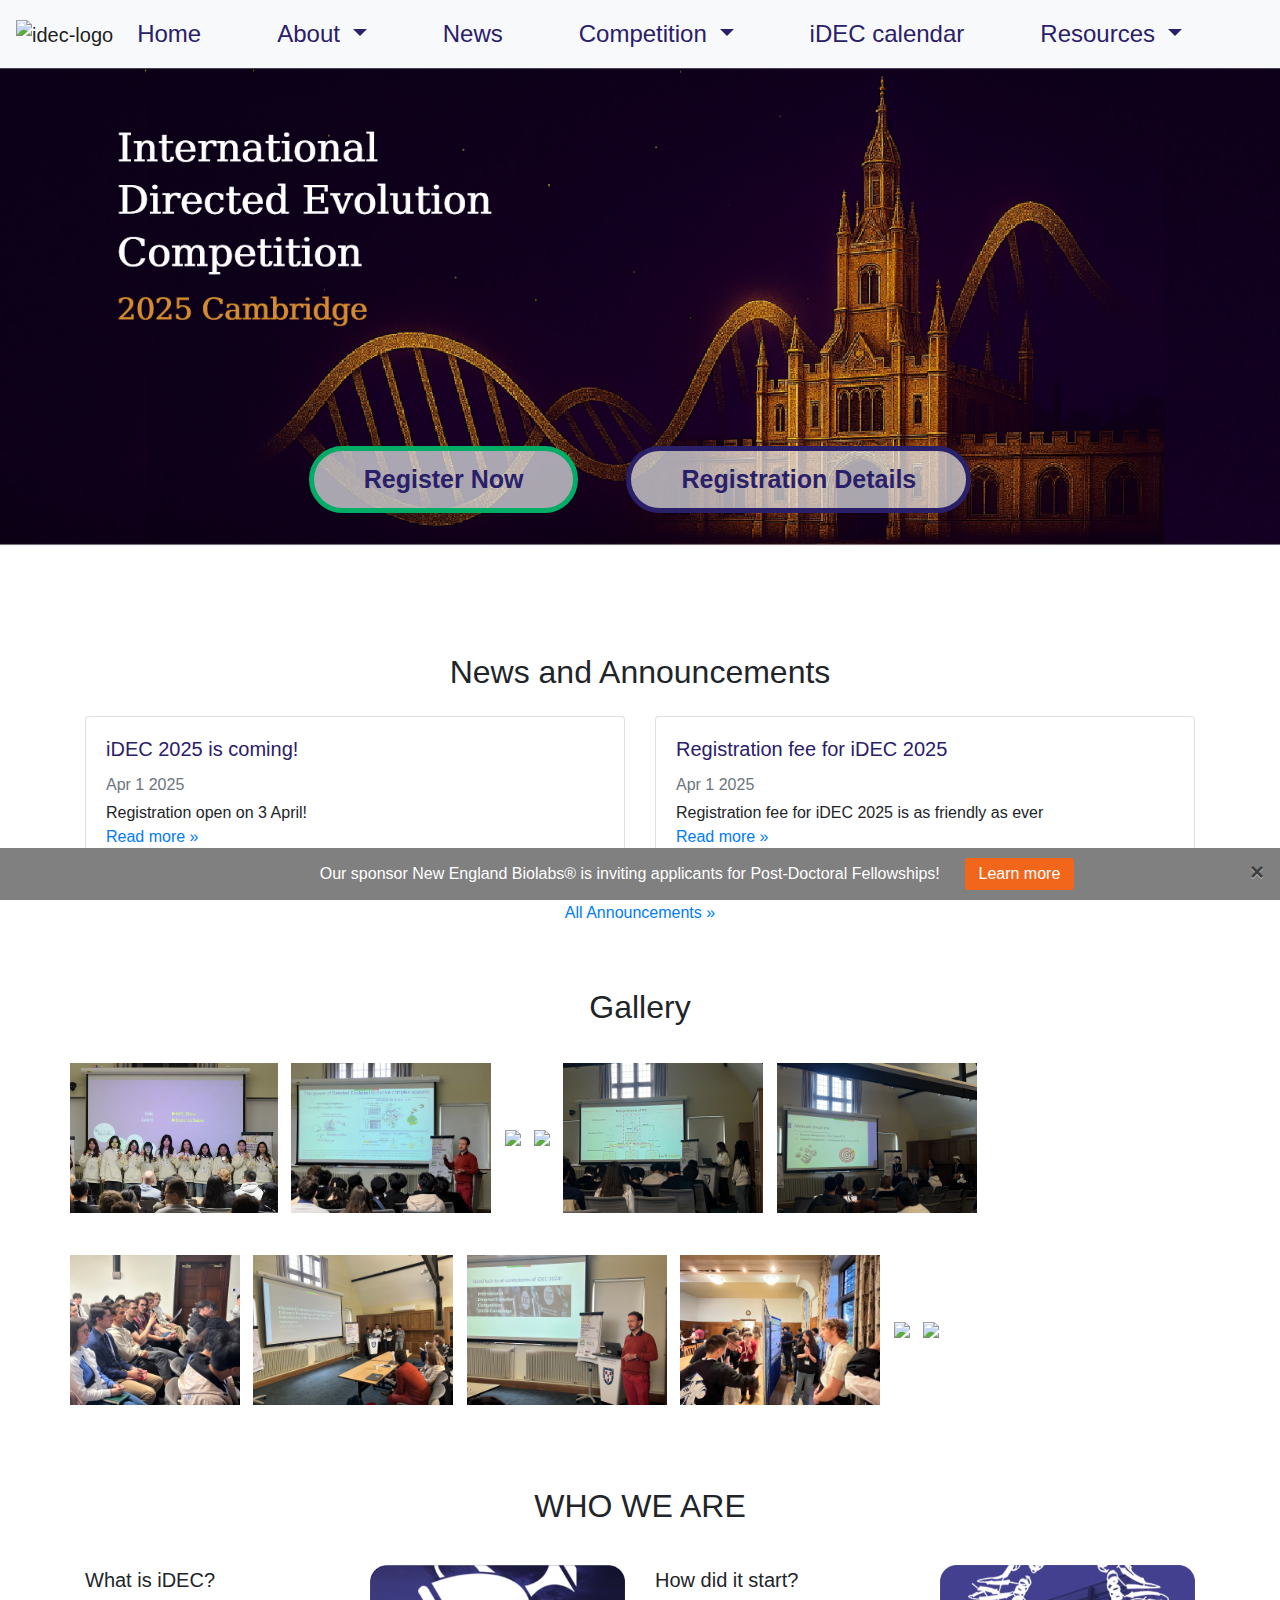
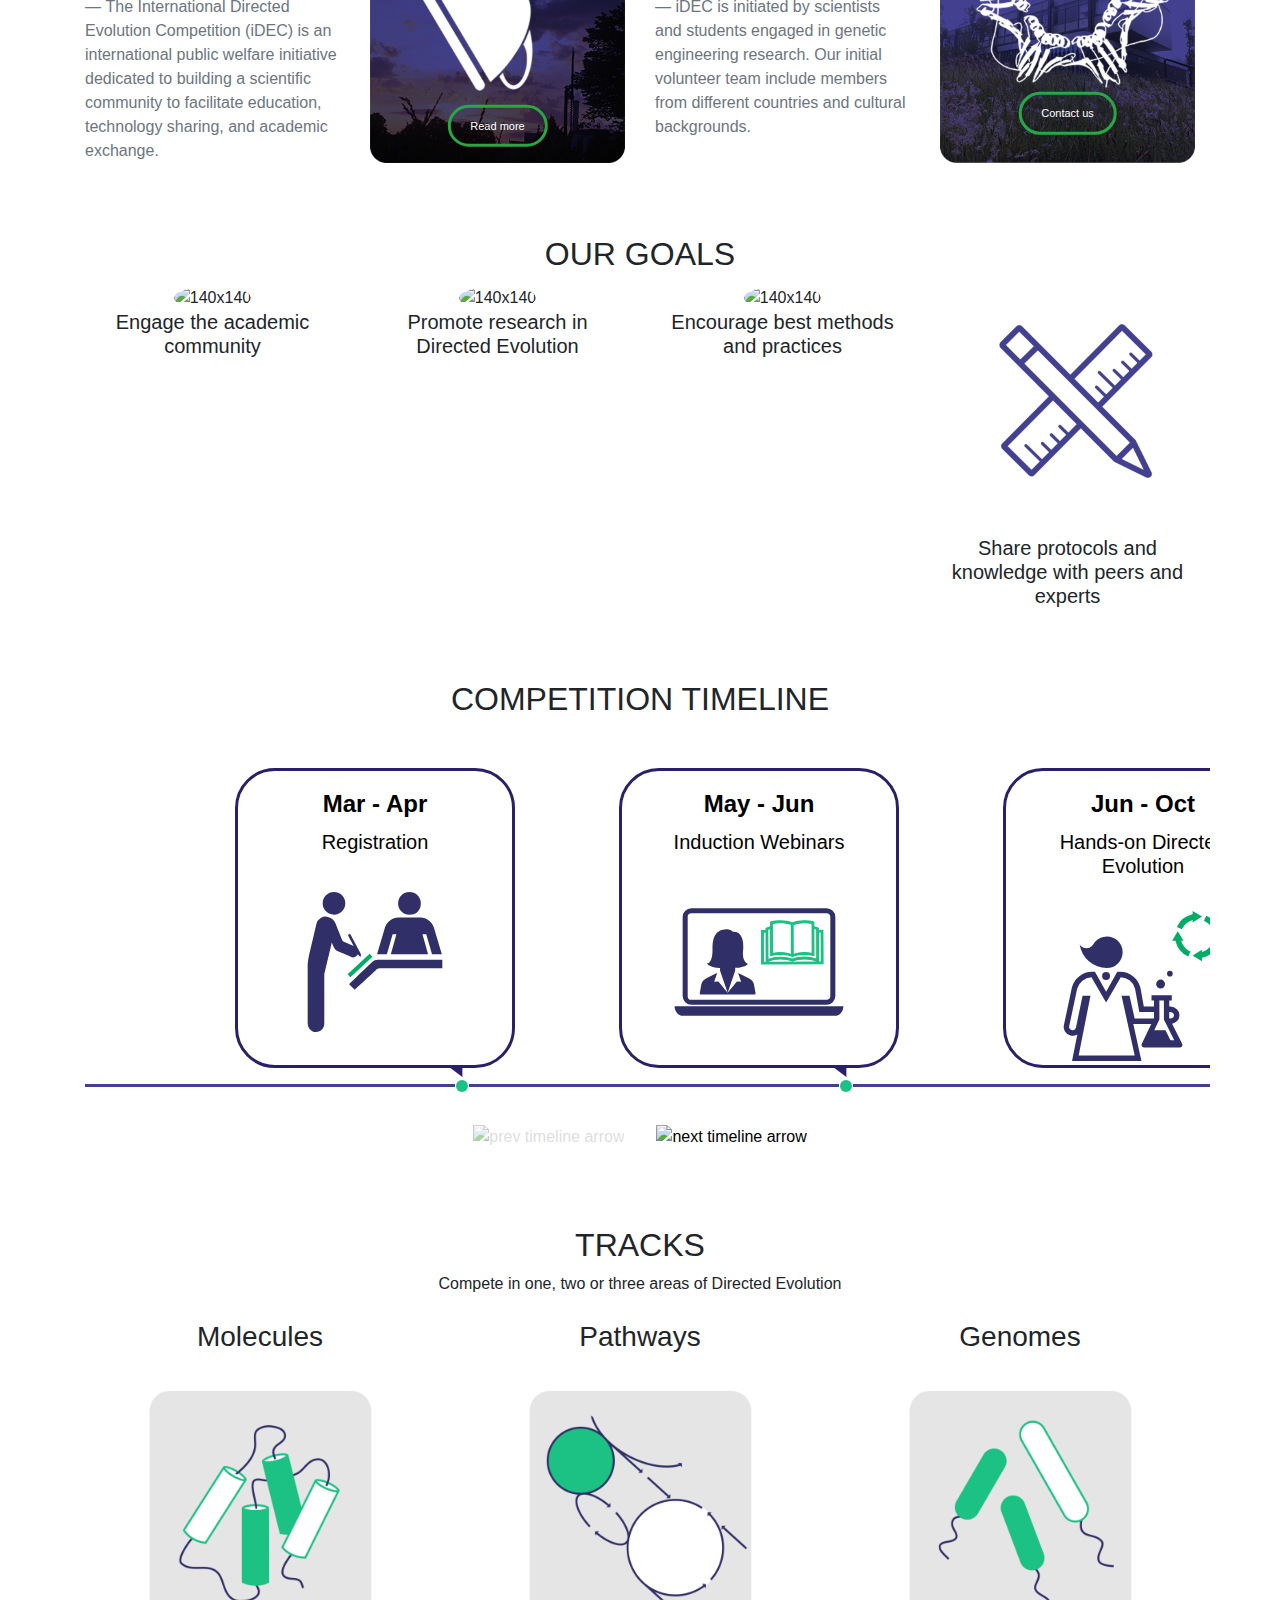
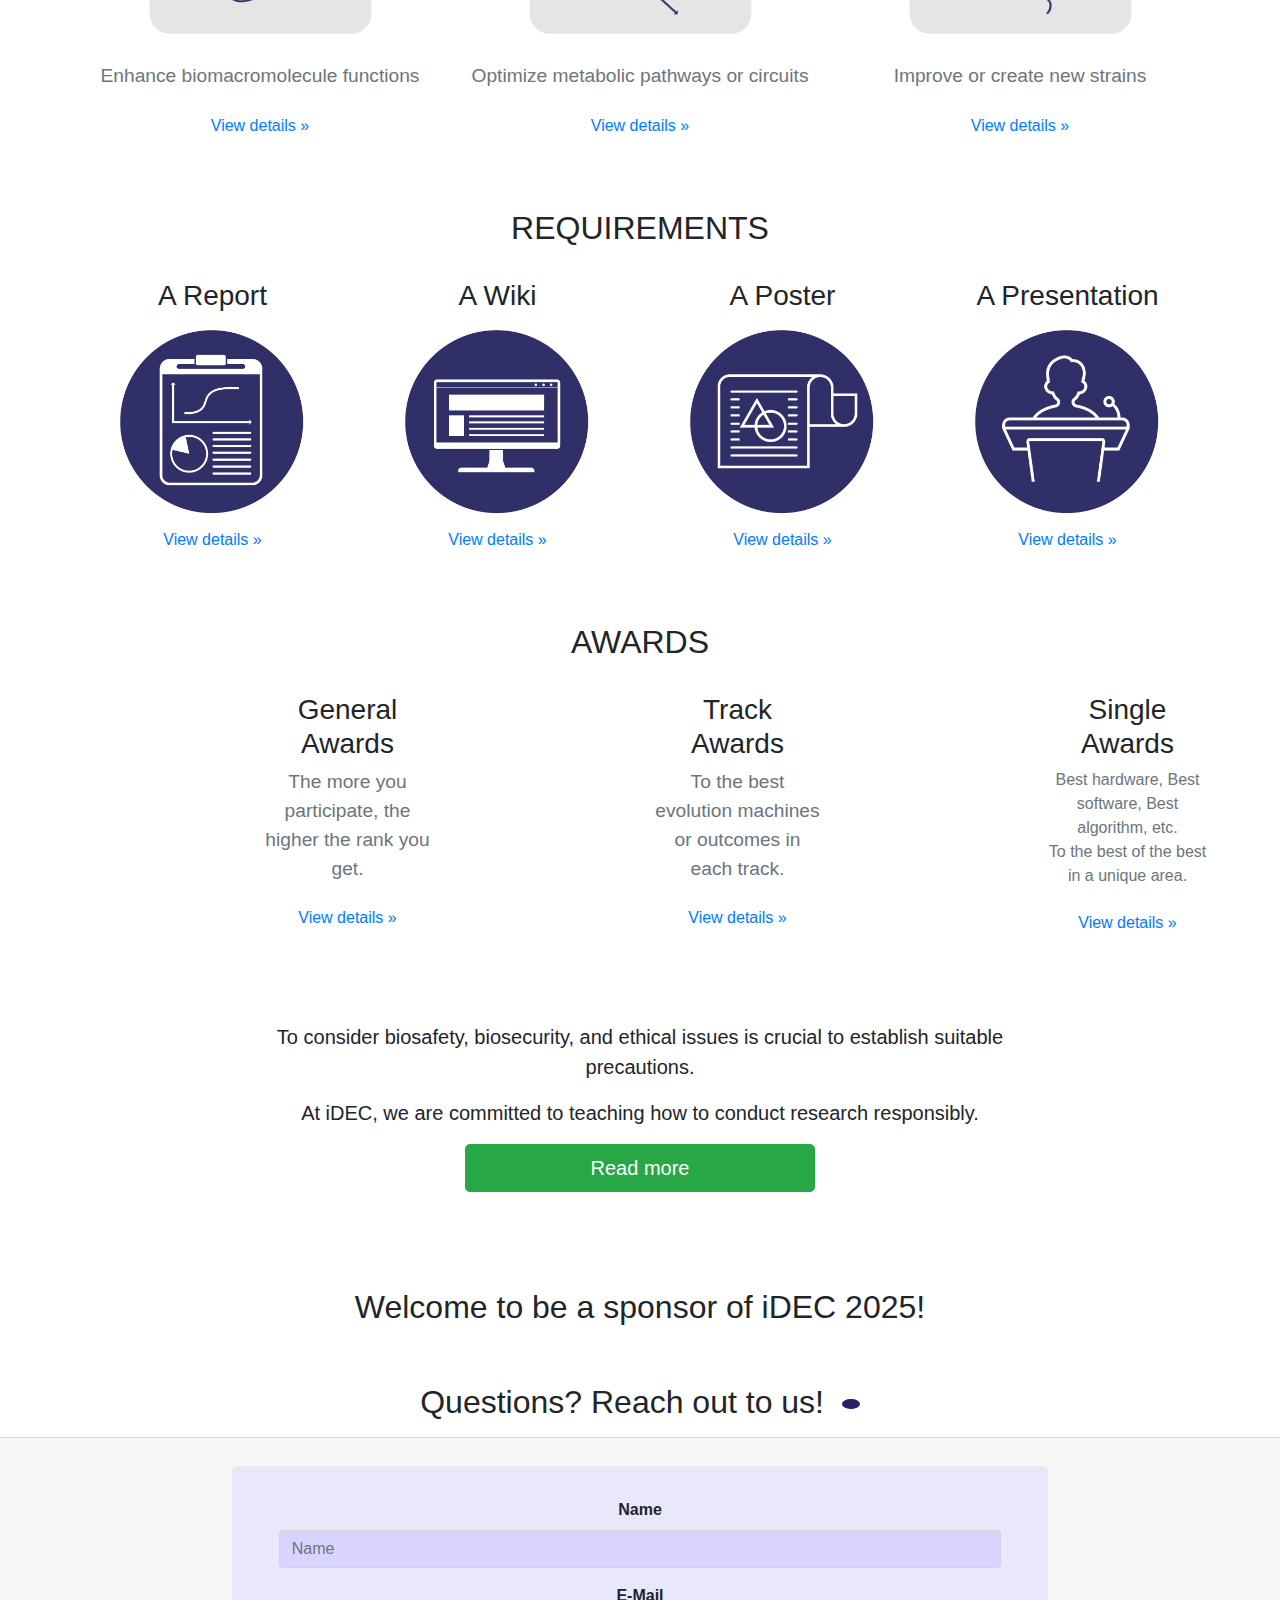
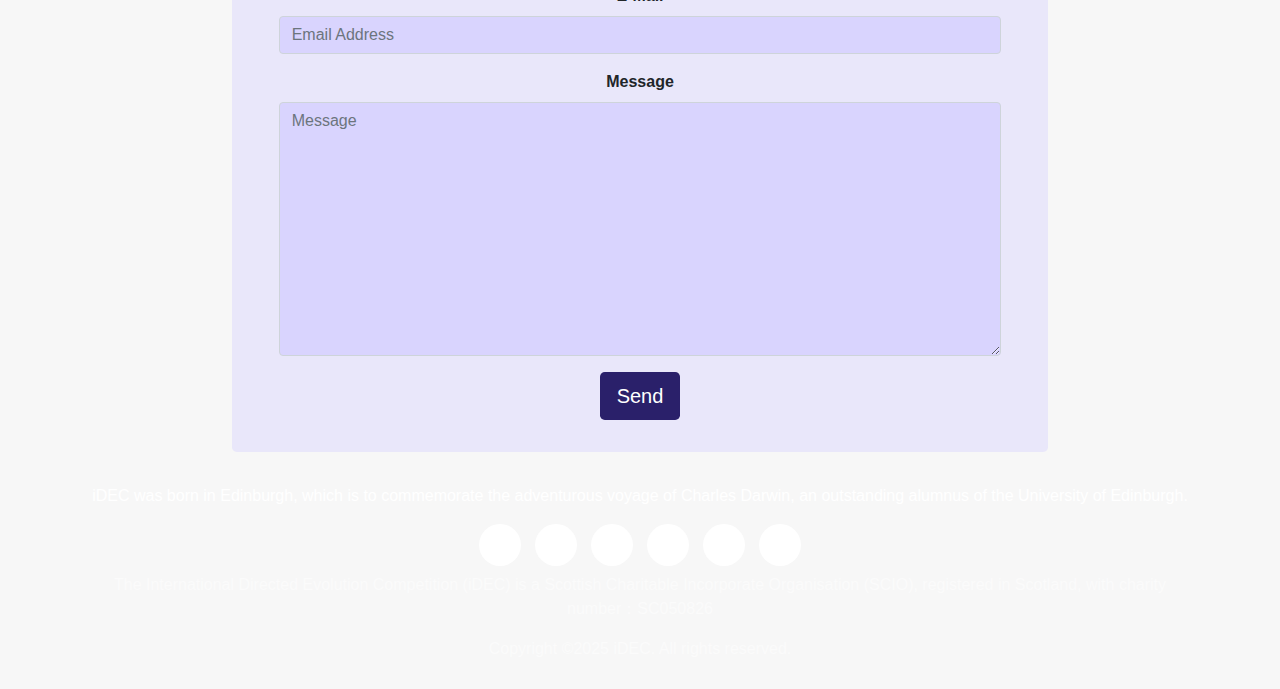
==== commit a89dade6: "Update index.html" ====
--- a/index.html
+++ b/index.html
@@ -169,11 +169,11 @@
         <div class="col-xs-12 col-sm-6 col-md-6 col-lg-6 mt-2 mb-2">
           <div class="card">
             <div class="card-body">
-              <h5 class="card-title"> <a class="news-card-hyperlink" href="pages/news.html#news2">Registeration fee for
+              <h5 class="card-title"> <a class="news-card-hyperlink" href="pages/news.html#news2">Registration fee for
                   iDEC 2025</a>
               </h5>
               <p class="card-subtitle text-muted mt-1 mb-1">Apr 1 2025</p>
-              <p class="card-text" style="margin-bottom: 0">Registeration fee for iDEC 2025 is as friendly as ever
+              <p class="card-text" style="margin-bottom: 0">Registration fee for iDEC 2025 is as friendly as ever
               </p>
               <p> <a href="pages/news.html#news2">Read more »</a> </p>
             </div>
@@ -623,4 +623,4 @@
 
 </body>
 
-</html>+</html>
